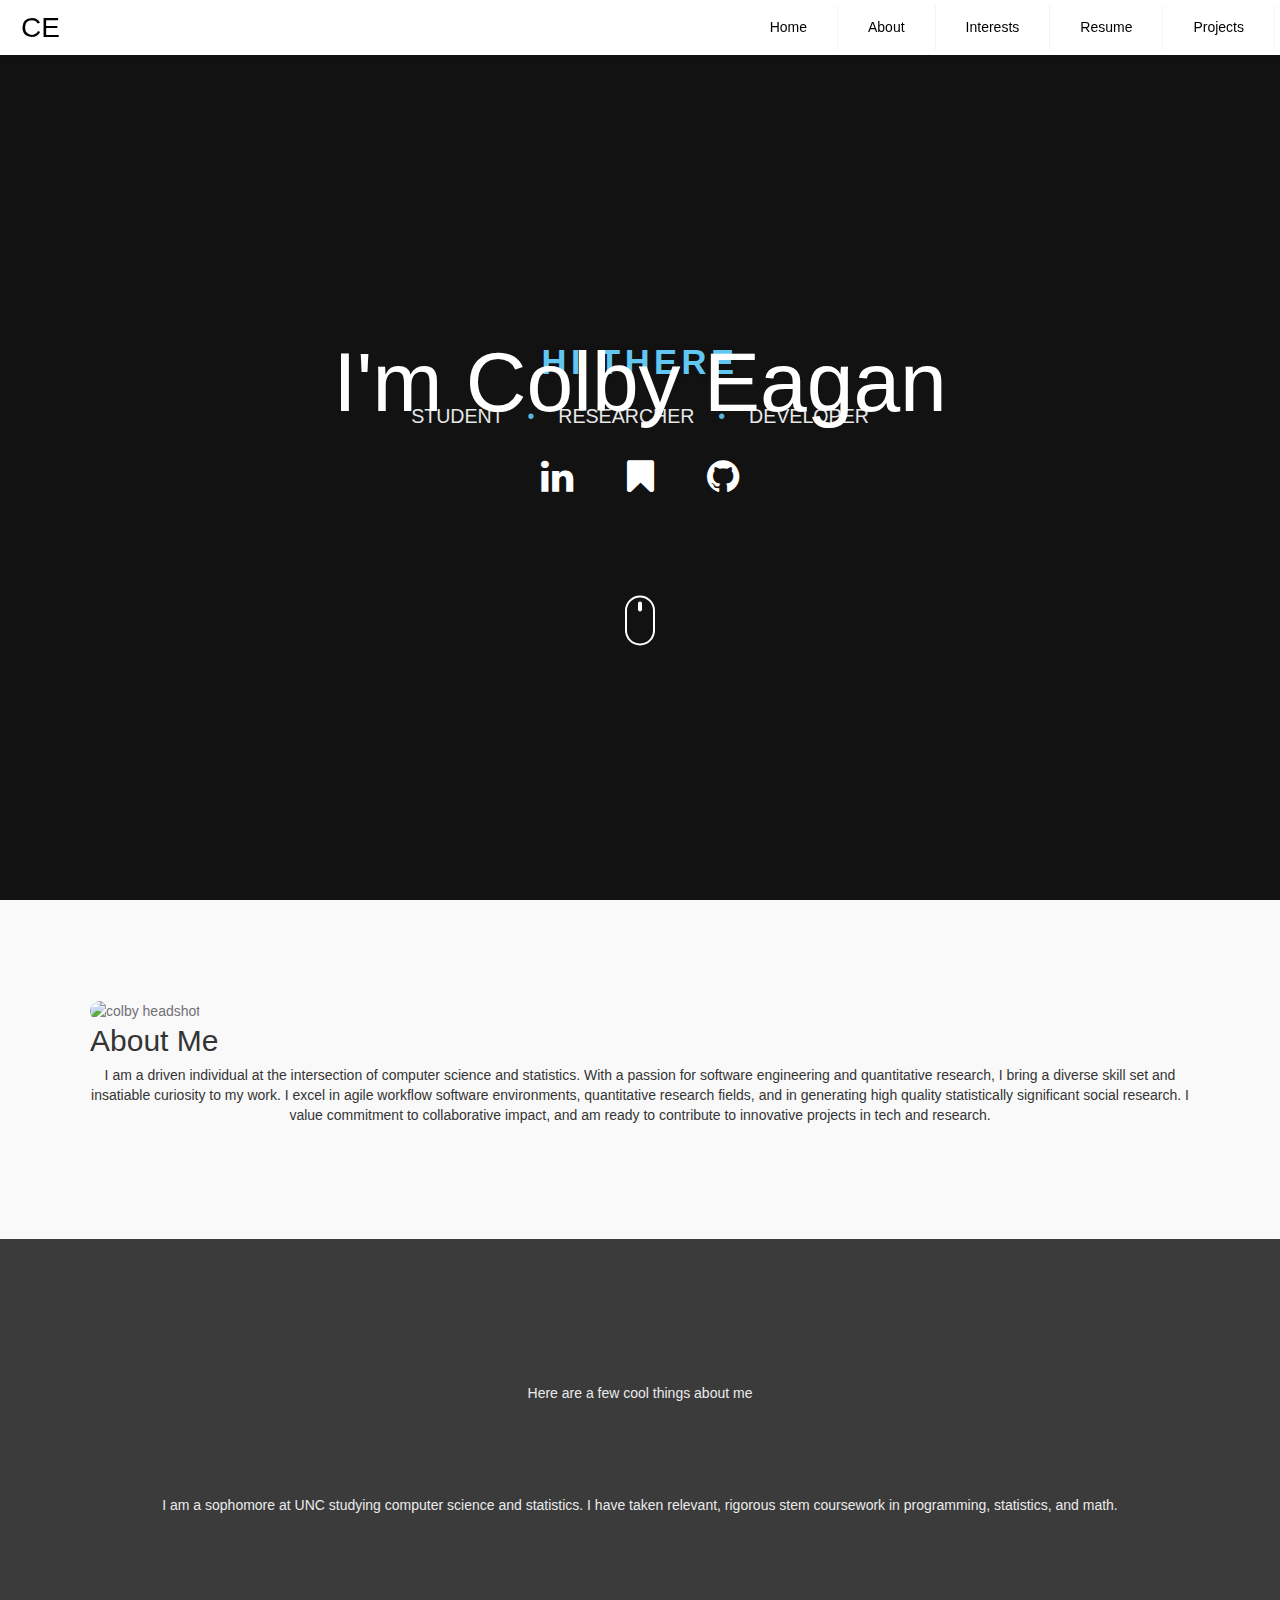
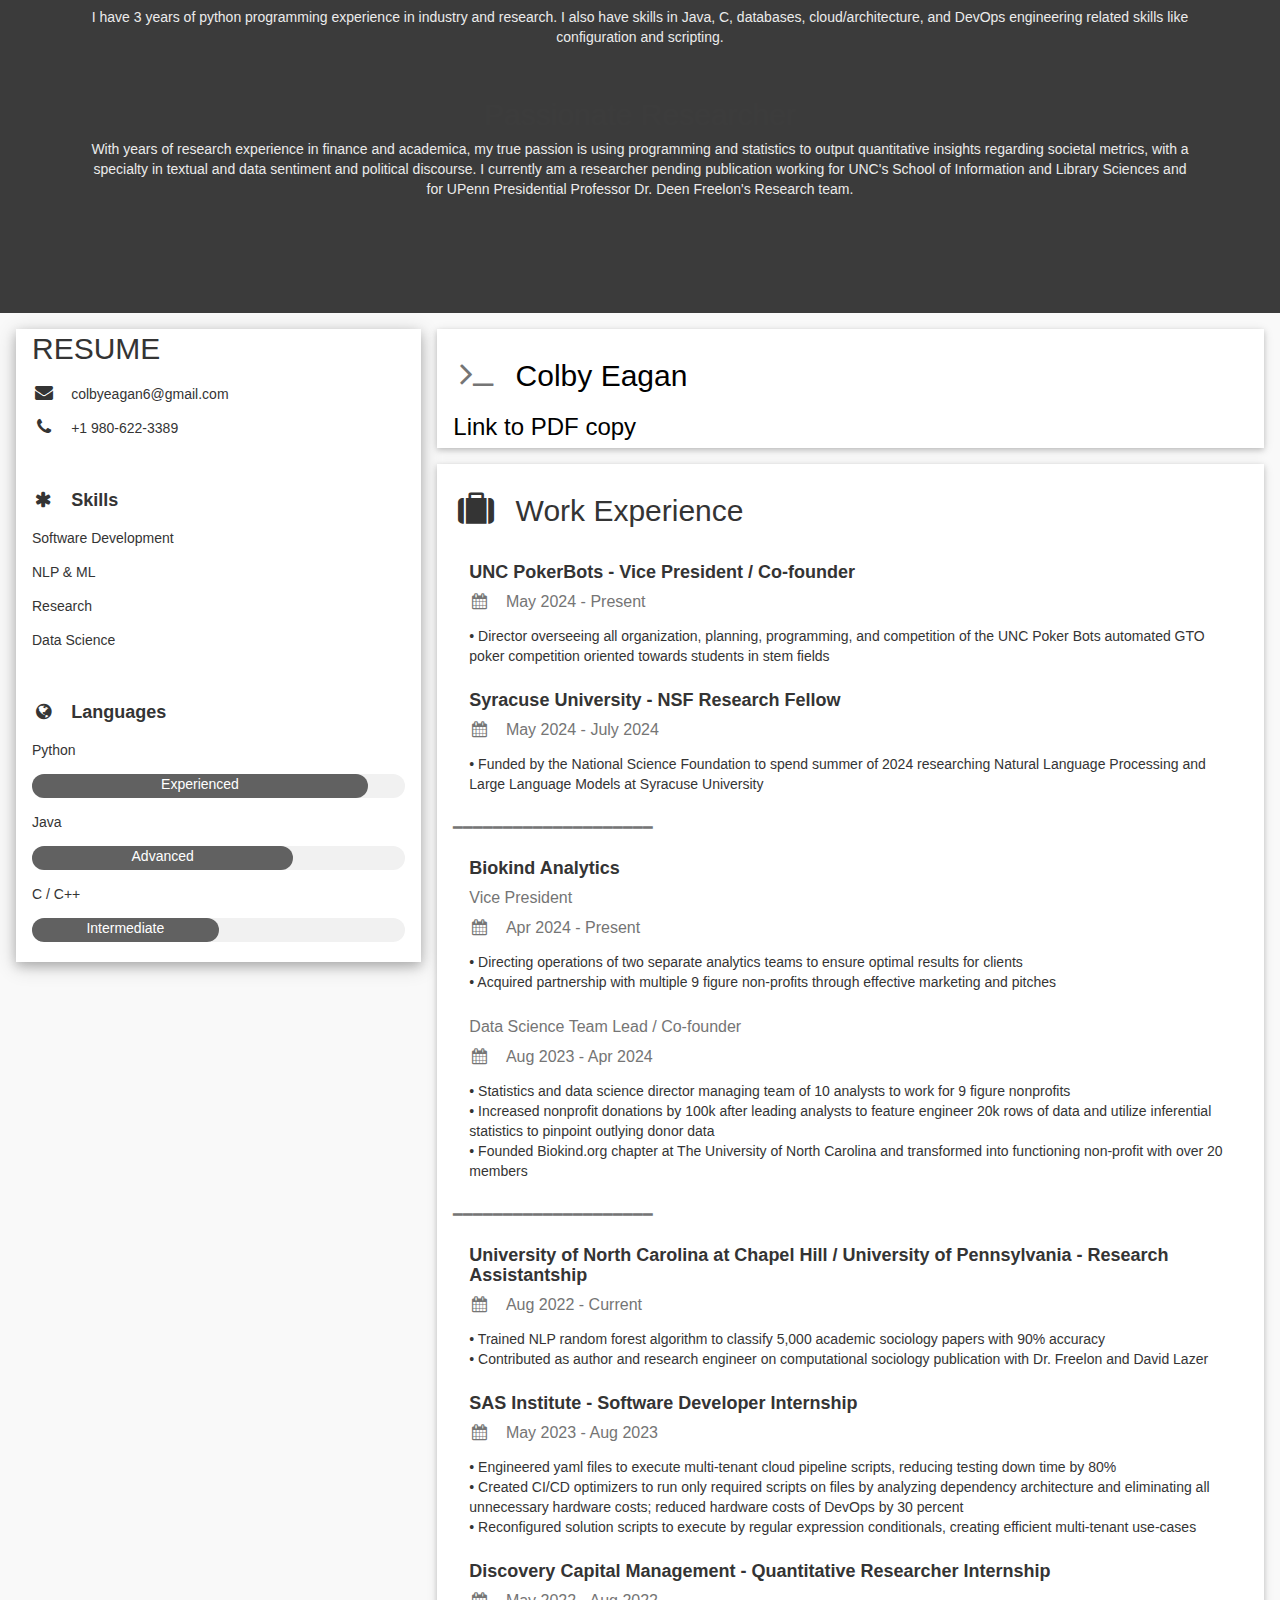
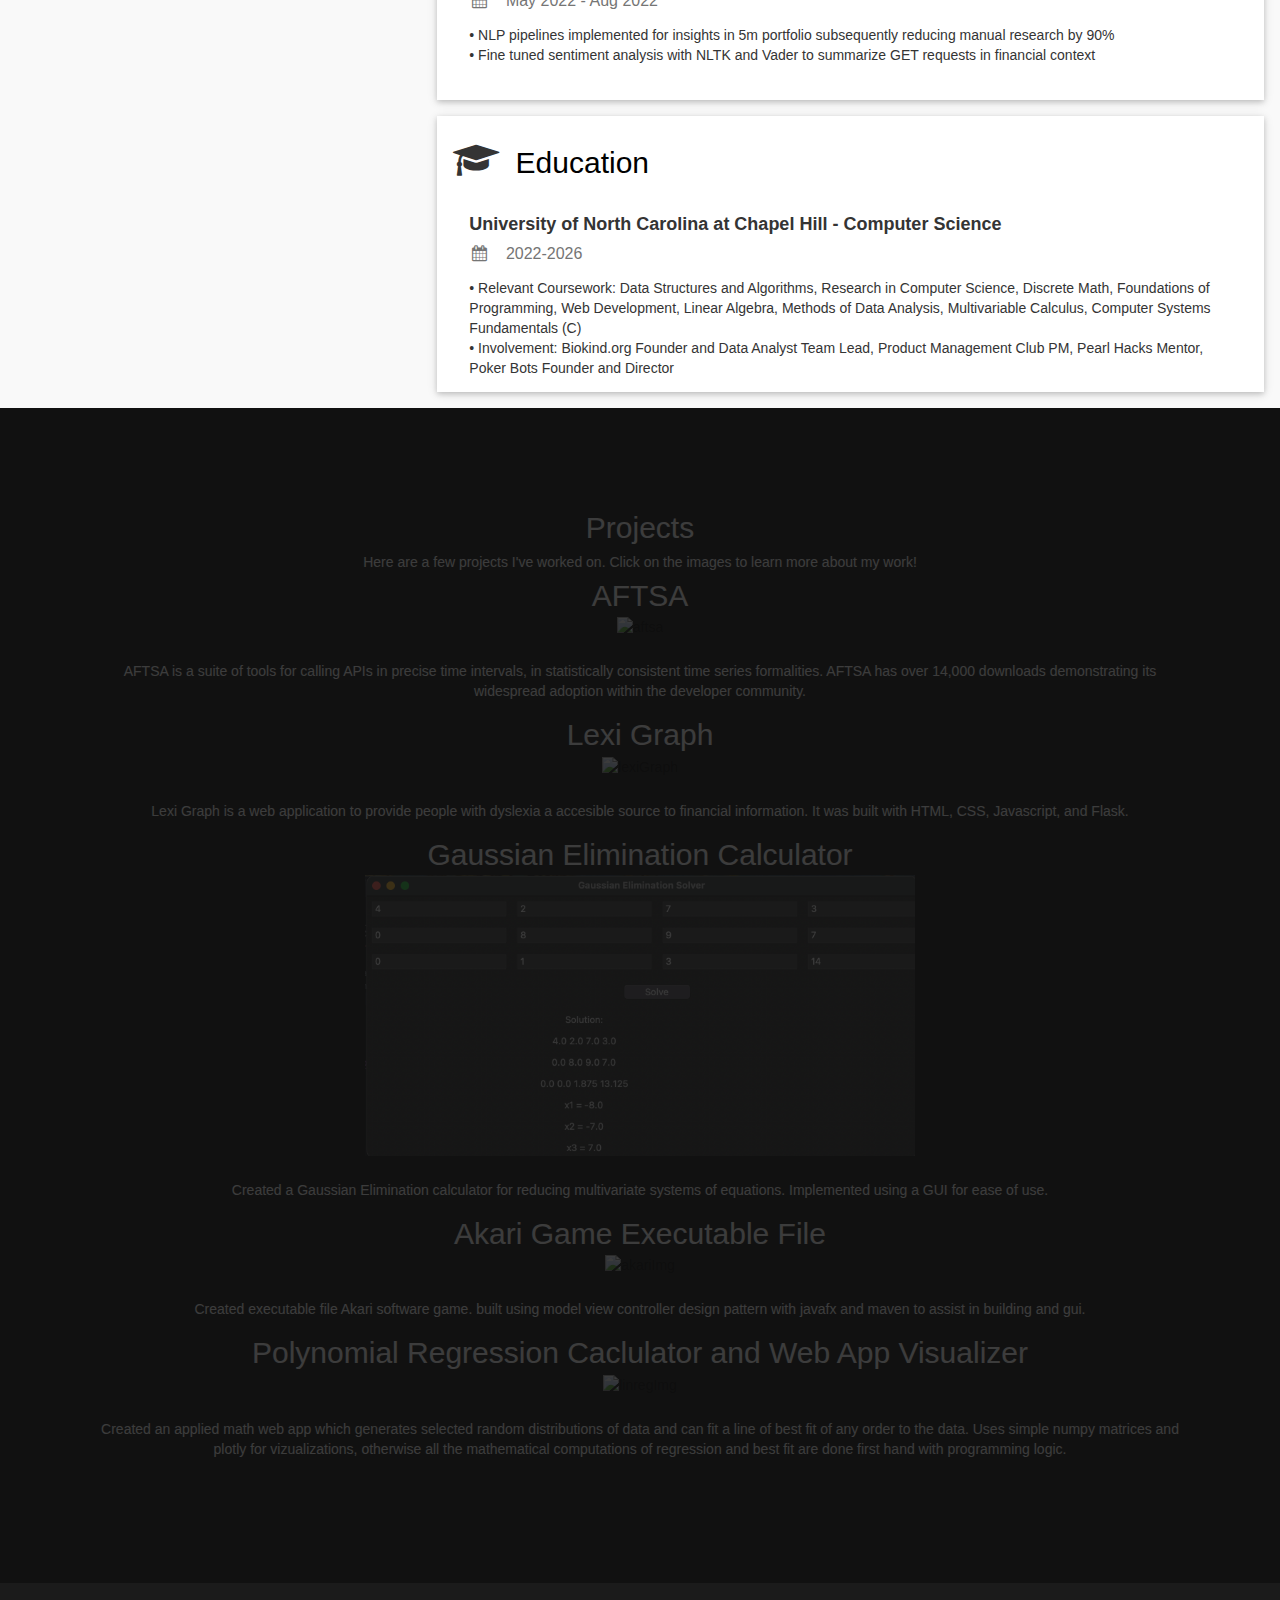
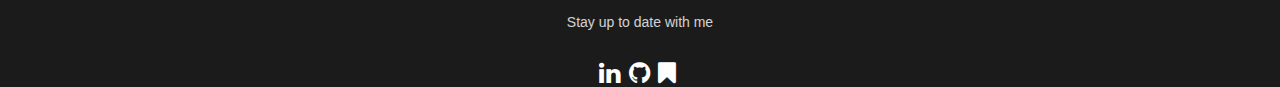
==== index.html @ d05c98e2 "updated biokind" ====
<!DOCTYPE html>

<html lang="en">
<head>
    <meta charset="utf-8">
    <meta content="IE=edge" http-equiv="X-UA-Compatible">
    <meta content="width=device-width, initial-scale=1" name="viewport">
    <!-- The above 3 meta tags *must* come first in the head; any other head content must come *after* these tags -->
    <meta content="" name="description">
    <meta content="" name="author">
    <link rel="shortcut icon" type="image/x-icon" href="docs/favicon.ico">

    <title>Colby Eagan</title><!-- Bootstrap core CSS -->
    <!-- -->
    <link rel="stylesheet" href="https://www.w3schools.com/w3css/4/w3.css">
    <link rel='stylesheet' href='https://fonts.googleapis.com/css?family=Roboto'>
    <link rel="stylesheet" href="https://cdnjs.cloudflare.com/ajax/libs/font-awesome/4.7.0/css/font-awesome.min.css">
    <link crossorigin="anonymous" href="https://maxcdn.bootstrapcdn.com/bootstrap/3.3.6/css/bootstrap.min.css" integrity="sha384-1q8mTJOASx8j1Au+a5WDVnPi2lkFfwwEAa8hDDdjZlpLegxhjVME1fgjWPGmkzs7" rel="stylesheet"><!-- FontAwesome Icon Font -->
    <link href="https://maxcdn.bootstrapcdn.com/font-awesome/4.4.0/css/font-awesome.min.css" rel="stylesheet"><!-- LinearIcons Icon Font -->
    <link href="https://cdn.linearicons.com/free/1.0.0/icon-font.min.css" rel="stylesheet"><!-- Main Stylesheet -->
    <!-- 
    <link href="css/style.css" rel="stylesheet">  
    <link href="css/timeline.css" rel="stylesheet"> 
  -->
    <link rel="stylesheet" href="./css/nav_bar.css">
    <link rel="stylesheet" href="./css/new_c.css">
    <!-- Other repo code-->
    <!---->
</head>

<body>
    <!-- INTRO SECTION -->
      <header class="header">
        <a href="#" class="logo">CE</a>
        <input class="menu-btn" type="checkbox" id="menu-btn" />
        <label class="menu-icon" for="menu-btn"><span class="navicon"></span></label>
        <ul class="menu">
          <li><a href="#home">Home</a></li>
          <li><a href="#about">About</a></li>
          <li><a href="#skills">Interests</a></li>
          <li><a href="#resume">Resume</a></li>
          <li><a href="#projects">Projects</a></li>
        </ul>
      </header>

    <section class="section-image" id="home">
        <div class="img-overlay"></div>
            <div class="intro">
                <div class="row">
                    <div class="col-md-12">
                        <h5>Hi there</h5>

                        <h1>I'm Colby Eagan</h1>


                        <p class="intro-desc"><span class="aboutColoring">Student</span>
                        <span class="colour-splash">•</span>
                        <span class="aboutColoring">Researcher</span> <span class=
                        "colour-splash">•</span> <span class="aboutColoring">Developer</span>
                       </p>
                    </div>
                    <!-- /col-md-12 -->
                </div>


                <div class="row">
                    <div class="col-md-8 col-md-offset-2">
                        <div class="social">
                             <a href="https://www.linkedin.com/in/colbyeagan/"
                            target="_blank"><i class=
                            "fa fa-linkedin fa-3x"></i></a> 
                            <a href="https://substack.com/@colbyeagan" target=
                            "_blank"><i class="fa fa-solid fa-bookmark fa-3x"></i></a>
                            <a href=
                            "https://github.com/colbyeagan" target=
                            "_blank"><i class="fa fa-github fa-3x"></i></a>
                        </div><!-- /social -->
                    </div><!-- /col-md-8 -->
                </div><!-- /row -->
                


                <div class="bottom">
                    <div class="mouse-icon">
                        <div class="scroll">
                        </div>
                </div>
            </div>
            </div><!-- /intro -->
    </section>
    
    
    <!-- ABOUT SECTION -->
    <section class="section-primary" id="about">
        <div class="container">
            <div class="row">
                <div class="col-md-6 col-md-offset-3 text-center">
                    <img class="profilepic" src=
                    "docs/headshotSquare.png" alt="colby headshot">
                    <h2 class = "bl-adj">About Me</h2>

                    <p class="bl-adj lead">I am a driven individual at the intersection of computer science and
                        statistics. With a passion for software engineering 
                        and quantitative research, I bring a diverse skill set and insatiable curiosity to my work. 
                        I excel in agile workflow software environments, quantitative research fields, and in generating high quality 
                        statistically significant social research. I value commitment to collaborative impact, and 
                        am ready to contribute to innovative projects in tech and research. </p>
                </div><!-- /col-md-6 -->
            </div><!-- / row -->
        </div><!-- /container -->
    </section>
    <!-- SKILLS SECTION -->


    <section class="section-image" id="skills">
        <div class="img-overlay2"></div>


        <div class="container">
            <div class="row">
                <div class="col-md-12 section-heading">
                    <h2>Interests</h2>
                    <p class="lead aboutColoring">Here are a few cool things about me</p>
                    
                </div>
            </div>


            <div class="row">
                <div class="col-md-4 text-center">
                    <span class="lnr lnr-user"></span>

                    <h2>I go to UNC</h2>


                    <p class="aboutColoring">I am a sophomore at UNC studying computer science and statistics. I have taken relevant, rigorous stem coursework
                        in programming, statistics, and math.</p>
                </div>


                <div class="col-md-4 text-center">
                    <span class="lnr lnr-star"></span>

                    <h2>Avid Programmer</h2>


                    <p class="aboutColoring">I have 3 years of python programming experience in industry and research. 
                    I also have skills in Java, C, databases, cloud/architecture, and DevOps engineering related skills like configuration and scripting.</p>
                </div>


                <div class="col-md-4 text-center">
                    <span class="lnr lnr-diamond"></span>

                    <h2>Passionate Researcher</h2>


                    <p class="aboutColoring">With years of research experience in finance and academica, my true passion is using 
                    programming and statistics to output quantitative insights regarding societal metrics, with 
                    a specialty in textual and data sentiment and political discourse. I currently am a researcher pending publication
                    working for UNC's School of Information and Library Sciences and for UPenn Presidential Professor Dr. Deen Freelon's Research team. </p>
                </div>
            </div> <!-- / row -->
        </div><!-- /container -->
    </section>


    <!-- TIMELINE SECTION -->

    <div class="section-resume" id="resume">
  
        <!-- Page Container -->
        <div class="w3-content w3-margin-top w3-margin-bottom" style="max-width:1400px;">
    
    
          <!-- The Grid -->
          <div class="w3-row-padding">
      
            <!-- Left Column -->
            <div class="w3-third">
      
              <div class="w3-white w3-text-grey w3-card-4">
                <!-- @falvojr: This container has been modified to not use a profile picture. -->
                <div class="w3-container">
                  <h2 class="bl-adj">RESUME</h2>
                </div>
                <div class="w3-container">
                  <p><i class="fa fa-envelope fa-fw w3-margin-right w3-large section-resume"></i>colbyeagan6@gmail.com</p>
                  <p><i class="fa fa-phone fa-fw w3-margin-right w3-large section-resume"></i>+1 980-622-3389</p>
                  <br>
                  
      
                  <p class="w3-large section-resume"><b><i class="fa fa-asterisk fa-fw w3-margin-right"></i>Skills</b></p>
                  <p>Software Development</p>
                  <div class="w3-light-grey w3-round-xlarge w3-small">
                  </div>  
                  <p>NLP & ML</p>
                  <div class="w3-light-grey w3-round-xlarge w3-small">
                  </div>
                  <p>Research</p>
                  <div class="w3-light-grey w3-round-xlarge w3-small">
                  </div>
                  <p>Data Science</p>
                  <div class="w3-light-grey w3-round-xlarge w3-small">
                  </div>
                  <br>
      
                  <p class="w3-large bl-adj"><b><i class="fa fa-globe fa-fw w3-margin-right"></i>Languages</b></p>
                  <p>Python</p>
                  <div class="w3-light-grey w3-round-xlarge">
                    <div class="w3-round-xlarge w3-center w3-dark-grey" style="height:24px;width:90%">Experienced</div>
                  </div>
                  <p>Java</p>
                  <div class="w3-light-grey w3-round-xlarge">
                    <div class="w3-round-xlarge w3-center w3-dark-grey" style="height:24px;width:70%">Advanced</div>
                  </div>
                  <p>C / C++</p>
                  <div class="w3-light-grey w3-round-xlarge">
                    <div class="w3-round-xlarge w3-center w3-dark-grey" style="height:24px;width:50%">Intermediate</div>
                  </div>
                  <br>
                </div>
              </div><br>
      
              <!-- End Left Column -->
            </div>
      
            <!-- Right Column -->
            <div class="w3-twothird">
        
              <div class="w3-container w3-card w3-white w3-margin-bottom">
                <h2 class="w3-text-black w3-padding-16"><i class="fa fa-terminal fa-fw w3-margin-right w3-xxlarge w3-text-grey"></i>Colby Eagan</h2>
                <h3><a class="btn btn-primary w3-padding-16" href="./docs/ColbyMainResume.pdf" target=
                  "_blank">Link to PDF copy</a></h3>
              </div>
    
              <div class="w3-container w3-card w3-white w3-margin-bottom">
                <h2 class="bl-adj w3-padding-16"><i class="fa fa-suitcase fa-fw w3-margin-right w3-xxlarge bl-adj"></i>Work Experience</h2>
                
                <div class="w3-container">
                  <h5><b>UNC PokerBots - Vice President / Co-founder</b></h5>
                  <h6 class="w3-text-grey"><i class="fa fa-calendar fa-fw w3-margin-right"></i>May 2024 - Present</h6>
                  <p>• Director overseeing all organization, planning, programming, and competition of the UNC Poker Bots automated GTO poker competition oriented towards students in stem fields</p>
                </div>

                <div class="w3-container">
                  <h5><b>Syracuse University - NSF Research Fellow</b></h5>
                  <h6 class="w3-text-grey"><i class="fa fa-calendar fa-fw w3-margin-right"></i>May 2024 - July 2024</h6>
                  <p>• Funded by the National Science Foundation to spend summer of 2024 researching Natural Language Processing and Large Language Models at Syracuse University</p>
                </div>

                <h6 class="w3-text-grey">━━━━━━━━━━━━━━━━━━━━</h6>
                <div class="w3-container">
                  <h5><b>Biokind Analytics</b></h5>
                  
                  <h6 class="w3-text-grey">Vice President</h6>
                  <h6 class="w3-text-grey"><i class="fa fa-calendar fa-fw w3-margin-right"></i>Apr 2024 - Present</h6>
                  <p>• Directing operations of two separate analytics teams to ensure optimal results for clients
                    <br>• Acquired partnership with multiple 9 figure non-profits through effective marketing and pitches</p>
                </div>

                <div class="w3-container">
                  <h6 class="w3-text-grey">Data Science Team Lead / Co-founder</h6>
                  <h6 class="w3-text-grey"><i class="fa fa-calendar fa-fw w3-margin-right"></i>Aug 2023 - Apr 2024</h6>
                  <p>• Statistics and data science director managing team of 10 analysts to work for 9 figure nonprofits
                    <br>• Increased nonprofit donations by 100k after leading analysts to feature engineer 20k rows of data and utilize inferential statistics to pinpoint outlying donor data
                    <br>• Founded Biokind.org chapter at The University of North Carolina and transformed into functioning non-profit with over 20 members</p>
                </div>
                <h6 class="w3-text-grey">━━━━━━━━━━━━━━━━━━━━</h6>

                <div class="w3-container">
                  <h5><b>University of North Carolina at Chapel Hill / University of Pennsylvania  - Research Assistantship</b></h5>
                  <h6 class="w3-text-grey"><i class="fa fa-calendar fa-fw w3-margin-right"></i>Aug 2022 - Current</h6>
                  <p>• Trained NLP random forest algorithm to classify 5,000 academic sociology papers with 90% accuracy
                    <br>• Contributed as author and research engineer on computational sociology publication with Dr. Freelon and David Lazer</p>
                  
                </div>

                <div class="w3-container">
                  <h5><b>SAS Institute - Software Developer Internship</b></h5>
                  <h6 class="w3-text-grey"><i class="fa fa-calendar fa-fw w3-margin-right"></i>May 2023 - Aug 2023</h6>
                  <p>• Engineered yaml files to execute multi-tenant cloud pipeline scripts, reducing testing down time by 80%
                    <br>• Created CI/CD optimizers to run only required scripts on files by analyzing dependency architecture and eliminating all unnecessary hardware costs; reduced hardware costs of DevOps by 30 percent
                    <br>• Reconfigured solution scripts to execute by regular expression conditionals, creating efficient multi-tenant use-cases</p>
                  
                </div>
                
                <div class="w3-container">
                  <h5><b>Discovery Capital Management - Quantitative Researcher Internship</b></h5>
                  <h6 class="w3-text-grey"><i class="fa fa-calendar fa-fw w3-margin-right"></i>May 2022 - Aug 2022</h6>
                  <p>• NLP pipelines implemented for insights in 5m portfolio subsequently reducing manual research by 90%
                    <br>• Fine tuned sentiment analysis with NLTK and Vader to summarize GET requests in financial context</p><br>
                </div>
              </div>
      
              <div class="w3-container w3-card w3-white">
                <h2 class="w3-text-black w3-padding-16"><i
                    class="fa fa-graduation-cap fa-fw w3-margin-right w3-xxlarge bl-adj"></i>Education</h2>
                <div class="w3-container">
                  <h5><b>University of North Carolina at Chapel Hill - Computer Science</b></h5>
                  <h6 class="w3-text-grey"><i class="fa fa-calendar fa-fw w3-margin-right"></i>2022-2026</h6>
                  <p>• Relevant Coursework: Data Structures and Algorithms, Research in Computer Science, Discrete Math, Foundations of Programming, Web Development, Linear Algebra, Methods of Data Analysis, Multivariable Calculus, Computer Systems Fundamentals (C)
                    <br>• Involvement: Biokind.org Founder and Data Analyst Team Lead, Product Management Club PM, Pearl Hacks Mentor, Poker Bots Founder and Director</p>
                  
                </div>
                
              </div>
      
              <!-- End Right Column -->
            </div>
      
            <!-- End Grid -->
          </div>
      
          <!-- End Page Container -->
        </div>

    <!-- PROJECTS SECTION -->
    
    <!--
    <div class="projects">
    <nav>
      <ul>
        <li><strong>Home</strong></li>
        <li><a href="project.html">Index</a></li>
      </ul>
    
    </nav>
    </div>
  -->
        <section class="section-projects" id="projects">
          <div class="img-overlay2"></div>
          <div class="container">
              <div class="row">
                  <div class="col-md-12 section-heading">
                      <h2>Projects</h2>
                      <p class="lead aboutColoring">Here are a few projects I've worked on. Click on the images to learn more about my work!</p>
                  </div>
              </div>


              <div class="row">
                  
                  <div class="col-md-4 text-center">
                  

                    <h2>AFTSA</h2>

                    <a href="https://pypi.org/project/AFTSA/" target=
                    "_blank"><img src="docs/timeSeries.png" style="width:50%;height:50%;" alt="aftsa"></a>

                    <p class="projectPad aboutColoring">AFTSA is a suite of tools for calling APIs in precise time intervals, in statistically consistent time series formalities. AFTSA has over 14,000 downloads demonstrating its widespread adoption within the developer community.
                    </p>
                  </div>

                  <div class="col-md-4 text-center">

                    <h2>Lexi Graph</h2>

                    <a href="https://devpost.com/software/lexigraph" target=
                    "_blank"><img src="docs/lexiGraph.png" style="width:50%;height:50%;" alt="lexiGraph"></a>

                    <p class="projectPad aboutColoring">Lexi Graph is a web application to provide people with dyslexia a accesible source to financial information. It was built with HTML, CSS, Javascript, and Flask. 
                    </p>
                </div>


              


                  <div class="col-md-4 text-center">

                    <h2>Gaussian Elimination Calculator</h2>

                    <a href="https://github.com/colbyeagan/gaussianEliminationCalculator" target=
                    "_blank"><img src="docs/gaussianElim.png" style="width:50%;height:50%;" alt="gaussianElimination"></a>

                    <p class="projectPad aboutColoring">Created a Gaussian Elimination calculator for reducing multivariate systems of equations. Implemented using a GUI for ease of use.
                    </p>
                  </div>

                </div>


                <div class="row">

                  <div class="col-md-4 text-center">

                    <h2>Akari Game Executable File</h2>

                    <a href="https://github.com/colbyeagan/akariGame" target=
                    "_blank"><img src="docs/akariPhoto.png" style="width:50%;height:50%;" alt="akariImg"></a>

                    <p class="projectPad aboutColoring">Created executable file Akari software game. built using model view controller design pattern with javafx and maven to assist in building and gui.
                    </p>
                  </div>


                  <div class="col-md-4 text-center">

                    <h2>Polynomial Regression Caclulator and Web App Visualizer</h2>

                    <a href="https://github.com/colbyeagan/RegressionEducationTool" target=
                    "_blank"><img src="docs/matrixMath.png" style="width:50%;height:50%;" alt="linregImg"></a>

                    <p class="projectPad aboutColoring">Created an applied math web app which generates selected random distributions of data and can fit a line of best fit of any order to the data. Uses simple numpy matrices and plotly for vizualizations, otherwise all the mathematical computations of regression and best fit are done first hand with programming logic.
                    </p>
                  </div>

                </div>

              <!-- / row -->

          </div><!-- /container -->
      </section>
    <!-- GOOD READS SECTION -->
<!--
POPUP CODE
-->

<!--
POPUP CODE
-->
    
    
    <!-- FOOTER SECTION -->

   
    <footer class="w3-container w3-text-black w3-center">
      <p class="w3-text-white">Stay up to date with me</p>
      <a class ="foot-logos" href="https://www.linkedin.com/in/colbyeagan/" target=
      "_blank"><i class="fa fa-linkedin w3-hover-opacity w3-text-white"></i></a>
      <a class ="foot-logos" href="https://github.com/colbyeagan" target=
      "_blank"><i class="fa fa-github w3-hover-opacity w3-text-white"></i></a>
      <a class ="foot-logos" href="https://substack.com/@colbyeagan" target=
      "_blank"><i class="fa fa-solid fa-bookmark w3-hover-opacity w3-text-white"></i></a>
    </footer>
  
  </div>

    <!-- Bootstrap core JavaScript
    ================================================== -->
    <!-- Placed at the end of the document so the pages load faster -->
    <script src=
    "https://ajax.googleapis.com/ajax/libs/jquery/1.11.3/jquery.min.js">
    </script> 
    <script>
    window.jQuery || document.write('<script src="../../assets/js/vendor/jquery.min.js"><\/script>')
    </script> 
    <script src="js/bootstrap.min.js">
    </script> 
    <script src="js/scripts.js">
    </script>
</body>
</html>
---- css/style.css ----
/**
 * =================================================================== 
 *
 *  ResumeTemplate v1.0 ClearCareer
 *  url: clearcareer.ca
 *  Design by: Iskender Piyale-Sheard
 *  website: izzydoesizzy.com
 *  Created 06-27-2016
 *  Last Updated: 03-19-2017
 *  ------------------------------------------------------------------
 *  Table of Contents:

 *  01. Global Styles
 *  02. Intro
 *  03. Social Icons
 *  04. Icon Fonts
 *  05. Section Styles
 *  06. Timeline Styles
 *  05. Footer
 EXTRAS

 * =================================================================== 
 */

/* 01. Basic Styles
 * =================================================================== */

 html {
    overflow-x: hidden;
 }
 body {
    font-family: 'Source Sans Pro', sans-serif;
 }

 h1 {
    font-weight: bold;
 }

 h2 {
 }

 h5 {
    font-weight: 600;
 }

 .bl-adj{
    color: black;
 }

 a {
    cursor: pointer;
    color: #62C6F2;
    text-decoration: none;
 }

 a:hover {
    text-decoration:none;
    color: #62C6F2;
    opacity: 0.9;
 }

 hr {
    border-top: 5px solid #62C6F2;
    width: 80px;
    padding-bottom: 20px;
 }


 .colour-splash {
    color: #62C6F2;
 }

 .section-primary span {
    color: #62C6F2;
    font-weight: bolder;
    opacity: 1;
 }








/* 02. Intro
 * =================================================================== */

 .section-image {
    /* Wilson Library */
 	background: #151515 url(https://d13b2ieg84qqce.cloudfront.net/af8e5289916e3e4d650a316ccb2c3980c2f4e37c.jpg) no-repeat center center;
    -webkit-background-size: cover;
    -moz-background-size: cover;
    background-size: cover;
    width: 100%;
    height: 100vh;
    position: relative;
    text-align: center;
    color: #fff;
    display:table;
 }

 .img-overlay {
    position: absolute;
    top: 0;
    left: 0;
    width: 100%;
    height: 100%;
    background: #111111;
    opacity: .7;
 }

 .img-overlay2 {
    position: absolute;
    top: 0;
    left: 0;
    width: 100%;
    height: 100%;
    background: #111111;
    opacity: .82;
 }

 .intro {
    vertical-align: middle;
    text-align: center;
    display:table-cell;
    -webkit-transform: translateY(-2.1rem);
    -ms-transform: translateY(-2.1rem);
    transform: translateY(-2.1rem);
}

.intro .row {
    margin-right: 0;
    margin-left:0;
}

.intro h1 {
    font-size: 84px;
}

.intro h5 {
    color: #62C6F2;
    font-size: 2.3rem;
    margin-bottom: 0;
    text-transform: uppercase;
    letter-spacing: .3rem;
    text-shadow: 0 0 6px rgba(0, 0, 0, 0.2);
    text-align: center;
}

.section-image span {
    text-transform: uppercase;
    font-size: 1.4em;
    padding: 0 10px;
    font-weight: 100;
}

.section-image h1 {
    margin-top: 0;
}

.section-image p {
    font-weight: lighter;
    opacity: 0.9;
}



/* 03. Social Icons
 * =================================================================== */

.social {
  margin: 0 10px;
  padding-top: 1.3em;
  text-align: center;
  color: #fff;
  font-size: 0.9em;
}

.social a {
  color: white;
  text-decoration:none;
  padding: 2em;
}

.social a:hover{
  opacity: 0.6;
}

.social-footer {
    position: block;
    padding: 15px;
}

.social-footer a {
    color: white;
    text-decoration: none;
    padding: 0.6em;
    font-size: 1.7em;
}


/* 04. Icon Font
 * =================================================================== */

 .lnr {
    font-size: 4em !important;
    color:#fff;
 }

/* 05. Section Styles
 * =================================================================== */

section {
    padding-top: 100px;
    padding-bottom: 100px;
}

.profilepic {
    height: 150px;
    width: auto;
    border-radius: 300px;
}

.section-primary p {
    text-align: center;
}

.section-primary {
    border: #62C6F2;
}

.section-colour {
    background-color: #62C6F2;
    color: #fff;
}

.section-colour p {
    text-align: justify;
}

.section-heading .lead, .section-heading h2 {
    text-align: center;
}

.section-colour {
    border: #fff;
}

.section-colour hr {
    border-top: 5px solid #fff;
 }



/* 01. Timeline Styles
 * =================================================================== */

.timeline-icon .fa {
    color: white;
    margin: 14px;
    font-size: 1.7em;
}

#skills {
    /* Golden Ratio */
    background: url(https://w.wallhaven.cc/full/57/wallhaven-57pkd1.jpg) no-repeat center center;
    height: auto;
    
}

.section-resume {
    color: #111111 !important;
}


/* 05. Footer
 * =================================================================== */

footer {
    display: block;
    position: static;
    bottom: 0;
    background-color: black;
    color: #fff;
    padding: 50px 0;
}

footer p {
    padding: 15px;
    opacity: 0.8;
}


/* EXTRAS
 * =================================================================== */



        /* Mouse Icon
         * =================================================================== */
        .mouse-icon {
            border: 2px solid #fff;
            border-radius: 16px;
            display: block;
            height: 50px;
            margin: 100px auto;
            position: absolute;
            left: 0;
            right: 0;
            width: 30px;
            z-index: 10;
        }
        .mouse-icon .scroll {
            animation-delay: 0s;
            animation-duration: 1s;
            animation-iteration-count: infinite;
            animation-name: scrolling;
            animation-play-state: running;
            animation-timing-function: linear;
        }
        .mouse-icon .scroll {
            background: #fff none repeat scroll 0 0;
            border-radius: 10px;
            height: 10px;
            margin-left: auto;
            margin-right: auto;
            position: relative;
            top: 4px;
            width: 4px;
        }
        @keyframes scrolling {
        0% {
            opacity: 0;
            top: 5px;
        }
        30% {
            opacity: 1;
            top: 10px;
        }
        100% {
            opacity: 0;
            top: 25px;
        }
        }

        .pad-xl {
            padding: 200px 0px;
        }

        .pad-lg {
            padding: 160px 0px;
        }

        .pad-sm {
            padding: 80px 0px;
        }

        .pad-xs {
            padding: 30px 0px;
        }

        /* /Mouse Icon
         * =================================================================== */

 
/* Media Queries
 * =================================================================== */

@media (max-width: 480px) {
    .social a {
        padding: 0.4em;
        font-size: 0.9em;
    }

    .social-footer {
        text-align: center;
        position:block;
        text-align: center;
    }

    .social-footer a {
        padding: 0.3em;
        font-size: 1.6em;

    }

    .intro-desc {
        font-size: 0.7em;
    }

    .section-image span {
        font-size: 1em;
        padding: 0 1px;

}

    .intro h1 {
        font-size: 50px;
        padding-top: 15px;
    }

    footer {
        text-align: center;
        padding-bottom: 100px;
    }

    #skills {
        /* Use 5120 x 1440 images */
        background: #151515 url(https://w.wallhaven.cc/full/57/wallhaven-57pkd1.jpg) no-repeat center center;
        background-position: top center;
    }
}

@media (max-width: 991px) {
    .social-footer {
        text-align: center;
    }

    footer p {
    text-align: center;
    }

}
---- css/timeline.css ----
/**
 * =================================================================== 
 *
 *  ResumeTemplate v1.0 Main ClearCareer
 *  url: clearcareer.ca
 *  06-27-2016
 *  ------------------------------------------------------------------
 * 
 * Timeline Tempalte by Bruno Rodriguez
 * 
 * https://github.com/itbruno
 * http://itbruno.com.br
 * http://www.twitter.com/_brunoweb
 * 
 * =================================================================== 
 */

header:after, #timeline .timeline-item:after, header:before, #timeline .timeline-item:before {
  content: '';
  display: block;
  width: 100%;
  clear: both;
}

*, *:before, *:after {
  box-sizing: border-box;
  -webkit-box-sizing: border-box;
  -moz-box-sizing: border-box;
}

body, html {
  height: 100%;
}

body {
  background: #f9f9f9;
  background-size: cover;
  margin: 0;
  padding: 0;
  font-family: 'Source Sans Pro', sans-serif;
  line-height: 20px;
  font-size: 14px;
  color: #726f77;
}

img {
  max-width: 100%;
}

a {
  text-decoration: none;
}

.container {
  max-width: 1100px;
  margin: 0 auto;
}

h1, h2, h3, h4 {
  font-family: "Dosis", arial, tahoma, verdana;
  font-weight: 500;
}

.project-name {
  text-align: center;
  padding: 10px 0;
}

header {
  background: #1abc9c;
  padding: 10px;
  -webkit-box-shadow: 0 3px 3px rgba(0, 0, 0, 0.05);
  -moz-box-shadow: 0 3px 3px rgba(0, 0, 0, 0.05);
  -ms-box-shadow: 0 3px 3px rgba(0, 0, 0, 0.05);
  box-shadow: 0 3px 3px rgba(0, 0, 0, 0.05);
}
header .logo {
  color: #1abc9c;
  float: left;
  font-family: "Dosis", arial, tahoma, verdana;
  font-size: 22px;
  font-weight: 500;
}
header .logo > span {
  color: #f7aaaa;
  font-weight: 300;
}
header .social {
  float: right;
}
header .social .btn {
  font-family: "Dosis";
  font-size: 14px;
  margin: 10px 5px;
}


.timelinedot {
  margin: 13px;  
  color:white;
}


#timeline {
  width: 100%;
  margin: 30px auto;
  position: relative;
  padding: 0 10px;
  -webkit-transition: all 0.4s ease;
  -moz-transition: all 0.4s ease;
  -ms-transition: all 0.4s ease;
  transition: all 0.4s ease;
}
#timeline:before {
  content: "";
  width: 3px;
  height: 100%;
  background: #1abc9c;
  left: 50%;
  top: 0;
  position: absolute;
}
#timeline:after {
  content: "";
  clear: both;
  display: table;
  width: 100%;
}
#timeline .timeline-item {
  margin-bottom: 50px;
  position: relative;
}
#timeline .timeline-item .timeline-icon {
  background: #1abc9c;
  width: 50px;
  height: 50px;
  position: absolute;
  top: 0;
  left: 50%;
  overflow: hidden;
  margin-left: -23px;
  -webkit-border-radius: 50%;
  -moz-border-radius: 50%;
  -ms-border-radius: 50%;
  border-radius: 50%;
}
#timeline .timeline-item .timeline-icon svg {
  position: relative;
  top: 14px;
  left: 14px;
}
#timeline .timeline-item .timeline-content {
  width: 45%;
  background: #fff;
  padding: 20px;
  -webkit-box-shadow: 0 3px 0 rgba(0, 0, 0, 0.1);
  -moz-box-shadow: 0 3px 0 rgba(0, 0, 0, 0.1);
  -ms-box-shadow: 0 3px 0 rgba(0, 0, 0, 0.1);
  box-shadow: 0 3px 0 rgba(0, 0, 0, 0.1);
  -webkit-border-radius: 5px;
  -moz-border-radius: 5px;
  -ms-border-radius: 5px;
  border-radius: 5px;
  -webkit-transition: all 0.3s ease;
  -moz-transition: all 0.3s ease;
  -ms-transition: all 0.3s ease;
  transition: all 0.3s ease;
}
#timeline .timeline-item .timeline-content h2 {
  padding: 15px;
  background: #62C6F2;
  color: #fff;
  margin: -20px -20px 0 -20px;
  font-weight: 300;
  -webkit-border-radius: 3px 3px 0 0;
  -moz-border-radius: 3px 3px 0 0;
  -ms-border-radius: 3px 3px 0 0;
  border-radius: 3px 3px 0 0;
}

#timeline .timeline-item .timeline-content p {
  padding-top: 15px;
}

#timeline .timeline-item .timeline-content:before {
  content: '';
  position: absolute;
  left: 45%;
  top: 20px;
  width: 0;
  height: 0;
  border-top: 7px solid transparent;
  border-bottom: 7px solid transparent;
  border-left: 7px solid #1abc9c;
}
#timeline .timeline-item .timeline-content.right {
  float: right;
}
#timeline .timeline-item .timeline-content.right:before {
  content: '';
  right: 45%;
  left: inherit;
  border-left: 0;
  border-right: 7px solid #1abc9c;
}


@media screen and (max-width: 768px) {
  #timeline {
    margin: 30px;
    padding: 0px;
    width: 90%;
  }
  #timeline:before {
    left: 0;
  }
  #timeline .timeline-item .timeline-content {
    width: 90%;
    float: right;
  }
  #timeline .timeline-item .timeline-content:before, #timeline .timeline-item .timeline-content.right:before {
    left: 10%;
    margin-left: -6px;
    border-left: 0;
    border-right: 7px solid #1abc9c;
  }
  #timeline .timeline-item .timeline-icon {
    left: 0;
  }
}
---- css/nav_bar.css ----
@import url("https://fonts.googleapis.com/css2?family=Poppins:wght@200;300;400;500;600;700;800&display=swap");

body {
  margin: 0;
  font-family: 'Source Sans Pro', sans-serif;
  background-color: #f4f4f4;
}

a {
  color: #000;
}


/* header */

.header {
  background-color: #fff;
  line-height: 5px;
  box-shadow: 1px 1px 4px 0 rgba(0,0,0,.1);
  position: fixed;
  width: 100%;
  z-index: 3;
}

.header ul {
  margin: 4px;
  padding: 0;
  list-style: none;
  overflow: hidden;
  background-color: #fff;
}

.header li a {
  display: block;
  border-right: 1px solid #f4f4f4;
  text-decoration: none;
}


/*
.header li a:hover,
.header .menu-btn:hover {
  background-color: #b0cae26b;
}
*/



.header .logo {
  color: black !important;
  display: block;
  float: left;
  font-size: 2em;
  padding: 24px 20px;
  text-decoration: none;
}

/* menu */

.header .menu {
  clear: both;
  max-height: 0;
  transition: max-height .2s ease-out;
}

/* menu icon */

.header .menu-icon {
  cursor: pointer;
  display: inline-block;
  float: right;
  padding: 26px 10px 20px 15px;
  position: relative;
  user-select: none;
}

.header .menu-icon .navicon {
  background: #333;
  display: block;
  height: 2px;
  position: relative;
  transition: background .2s ease-out;
  width: 18px;
}

.header .menu-icon .navicon:before,
.header .menu-icon .navicon:after {
  background: #333;
  content: '';
  display: block;
  height: 100%;
  position: absolute;
  transition: all .2s ease-out;
  width: 100%;
}

.header .menu-icon .navicon:before {
  top: 5px;
}

.header .menu-icon .navicon:after {
  top: -5px;
}

/* menu btn */

.header .menu-btn {
  display: none;
}

.header .menu-btn:checked ~ .menu {
  max-height: 1000px;
}

.header .menu-btn:checked ~ .menu-icon .navicon {
  background: transparent;
}

.header .menu-btn:checked ~ .menu-icon .navicon:before {
  transform: rotate(-45deg);
}

.header .menu-btn:checked ~ .menu-icon .navicon:after {
  transform: rotate(45deg);
}

.header .menu-btn:checked ~ .menu-icon:not(.steps) .navicon:before,
.header .menu-btn:checked ~ .menu-icon:not(.steps) .navicon:after {
  top: 0;
}

/* 48em = 768px */

@media (min-width: 48em) {
  .header li {
    float: left;
  }
  .header li a {
    padding: 20px 30px;
  }
  .header .menu {
    clear: none;
    float: right;
    max-height: none;
  }
  .header .menu-icon {
    display: none;
  }
}


/* section */

.section {
  overflow: hidden;
  margin: auto;
  max-width: 1400px;
}

.section a {
  position: relative;
  float: left;
  width: 100%;
}

.section a img {
  width: 100%;
  display: block;
}

.section a span {
  color: #fff;
  position: absolute;
  left: 5%;
  bottom: 5%;
  font-size: 2em;
  text-shadow: 1px 1px 0 #000;
}

.section-split a span {
  display: none;
}

.section-split a:hover span {
  display: block;
}


/* 48em = 768px */
@media (max-width: 48em) {
  .header li {
    line-height: 50px;
  }


}

@media (min-width: 48em) {
  .section-split a {
    width: 50%;
  }
}
---- css/new_c.css ----
@keyframes scrolling {
    0% {
        opacity: 0;
        top: 5px
    }

    30% {
        opacity: 1;
        top: 10px
    }

    to {
        opacity: 0;
        top: 25px
    }
}

html {
    overflow-x: hidden;
}

h5 {
    font-weight: 600
}

b {
    color: #343434;
}

.bl-adj {
    color: #343434
}

a,a:hover {
    text-decoration: none
}

a {
    cursor: pointer
}

a:hover {
    opacity: .9
}

hr {
    border-top: 5px solid #62c6f2;
    width: 80px;
    padding-bottom: 20px
}

.colour-splash,.intro h5,a:hover {
    color: #62c6f2;
}

.section-primary span {
    color: #62c6f2;
    font-weight: bolder;
    opacity: 1
}

.section-image {
    background: #151515 url(https://d13b2ieg84qqce.cloudfront.net/af8e5289916e3e4d650a316ccb2c3980c2f4e37c.jpg)no-repeat center center;
    -webkit-background-size: cover;
    -moz-background-size: cover;
    background-size: cover;
    width: 100%;
    height: 100vh;
    position: relative;
    text-align: center;
    color: #fff;
    display: table
}

.img-overlay {
    left: 0;
    width: 100%;
    background: #111;
    opacity: .7
}

#timeline:before,.img-overlay,.img-overlay2 {
    height: 100%;
    top: 0;
    position: absolute
}

.img-overlay2 {
    left: 0;
    width: 100%;
    background: #111;
    opacity: .82
}

.intro,.social {
    text-align: center
}

.intro {
    vertical-align: middle;
    display: table-cell;
    -webkit-transform: translateY(-2.1rem);
    -ms-transform: translateY(-2.1rem);
    transform: translateY(-2.1rem)
}

.intro .row {
    margin-right: 0;
    margin-left: 0
}

.intro h1 {
    font-size: 84px
}

.intro h5 {
    font-size: 2.3rem;
    margin-bottom: 0;
    text-transform: uppercase;
    letter-spacing: .3rem;
    text-shadow: 0 0 6px rgba(0,0,0,.2)
}

.section-image span {
    text-transform: uppercase;
    font-size: 1.4em;
    padding: 0 10px;
    font-weight: 100
}

.section-image h1 {
    margin-top: 0
}

p {
    color: #343434;
}

.section-image p {
    font-weight: lighter;
    opacity: .9
}

.social {
    margin: 0 10px;
    padding-top: 1.3em;
    color: #fff;
    font-size: .9em
}

.social a,.social-footer a {
    color: #fff;
    text-decoration: none;
    padding: 2em
}

.social a:hover {
    opacity: .6
}

.social-footer {
    position: block;
    padding: 15px
}

.social-footer a {
    padding: .6em;
    font-size: 1.7em
}

.lnr {
    font-size: 4em!important;
    color: #fff
}

section {
    padding-top: 100px;
    padding-bottom: 100px
}

.profilepic {
    height: 250px;
    width: auto;
    border-radius: 300px
}

.aboutColoring {
    color: white;
}

.intro h5,.section-heading .lead,.section-heading h2,.section-primary p {
    text-align: center
}

.section-primary {
    border: #62c6f2
}

.section-colour {
    background-color: #62c6f2;
    color: #fff;
    border: #fff
}

.section-colour p {
    text-align: justify
}

.section-colour hr {
    border-top: 5px solid #fff
}

.timeline-icon .fa {
    color: #fff;
    margin: 14px;
    font-size: 1.7em
}

#skills {
    background: url(https://w.wallhaven.cc/full/57/wallhaven-57pkd1.jpg)no-repeat center center;
    height: auto
}

.section-resume {
    color: #343434!important;
    scroll-padding-top: 100px;
  }

footer {
    display: block;
    position: static;
    bottom: 0;
    background-color: #1b1b1b;
    color: #fff;
    padding: 50px;
}

footer p {
    padding: 15px;
    opacity: .8
}

.mouse-icon {
    border: 2px solid #fff;
    border-radius: 16px;
    display: block;
    height: 50px;
    margin: 100px auto;
    position: absolute;
    left: 0;
    right: 0;
    width: 30px;
    z-index: 10
}

.mouse-icon .scroll {
    animation-delay: 0s;
    animation-duration: 1s;
    animation-iteration-count: infinite;
    animation-name: scrolling;
    animation-play-state: running;
    animation-timing-function: linear;
    background: #fff 0 0;
    border-radius: 10px;
    height: 10px;
    margin-left: auto;
    margin-right: auto;
    position: relative;
    top: 4px;
    width: 4px
}

.pad-xl {
    padding: 200px 0
}

.pad-lg {
    padding: 160px 0
}

.pad-sm {
    padding: 80px 0
}

.pad-xs {
    padding: 30px 0
}

@media (max-width:480px) {
    .social a {
        padding: .4em;
        font-size: .9em
    }

    .social-footer {
        position: block;
        text-align: center
    }

    .social-footer a {
        padding: .3em;
        font-size: 1.6em
    }

    .intro-desc {
        font-size: .7em
    }

    .section-image span {
        font-size: 1em;
        padding: 0 1px
    }

    .intro h1 {
        font-size: 50px;
        padding-top: 15px
    }

    footer {
        text-align: center;
        padding-bottom: 100px
    }

    #skills {
        background: #151515 url(https://w.wallhaven.cc/full/57/wallhaven-57pkd1.jpg)no-repeat center center;
        background-position: top center
    }
}

@media (max-width:991px) {
    .social-footer,footer p {
        text-align: center
    }
}

#timeline .timeline-item:after,#timeline .timeline-item:before,header:after,header:before {
    content: "";
    display: block;
    width: 100%;
    clear: both
}

*,:after,:before {
    box-sizing: border-box;
    -webkit-box-sizing: border-box;
    -moz-box-sizing: border-box
}

body,html {
    height: 100%
}

body {
    background: #f9f9f9;
    background-size: cover;
    margin: 0;
    padding: 0;
    font-family: "Source Sans Pro",sans-serif;
    line-height: 20px;
    font-size: 14px;
    color: #726f77
}

img {
    max-width: 100%
}

.container {
    max-width: 1100px;
    margin: 0 auto
}

h1,h2,h3,h4,header {
    font-family: "Dosis",arial,tahoma,verdana;
    font-weight: 400
}

.logo {
    font-family: "Source Sans Pro",sans-serif;
    font-weight: lighter
}

.project-name {
    text-align: center;
    padding: 10px 0
}

header {
    background: #62c6f2;
    padding: 1px;
    -webkit-box-shadow: 0 3px 3px rgba(0,0,0,.05);
    -moz-box-shadow: 0 3px 3px rgba(0,0,0,.05);
    -ms-box-shadow: 0 3px 3px rgba(0,0,0,.05);
    box-shadow: 0 3px 3px rgba(0,0,0,.05)
}

header .logo {
    color: #62c6f2;
    float: left;
    font-size: 22px
}

header .logo>span {
    color: #f7aaaa;
    font-weight: 300
}

#timeline .timeline-item .timeline-content.right,header .social {
    float: right
}

header .social .btn {
    font-family: "Dosis";
    font-size: 14px;
    margin: 10px 5px
}

.timelinedot {
    margin: 13px;
    color: #fff
}

#timeline {
    width: 100%;
    margin: 30px auto;
    position: relative;
    padding: 0 10px;
    -webkit-transition: all .4s ease;
    -moz-transition: all .4s ease;
    -ms-transition: all .4s ease;
    transition: all .4s ease
}

#timeline:before {
    content: "";
    width: 3px;
    background: #62c6f2;
    left: 50%
}

#timeline:after {
    content: "";
    clear: both;
    display: table;
    width: 100%
}

#timeline .timeline-item {
    margin-bottom: 50px;
    position: relative
}

#timeline .timeline-item .timeline-icon {
    background: #62c6f2;
    width: 50px;
    height: 50px;
    position: absolute;
    top: 0;
    left: 50%;
    overflow: hidden;
    margin-left: -23px;
    -webkit-border-radius: 50%;
    -moz-border-radius: 50%;
    -ms-border-radius: 50%;
    border-radius: 50%
}

#timeline .timeline-item .timeline-icon svg {
    position: relative;
    top: 14px;
    left: 14px
}

#timeline .timeline-item .timeline-content {
    width: 45%;
    background: #fff;
    padding: 20px;
    -webkit-box-shadow: 0 3px 0 rgba(0,0,0,.1);
    -moz-box-shadow: 0 3px 0 rgba(0,0,0,.1);
    -ms-box-shadow: 0 3px 0 rgba(0,0,0,.1);
    box-shadow: 0 3px 0 rgba(0,0,0,.1);
    -webkit-border-radius: 5px;
    -moz-border-radius: 5px;
    -ms-border-radius: 5px;
    border-radius: 5px;
    -webkit-transition: all .3s ease;
    -moz-transition: all .3s ease;
    -ms-transition: all .3s ease;
    transition: all .3s ease
}

#timeline .timeline-item .timeline-content h2 {
    padding: 15px;
    background: #62c6f2;
    color: #fff;
    margin: -20px -20px 0;
    font-weight: 300;
    -webkit-border-radius: 3px 3px 0 0;
    -moz-border-radius: 3px 3px 0 0;
    -ms-border-radius: 3px 3px 0 0;
    border-radius: 3px 3px 0 0
}

#timeline .timeline-item .timeline-content p {
    padding-top: 15px
}

#timeline .timeline-item .timeline-content:before {
    content: "";
    position: absolute;
    left: 45%;
    top: 20px;
    width: 0;
    height: 0;
    border-top: 7px solid transparent;
    border-bottom: 7px solid transparent;
    border-left: 7px solid #62c6f2
}

#timeline .timeline-item .timeline-content.right:before {
    content: "";
    right: 45%;
    left: inherit;
    border-left: 0;
    border-right: 7px solid #62c6f2
}

@media screen and (max-width:768px) {
    #timeline {
        margin: 30px;
        padding: 0;
        width: 90%
    }

    #timeline .timeline-item .timeline-content {
        width: 90%;
        float: right
    }

    #timeline .timeline-item .timeline-content.right:before,#timeline .timeline-item .timeline-content:before {
        left: 10%;
        margin-left: -6px;
        border-left: 0;
        border-right: 7px solid #62c6f2
    }

    #timeline .timeline-item .timeline-icon,#timeline:before {
        left: 0
    }
}

iframe {
    display: flex;
    flex-direction: column;
}

.projects {
    background-color: #000;
}

.section-projects {
    background: #151515 url(https://e1.pxfuel.com/desktop-wallpaper/759/404/desktop-wallpaper-21-9-ultrawide-computer-hardware-and-network.jpg)no-repeat center center;
    -webkit-background-size: cover;
    -moz-background-size: cover;
    background-size: cover;
    width: 100%;
    height: 100vh;
    position: relative;
    text-align: center;
    color: #fff;
    display: table
}

.projectPad {
    padding: 10px;
}

.foot-logos {
    font-size: 25px;
    margin-right: 5px;
}
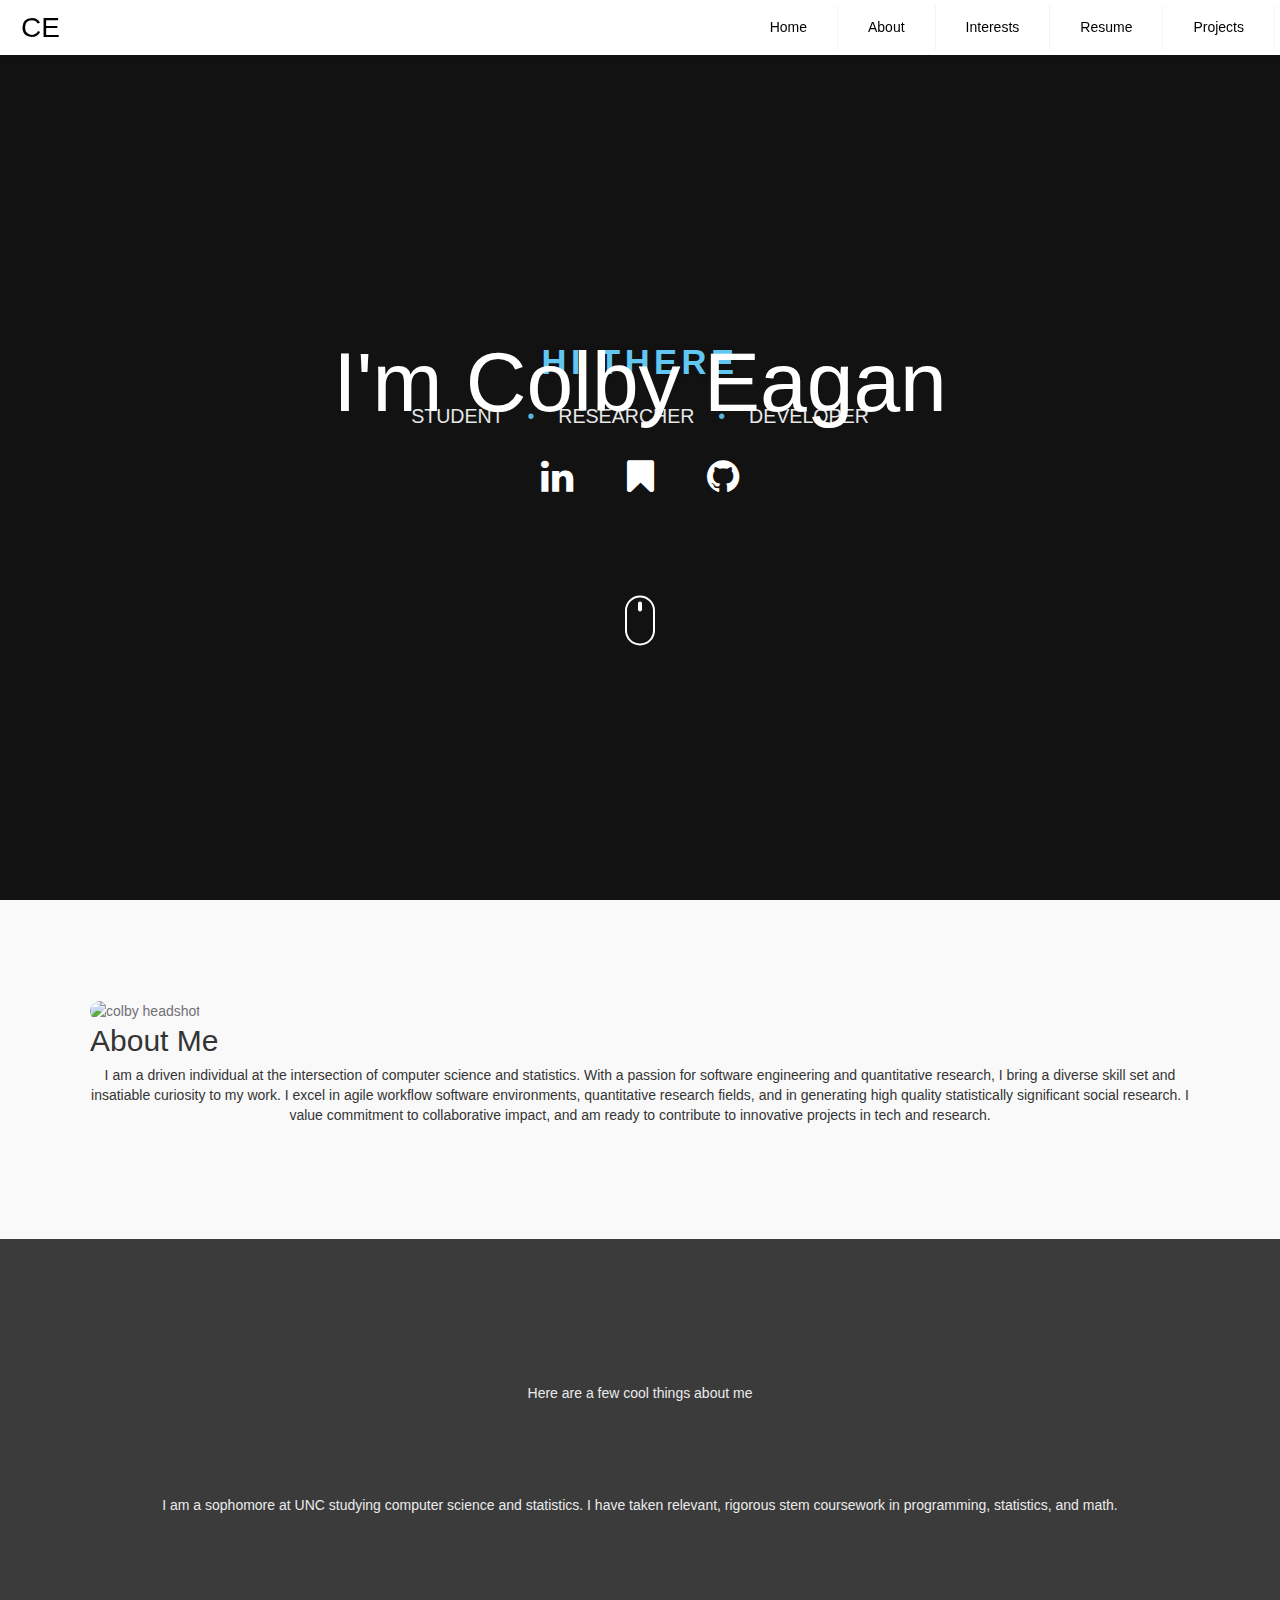
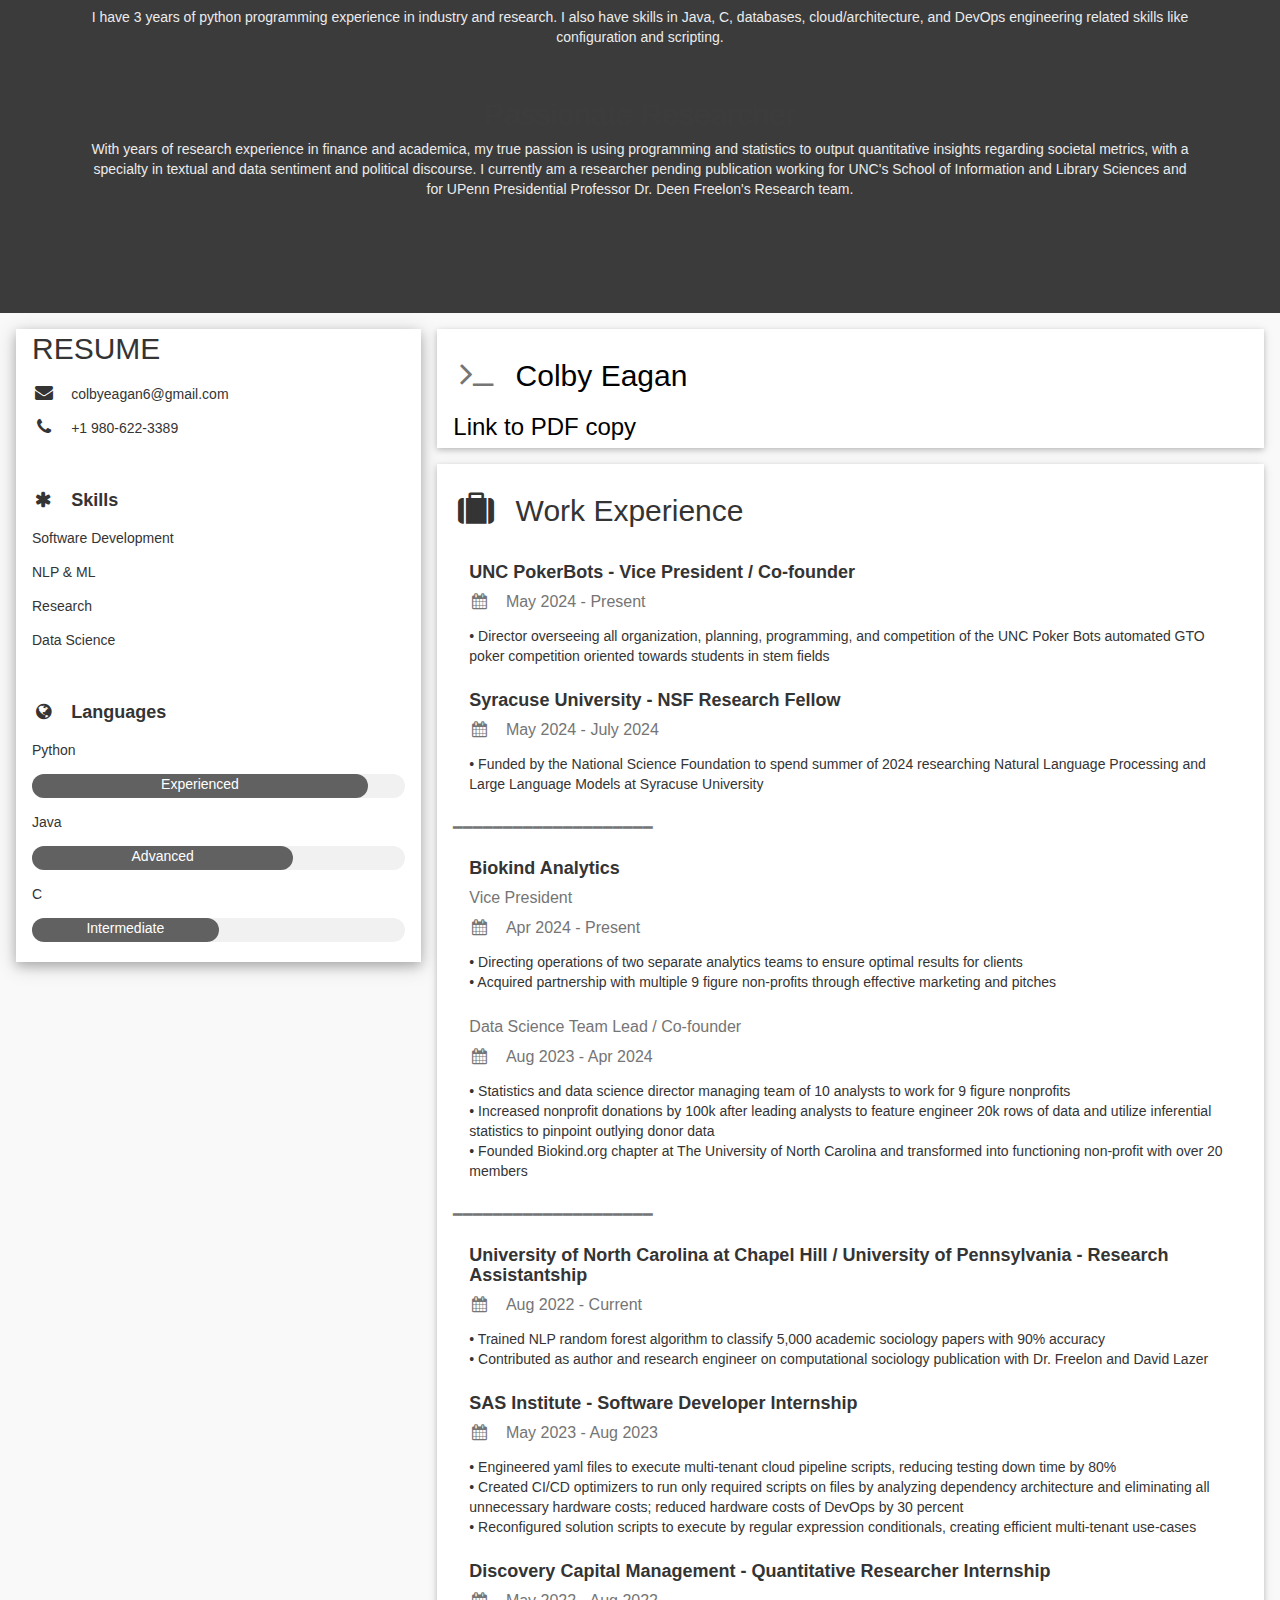
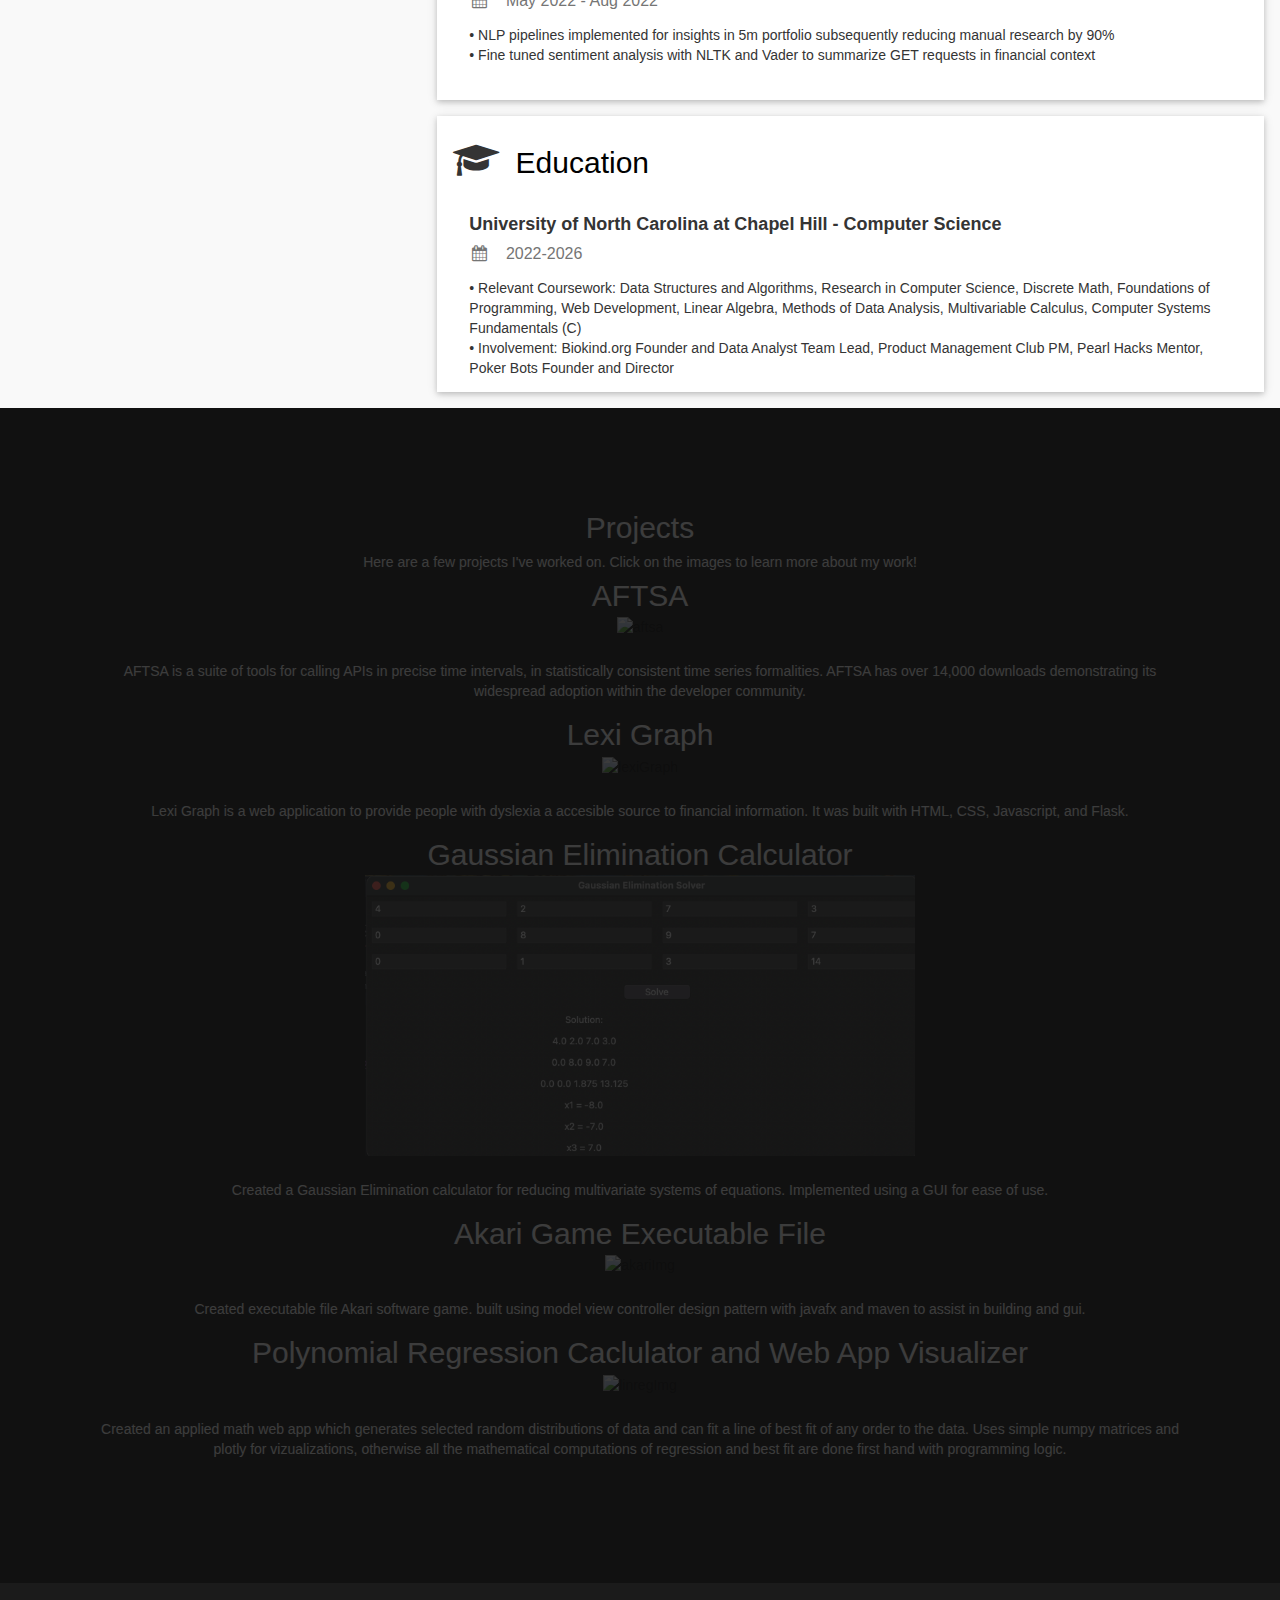
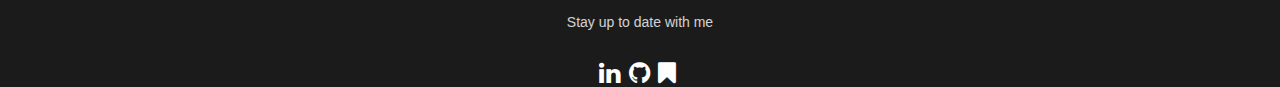
==== commit 710e6d6e: "updated skills" ====
--- a/index.html
+++ b/index.html
@@ -214,7 +214,7 @@
                   <div class="w3-light-grey w3-round-xlarge">
                     <div class="w3-round-xlarge w3-center w3-dark-grey" style="height:24px;width:70%">Advanced</div>
                   </div>
-                  <p>C / C++</p>
+                  <p>C</p>
                   <div class="w3-light-grey w3-round-xlarge">
                     <div class="w3-round-xlarge w3-center w3-dark-grey" style="height:24px;width:50%">Intermediate</div>
                   </div>
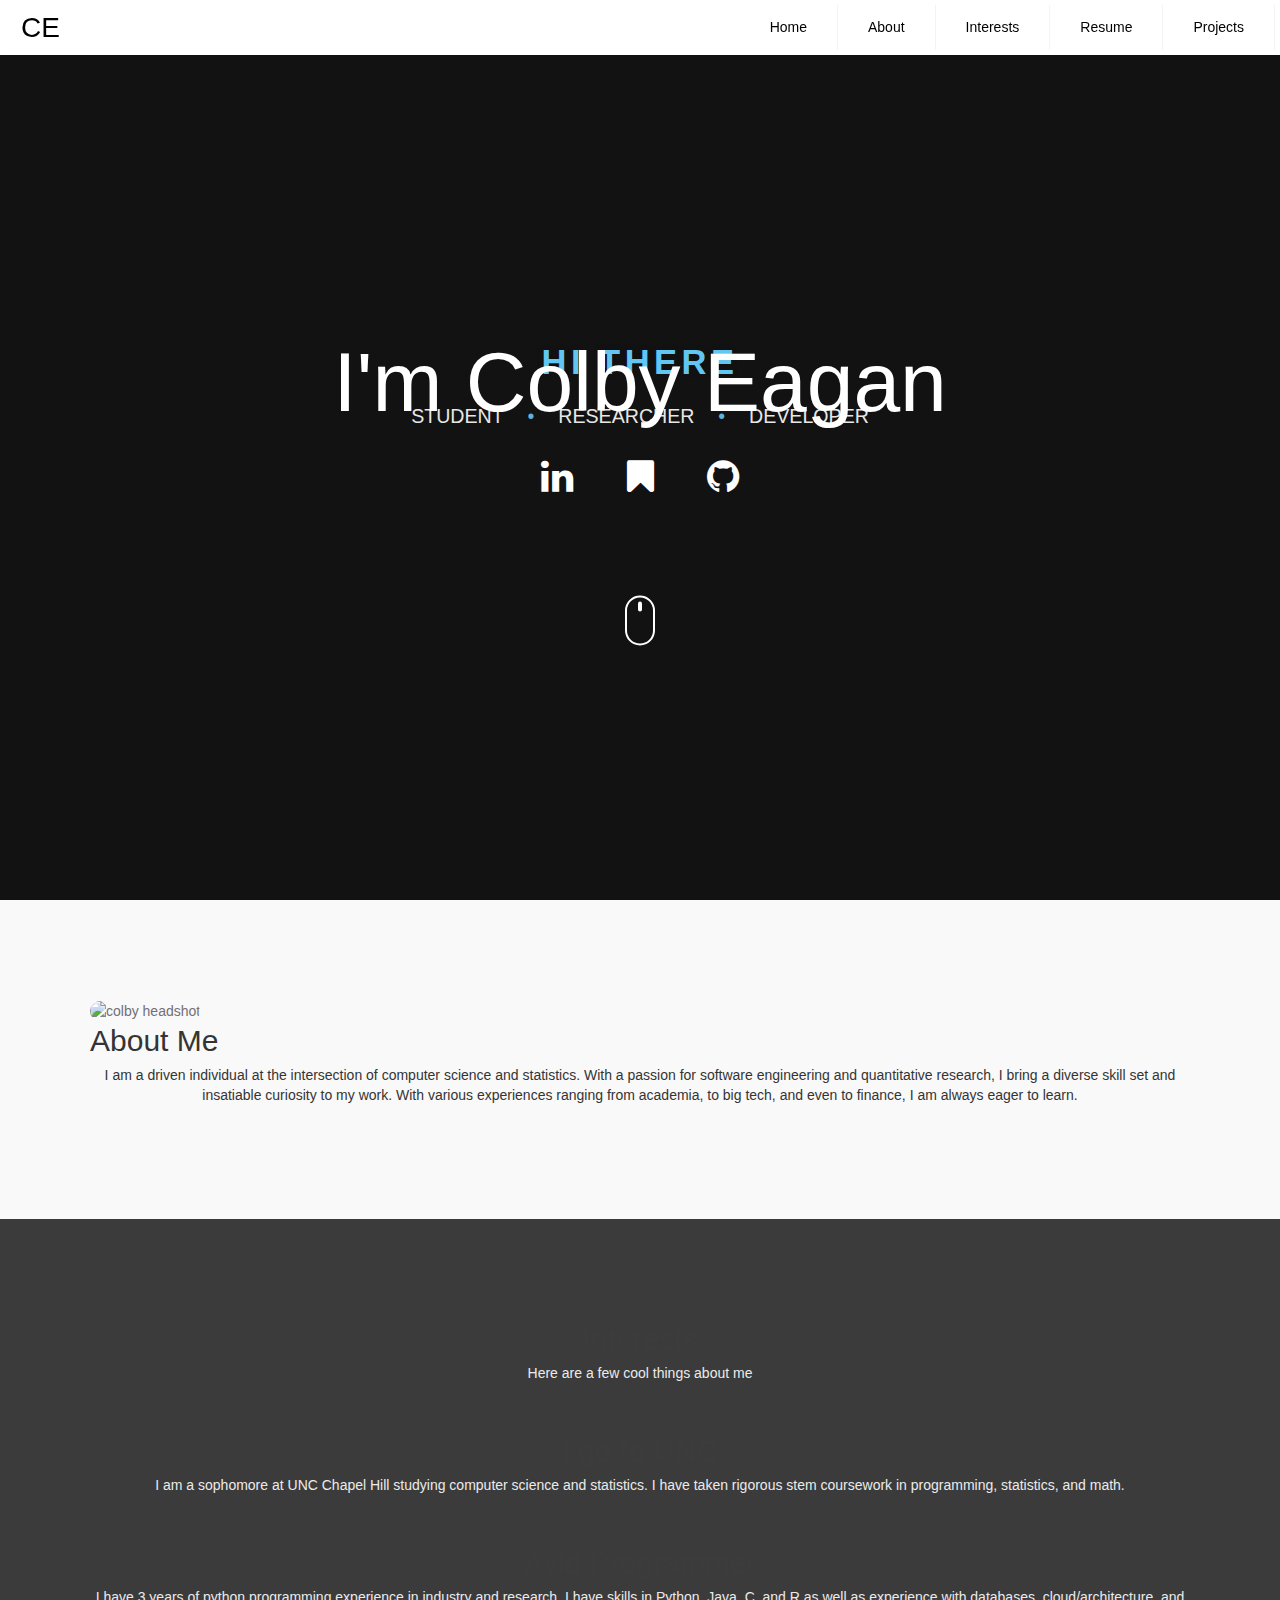
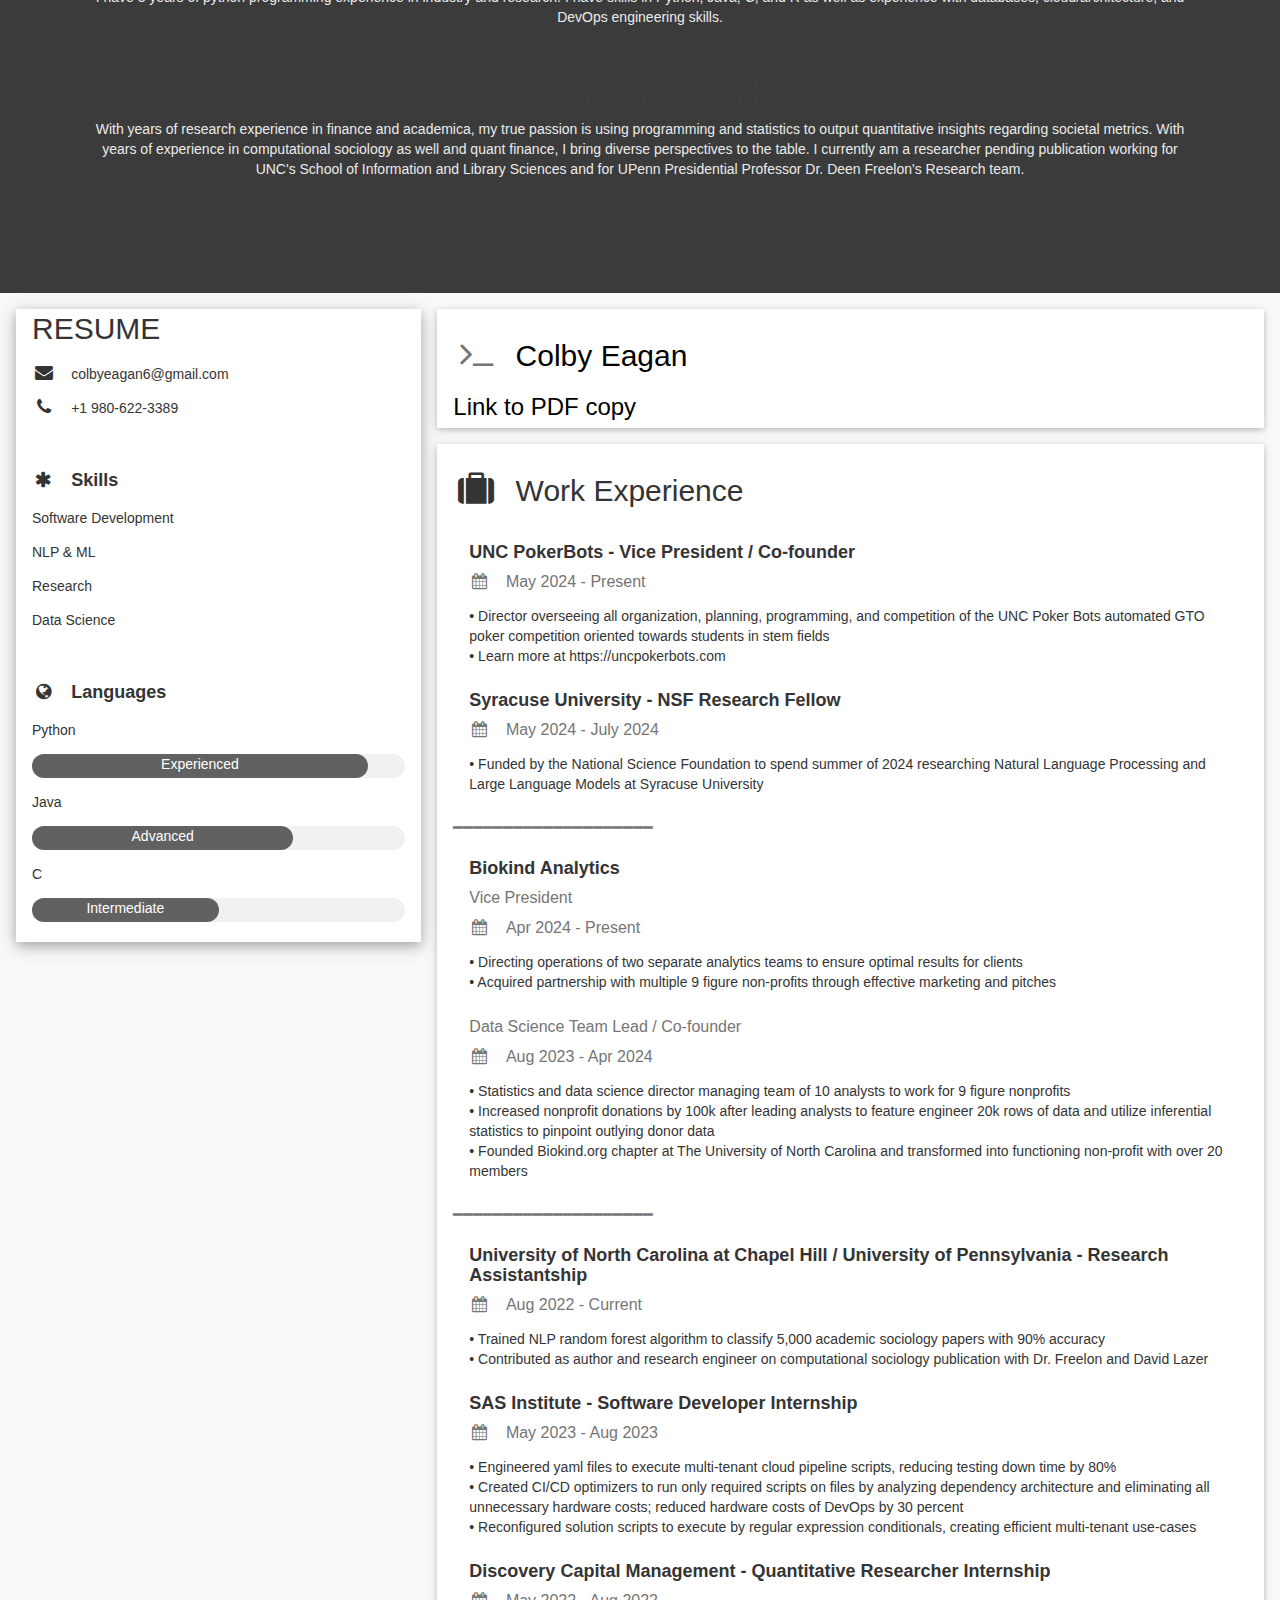
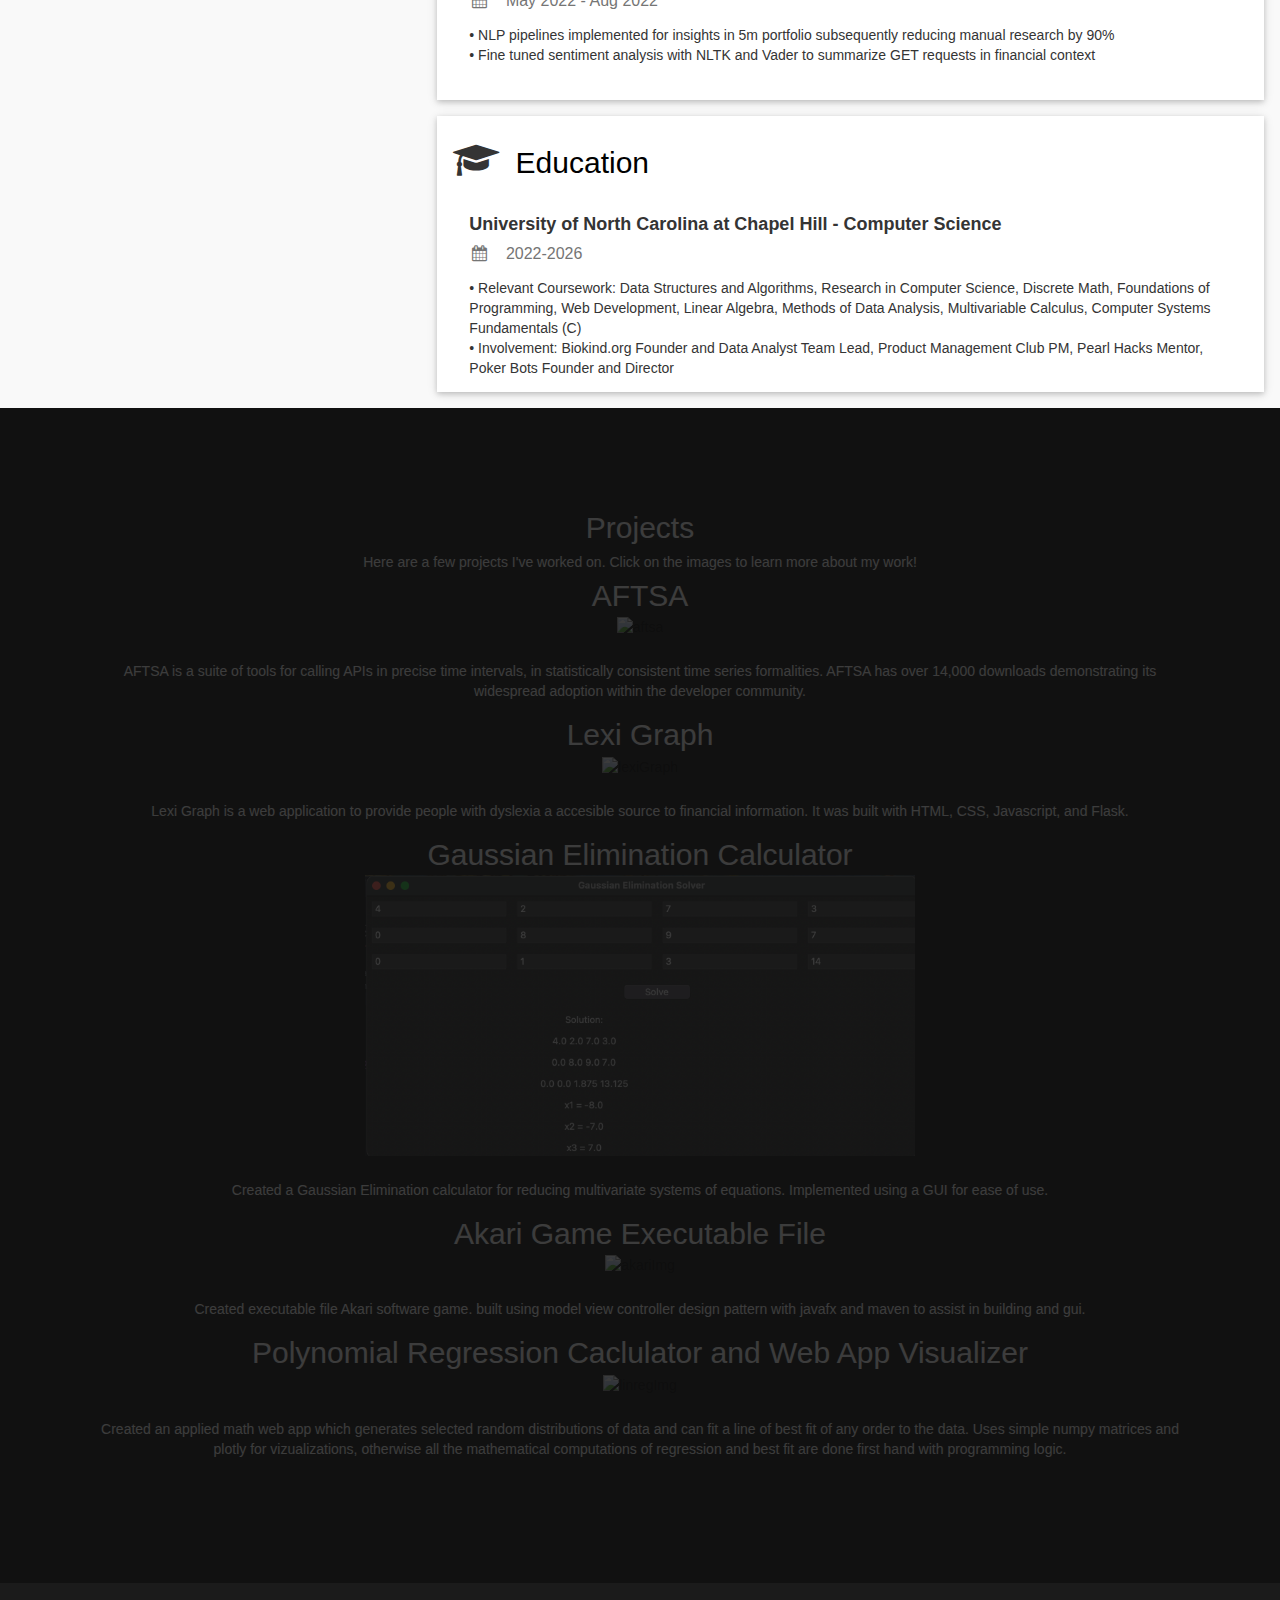
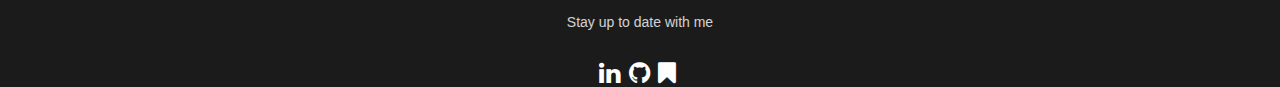
==== commit 4c16e8f0: "line break" ====
--- a/index.html
+++ b/index.html
@@ -102,9 +102,8 @@
                     <p class="bl-adj lead">I am a driven individual at the intersection of computer science and
                         statistics. With a passion for software engineering 
                         and quantitative research, I bring a diverse skill set and insatiable curiosity to my work. 
-                        I excel in agile workflow software environments, quantitative research fields, and in generating high quality 
-                        statistically significant social research. I value commitment to collaborative impact, and 
-                        am ready to contribute to innovative projects in tech and research. </p>
+                        With various experiences ranging from academia, to big tech, and even to finance, I am always eager to learn.
+                        </p>
                 </div><!-- /col-md-6 -->
             </div><!-- / row -->
         </div><!-- /container -->
@@ -133,7 +132,7 @@
                     <h2>I go to UNC</h2>
 
 
-                    <p class="aboutColoring">I am a sophomore at UNC studying computer science and statistics. I have taken relevant, rigorous stem coursework
+                    <p class="aboutColoring">I am a sophomore at UNC Chapel Hill studying computer science and statistics. I have taken rigorous stem coursework
                         in programming, statistics, and math.</p>
                 </div>
 
@@ -145,7 +144,7 @@
 
 
                     <p class="aboutColoring">I have 3 years of python programming experience in industry and research. 
-                    I also have skills in Java, C, databases, cloud/architecture, and DevOps engineering related skills like configuration and scripting.</p>
+                    I have skills in Python, Java, C, and R as well as experience with databases, cloud/architecture, and DevOps engineering skills.</p>
                 </div>
 
 
@@ -156,8 +155,8 @@
 
 
                     <p class="aboutColoring">With years of research experience in finance and academica, my true passion is using 
-                    programming and statistics to output quantitative insights regarding societal metrics, with 
-                    a specialty in textual and data sentiment and political discourse. I currently am a researcher pending publication
+                    programming and statistics to output quantitative insights regarding societal metrics. With 
+                    years of experience in computational sociology as well and quant finance, I bring diverse perspectives to the table. I currently am a researcher pending publication
                     working for UNC's School of Information and Library Sciences and for UPenn Presidential Professor Dr. Deen Freelon's Research team. </p>
                 </div>
             </div> <!-- / row -->
@@ -240,7 +239,9 @@
                 <div class="w3-container">
                   <h5><b>UNC PokerBots - Vice President / Co-founder</b></h5>
                   <h6 class="w3-text-grey"><i class="fa fa-calendar fa-fw w3-margin-right"></i>May 2024 - Present</h6>
-                  <p>• Director overseeing all organization, planning, programming, and competition of the UNC Poker Bots automated GTO poker competition oriented towards students in stem fields</p>
+                  <p>• Director overseeing all organization, planning, programming, and competition of the UNC Poker Bots automated GTO poker competition oriented towards students in stem fields
+                    <br>• Learn more at https://uncpokerbots.com
+                  </p>
                 </div>
 
                 <div class="w3-container">
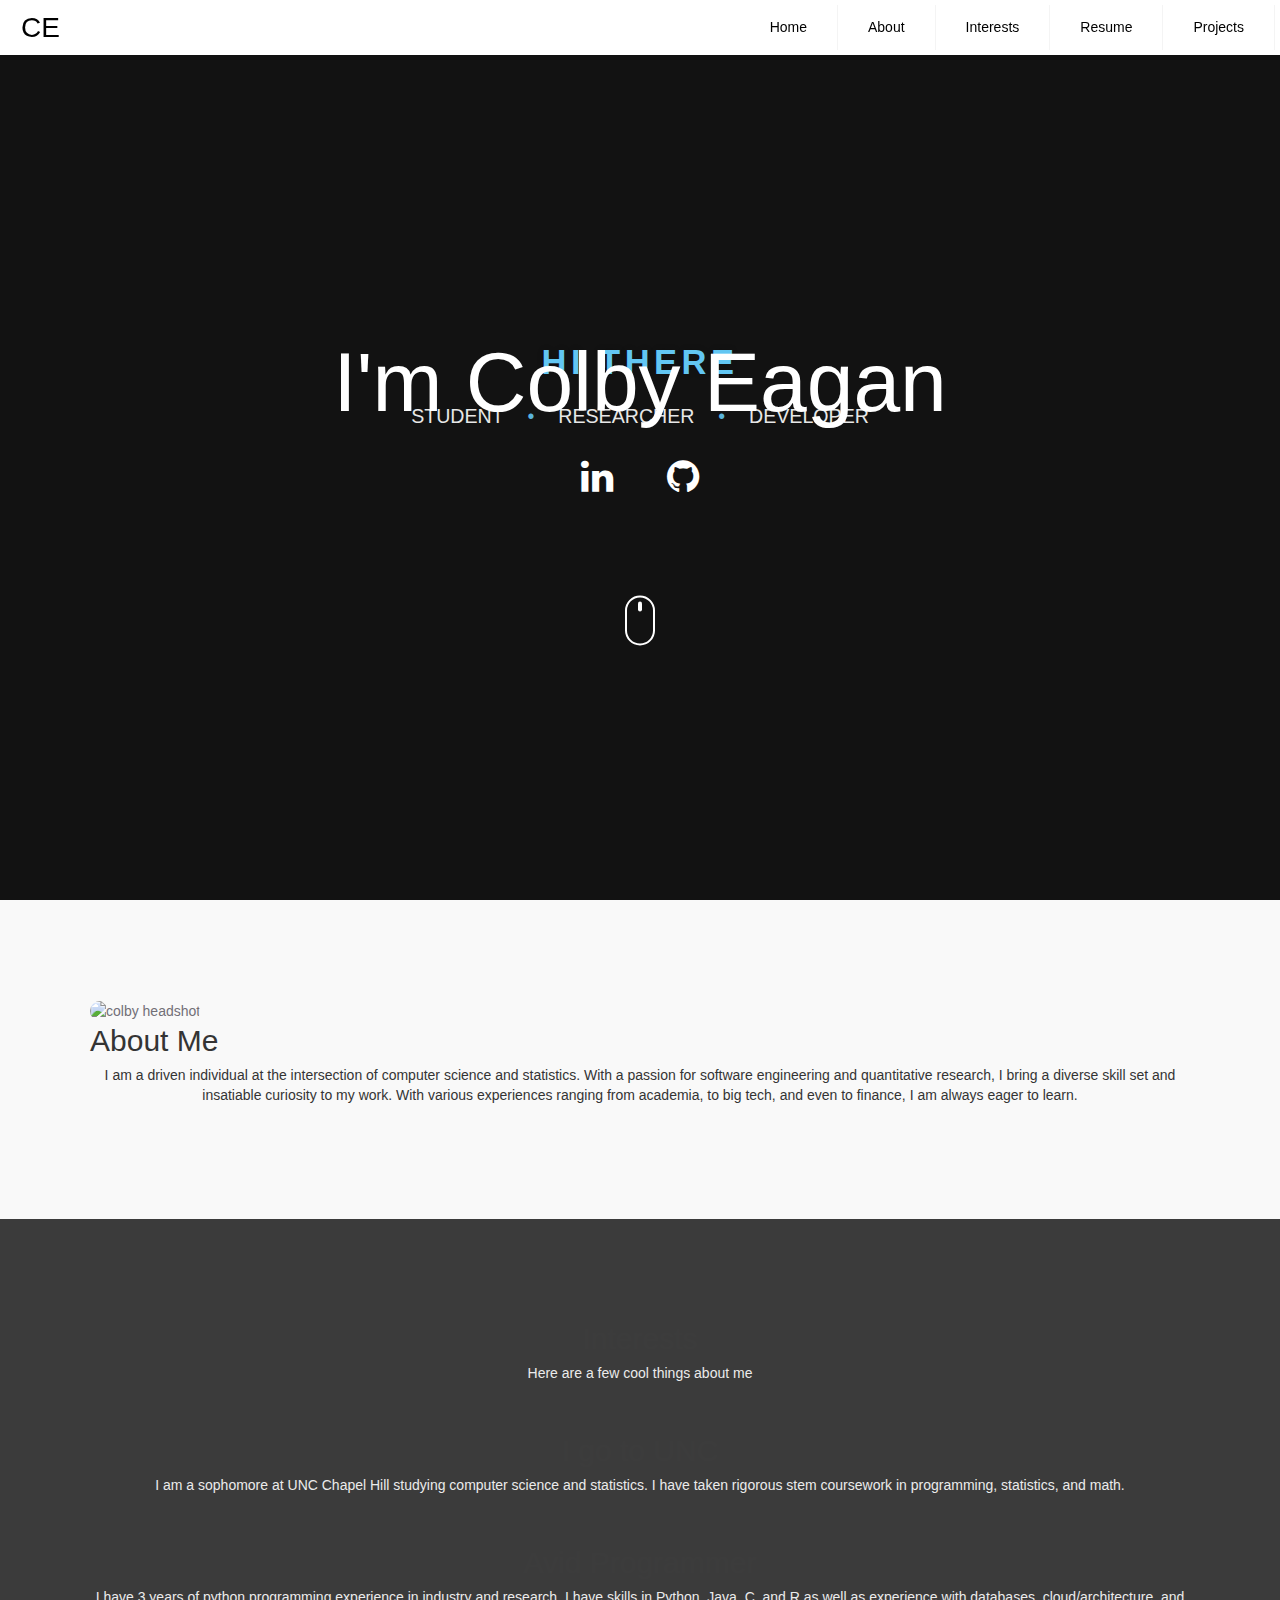
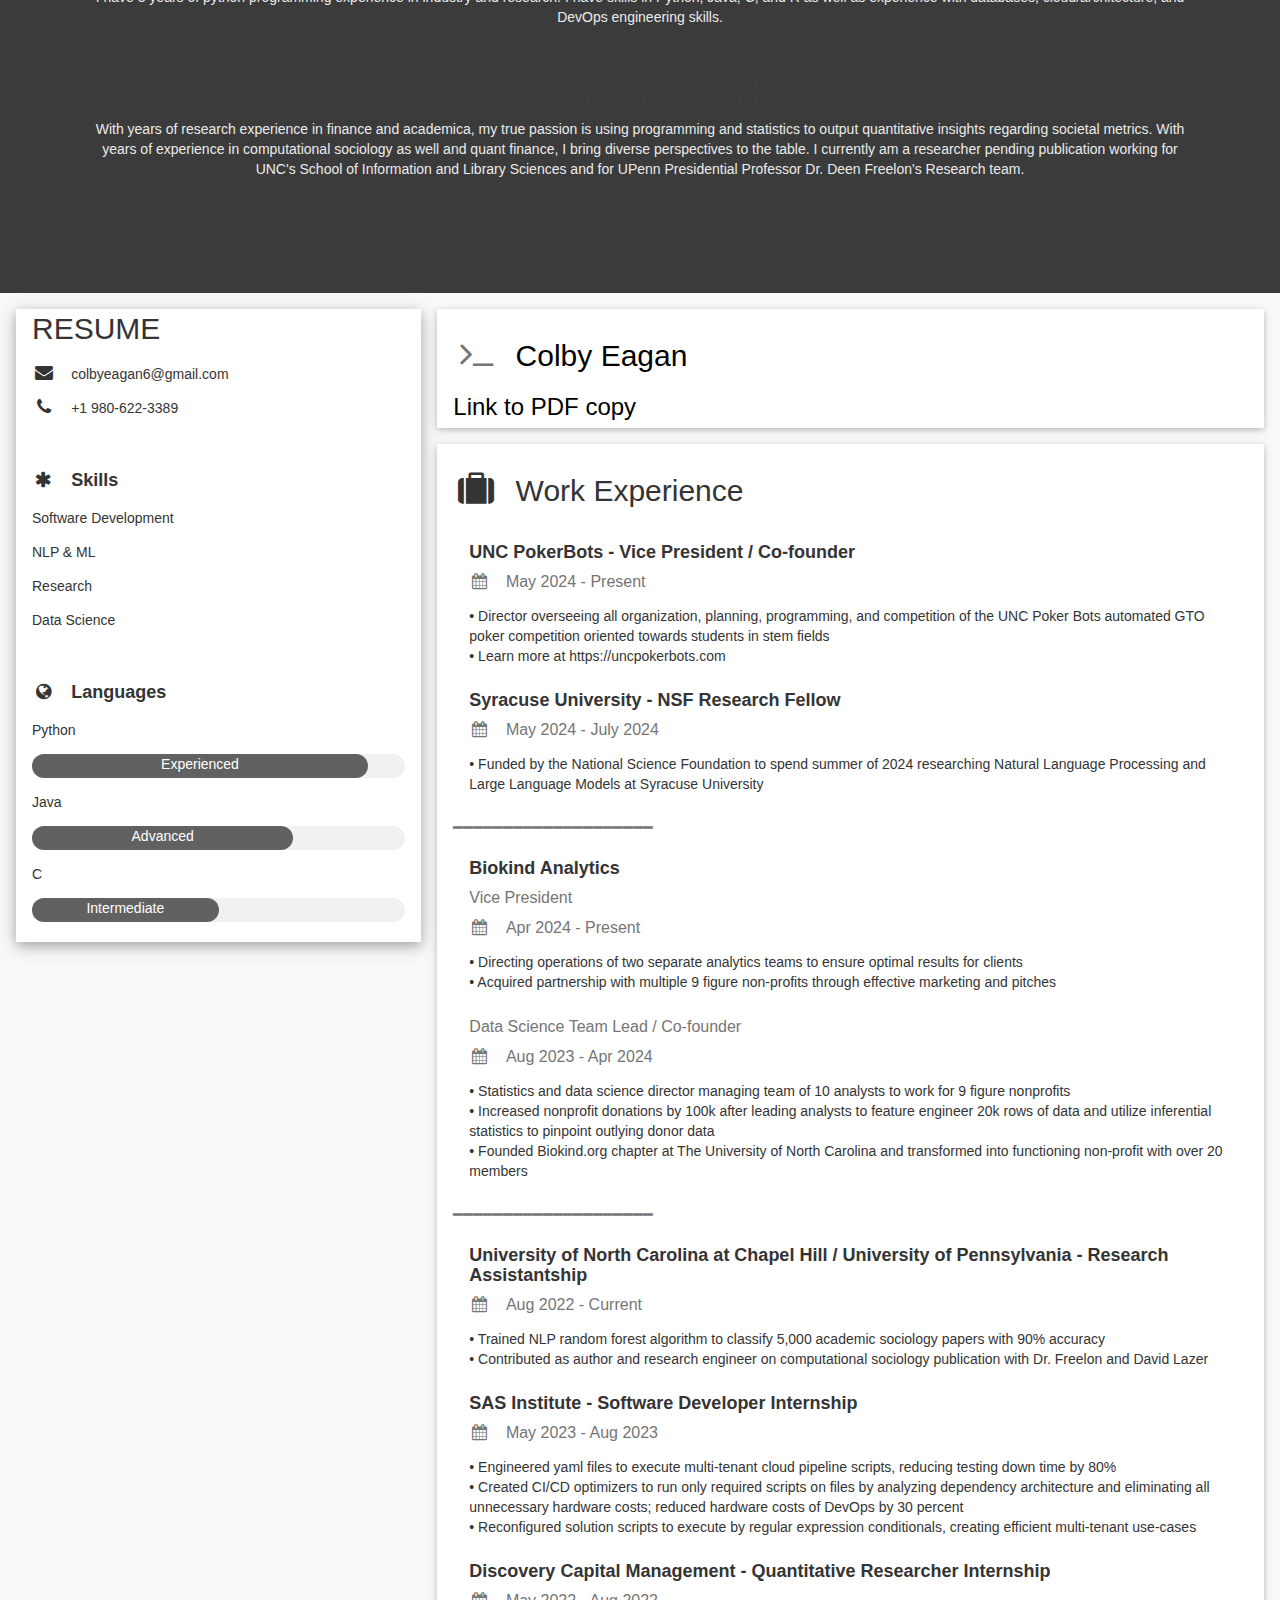
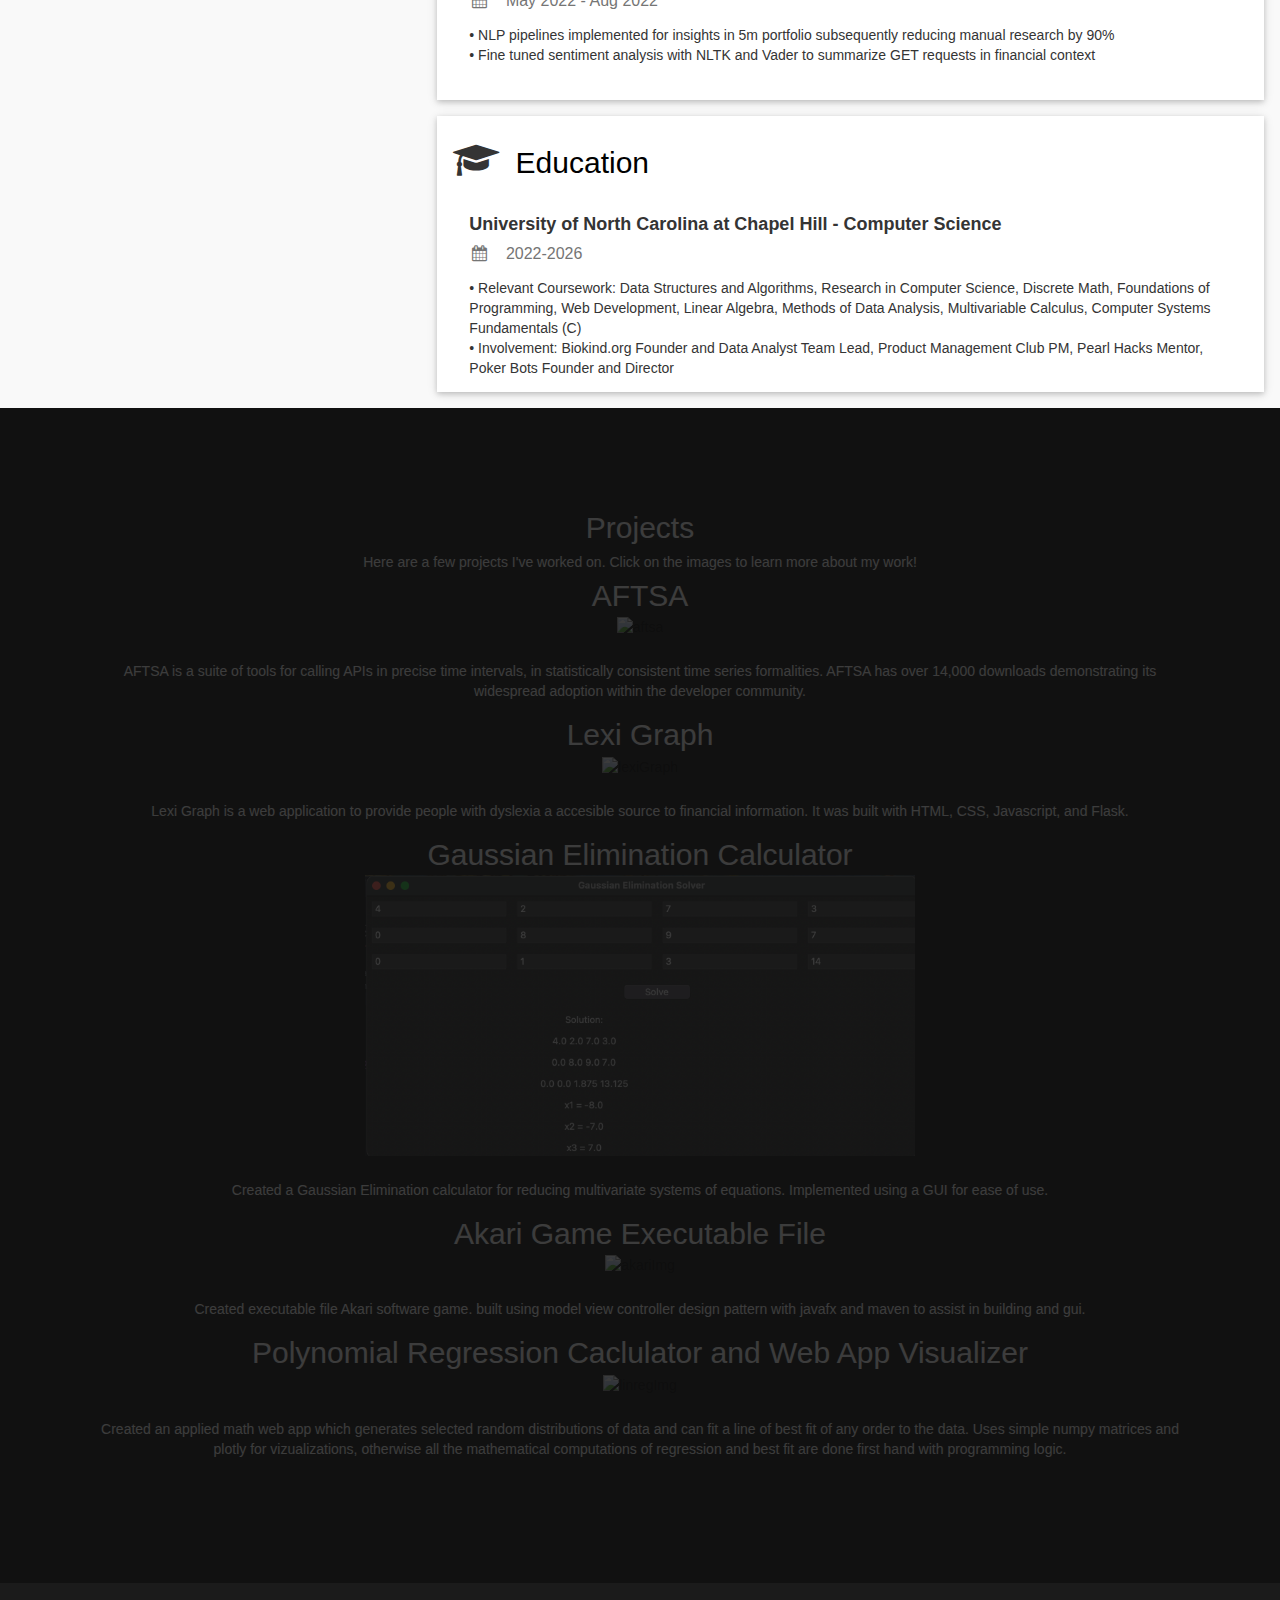
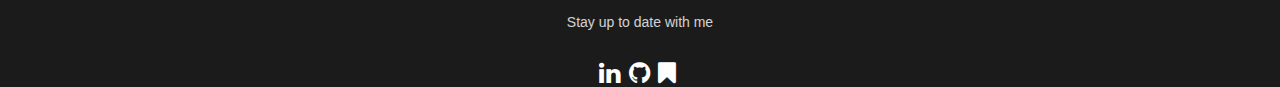
==== commit 445aba1e: "rm substack" ====
--- a/index.html
+++ b/index.html
@@ -69,8 +69,10 @@
                              <a href="https://www.linkedin.com/in/colbyeagan/"
                             target="_blank"><i class=
                             "fa fa-linkedin fa-3x"></i></a> 
+                          <!--
                             <a href="https://substack.com/@colbyeagan" target=
                             "_blank"><i class="fa fa-solid fa-bookmark fa-3x"></i></a>
+                          -->
                             <a href=
                             "https://github.com/colbyeagan" target=
                             "_blank"><i class="fa fa-github fa-3x"></i></a>
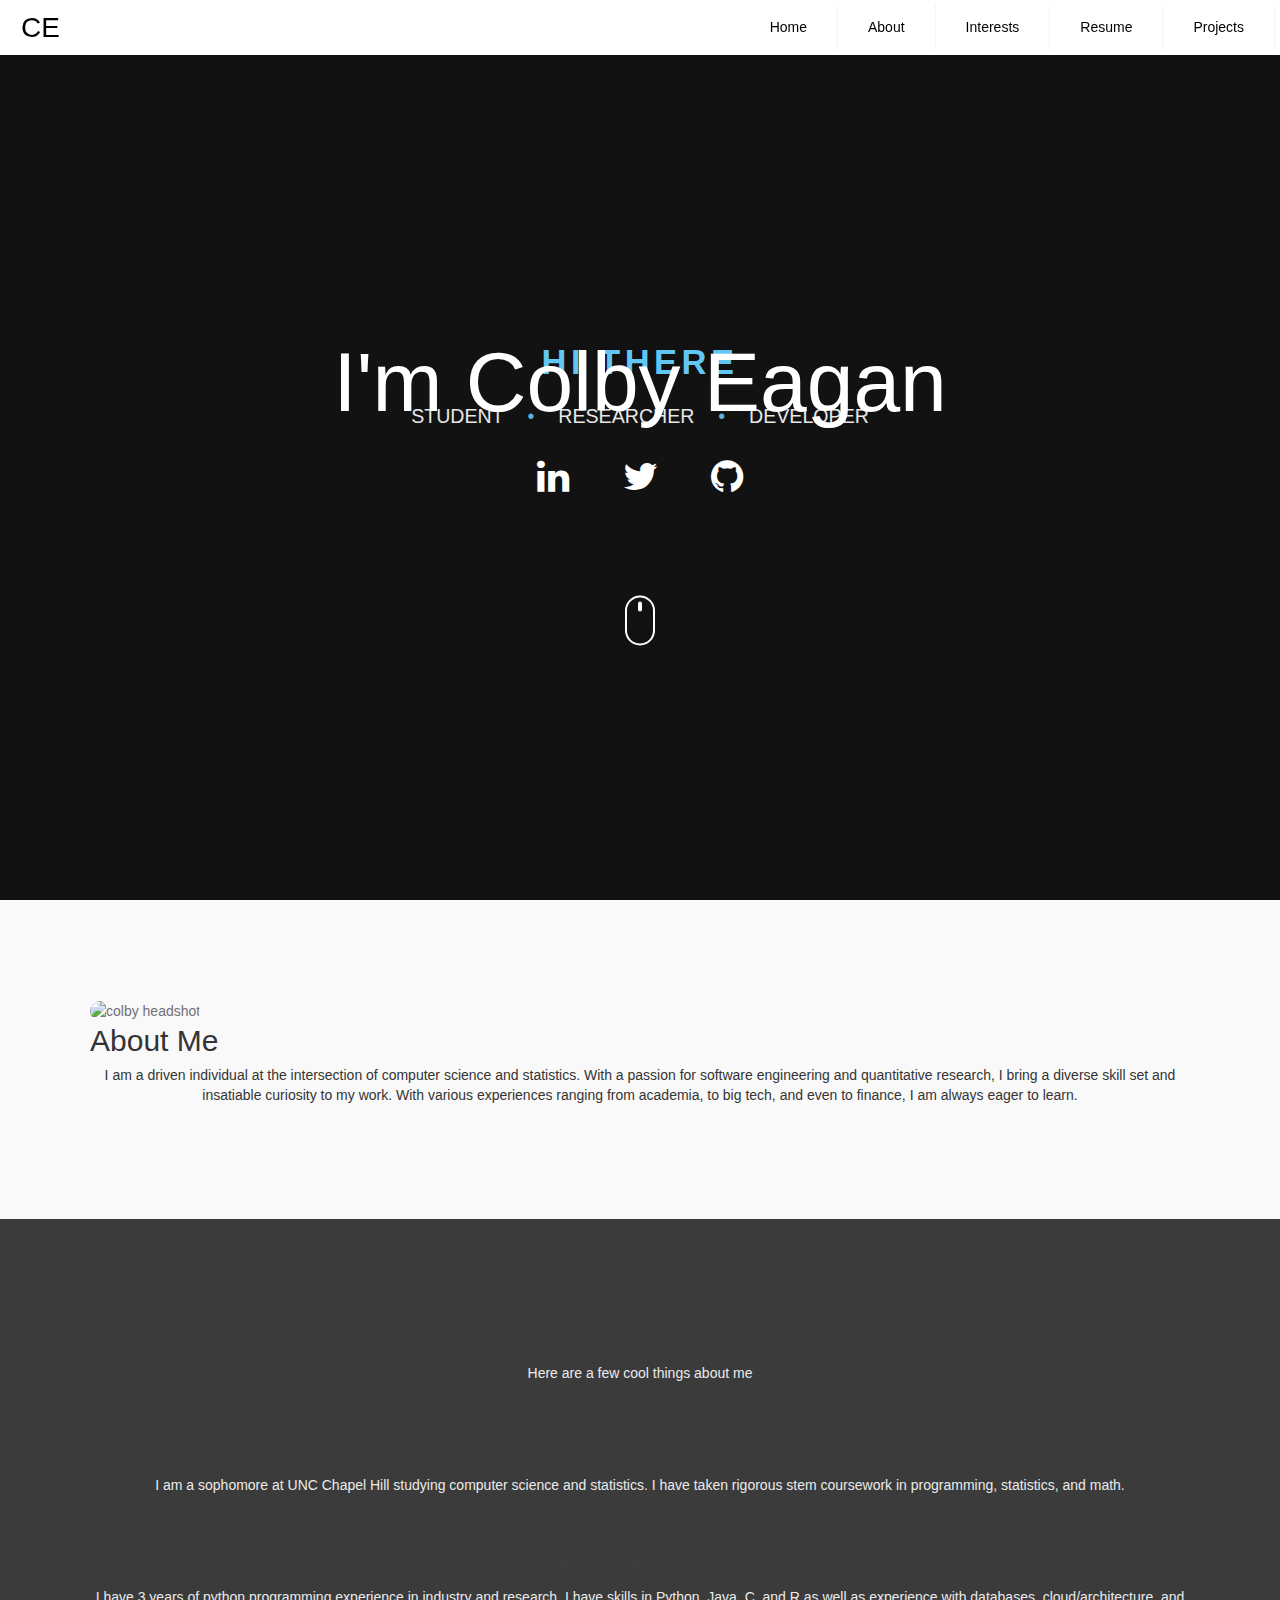
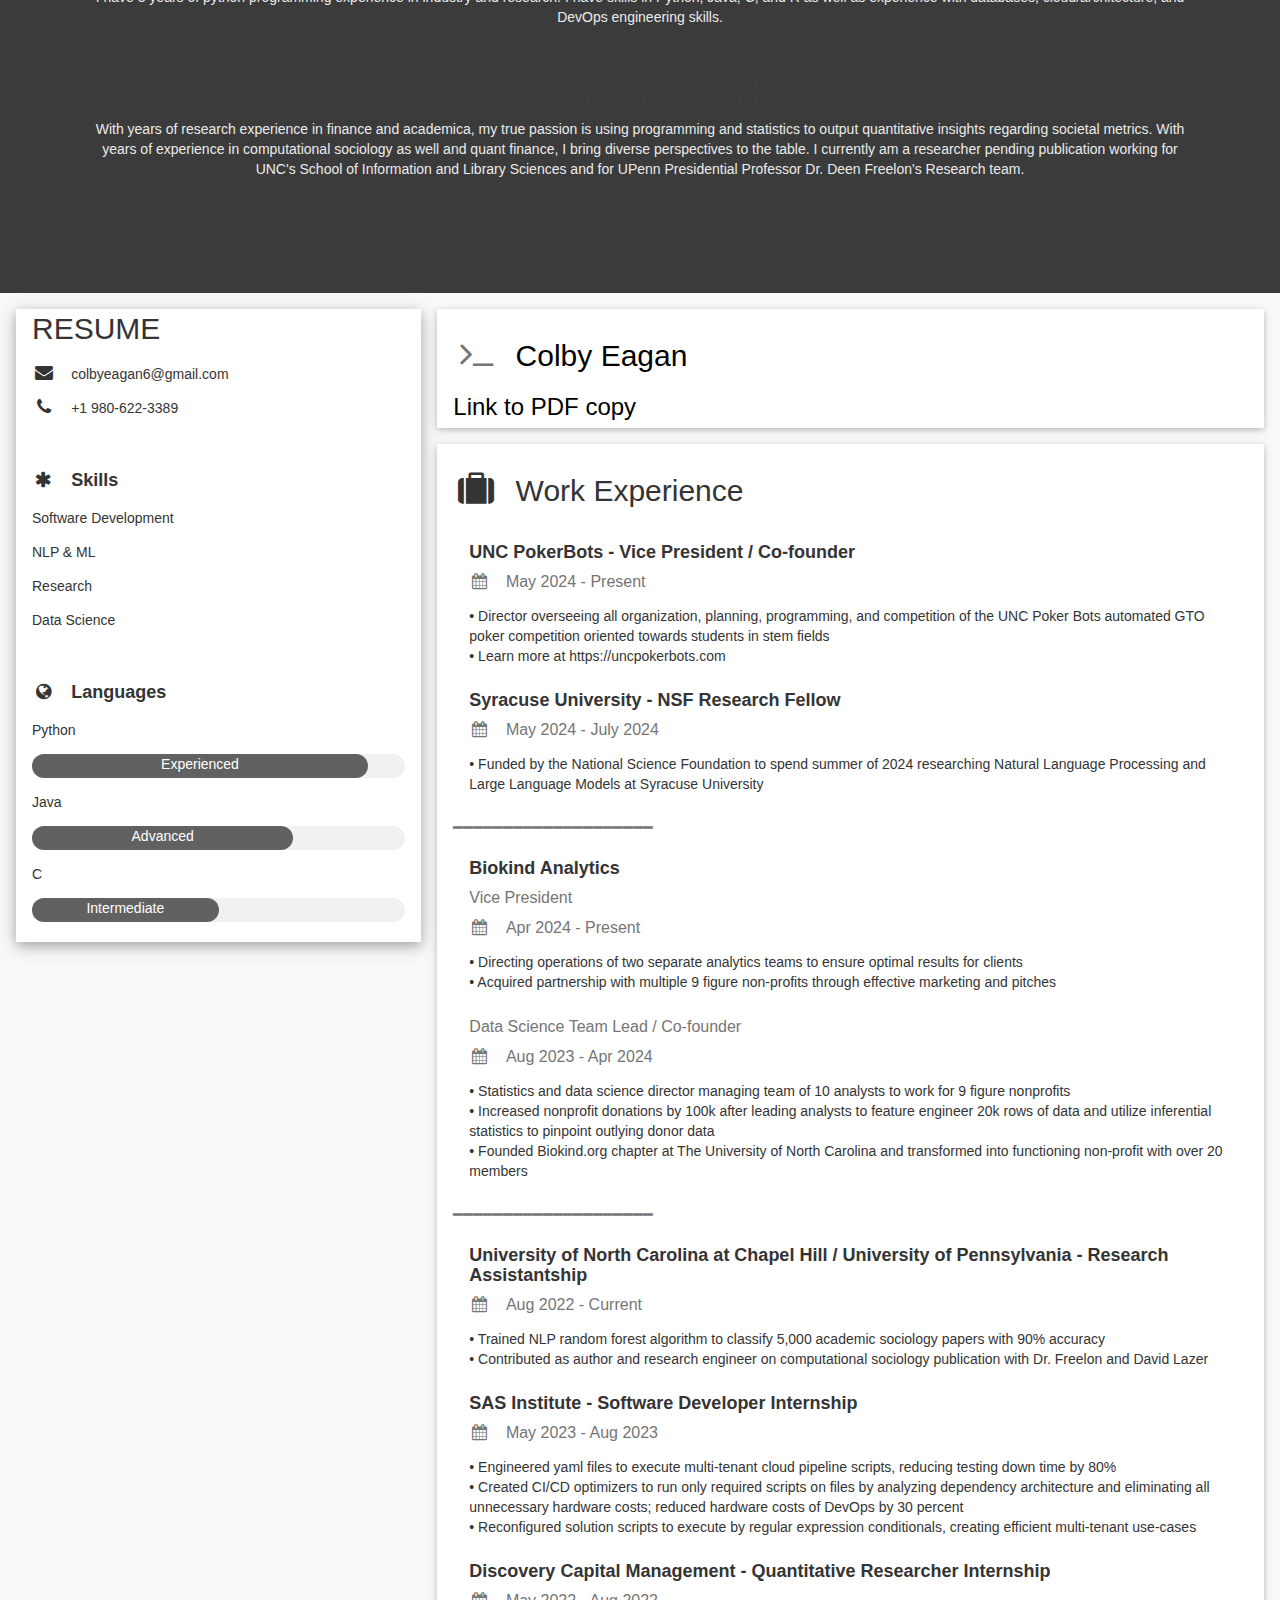
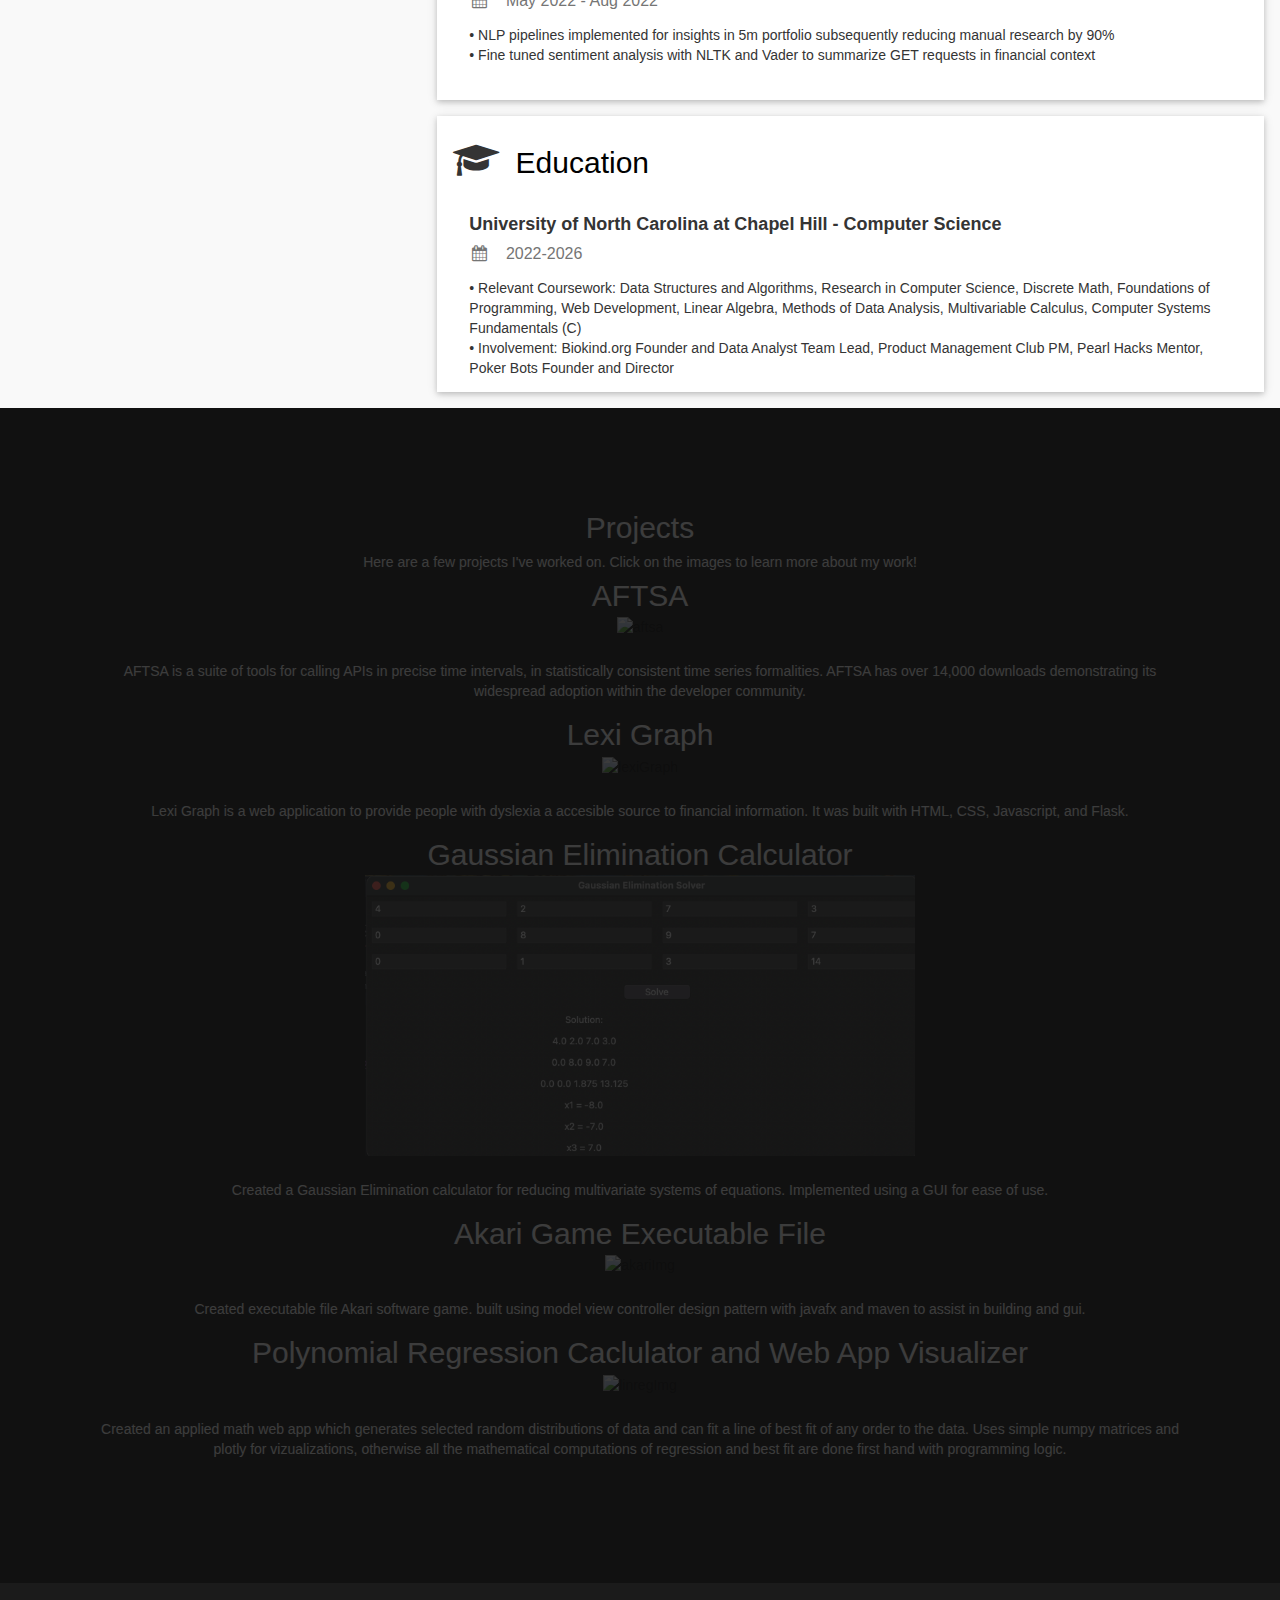
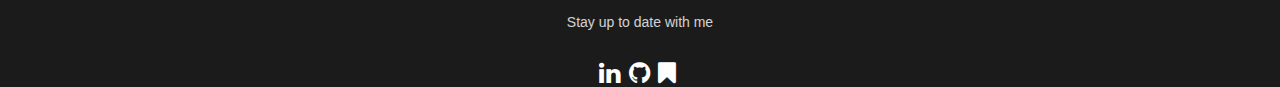
==== commit b700b583: "updated res" ====
--- a/index.html
+++ b/index.html
@@ -69,10 +69,10 @@
                              <a href="https://www.linkedin.com/in/colbyeagan/"
                             target="_blank"><i class=
                             "fa fa-linkedin fa-3x"></i></a> 
-                          <!--
-                            <a href="https://substack.com/@colbyeagan" target=
-                            "_blank"><i class="fa fa-solid fa-bookmark fa-3x"></i></a>
-                          -->
+                          
+                            <a href="https://twitter.com/ColbyEagan1" target=
+                            "_blank"><i class="fa fa-solid fa-twitter fa-3x"></i></a>
+                          
                             <a href=
                             "https://github.com/colbyeagan" target=
                             "_blank"><i class="fa fa-github fa-3x"></i></a>
@@ -231,7 +231,7 @@
         
               <div class="w3-container w3-card w3-white w3-margin-bottom">
                 <h2 class="w3-text-black w3-padding-16"><i class="fa fa-terminal fa-fw w3-margin-right w3-xxlarge w3-text-grey"></i>Colby Eagan</h2>
-                <h3><a class="btn btn-primary w3-padding-16" href="./docs/ColbyMainResume.pdf" target=
+                <h3><a class="btn btn-primary w3-padding-16" href="./docs/ColbyMainResume2024.pdf" target=
                   "_blank">Link to PDF copy</a></h3>
               </div>
     
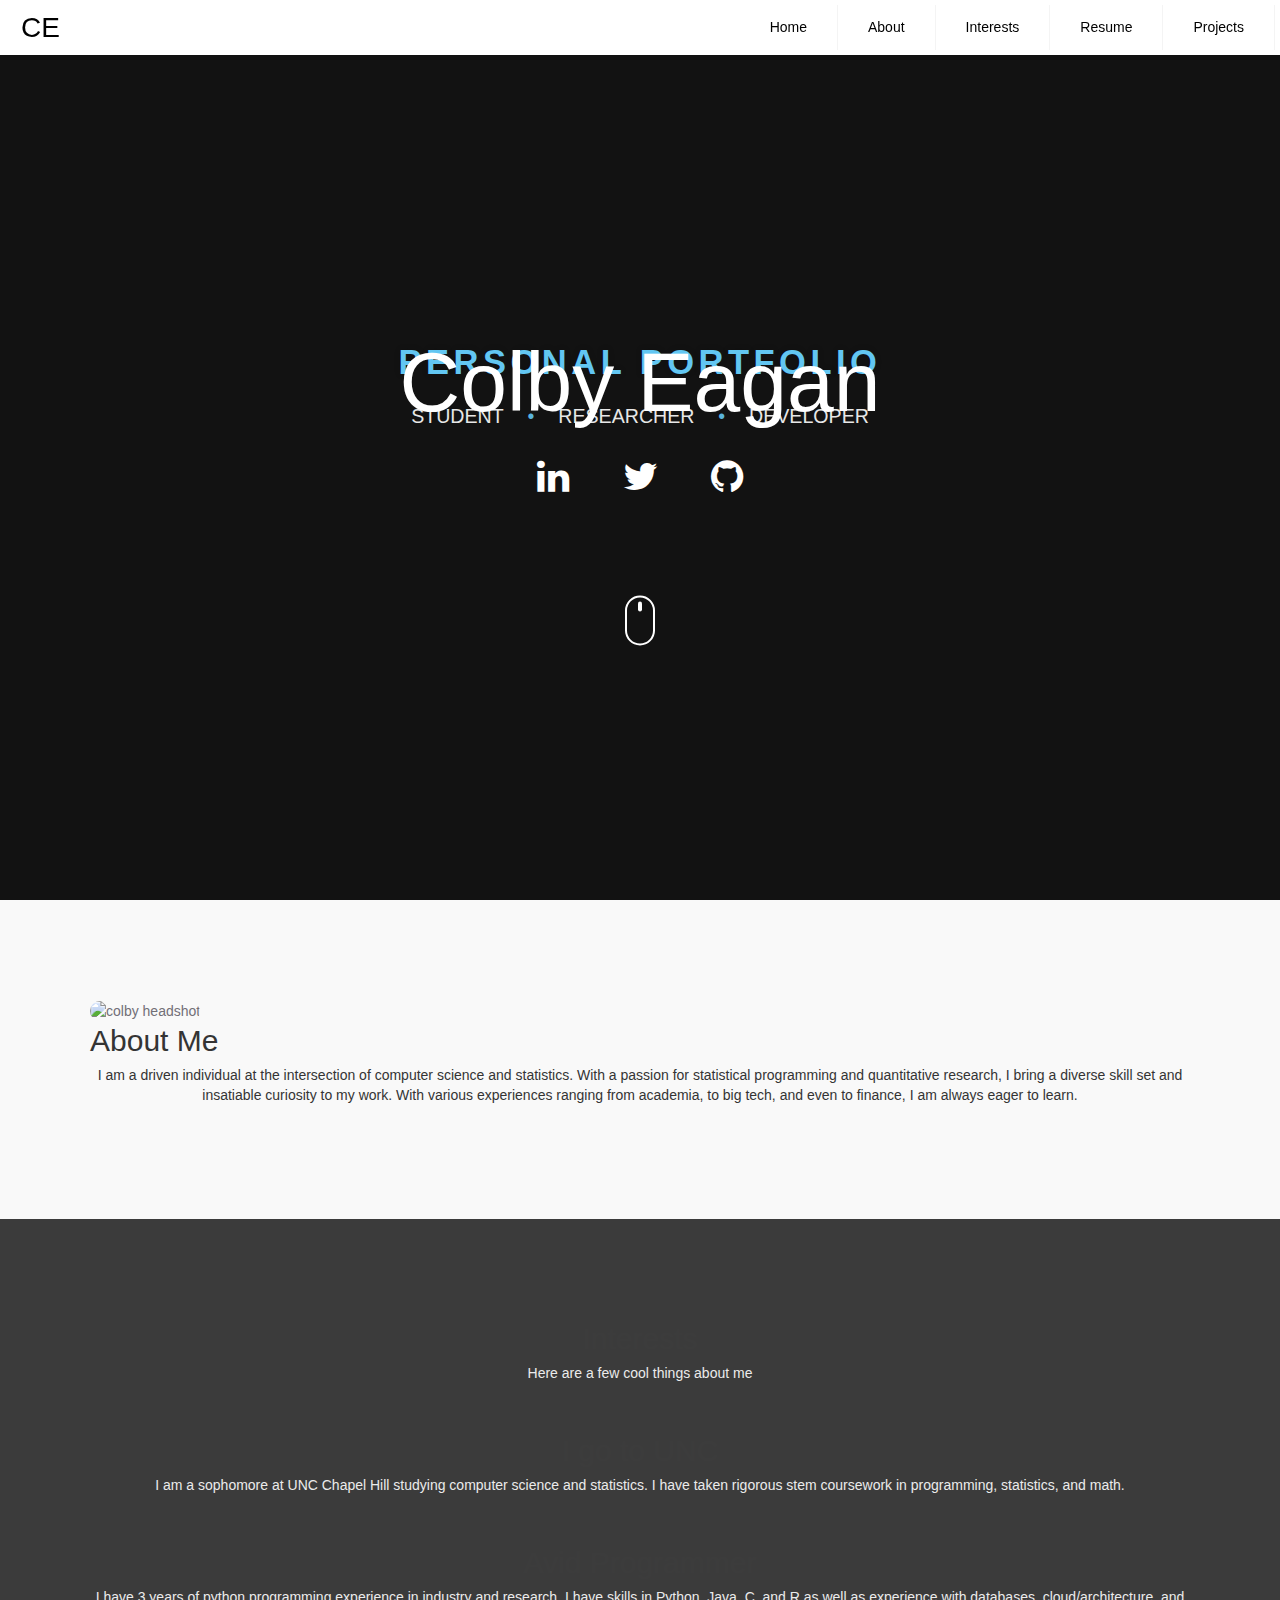
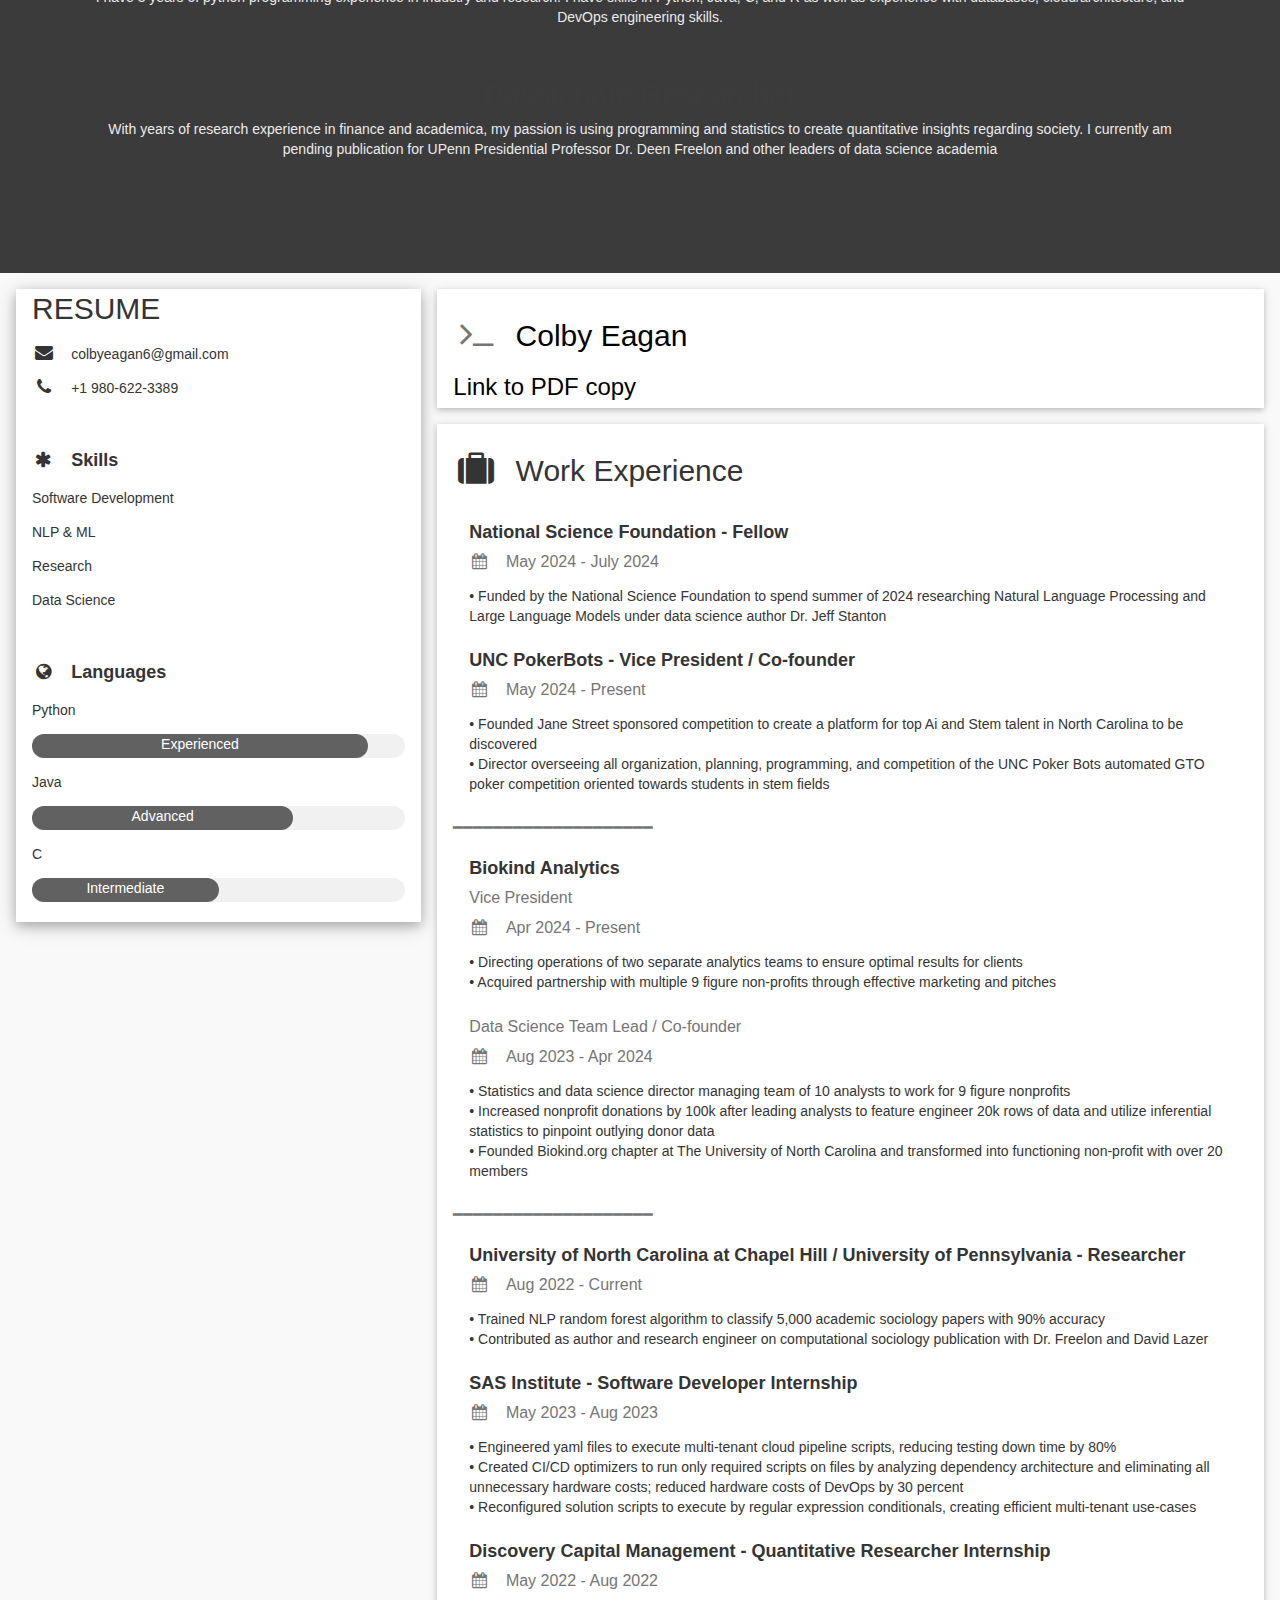
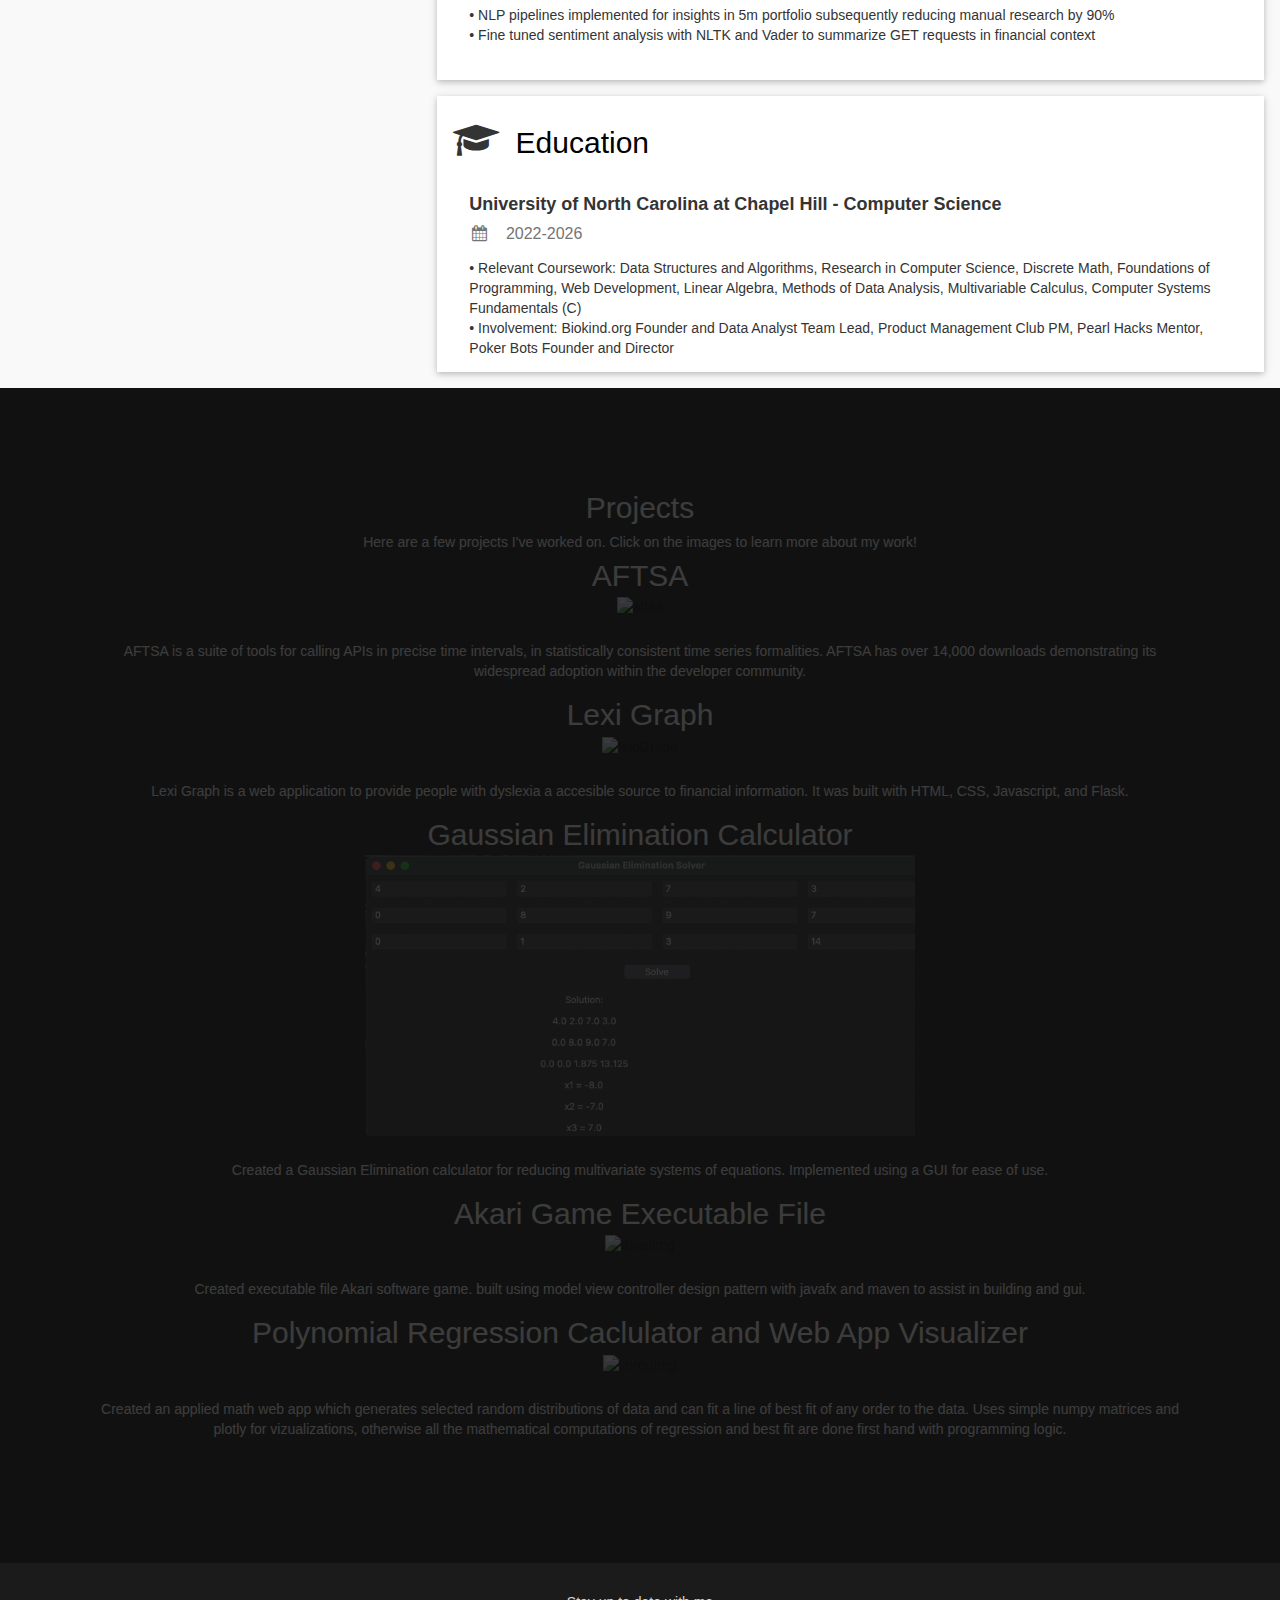
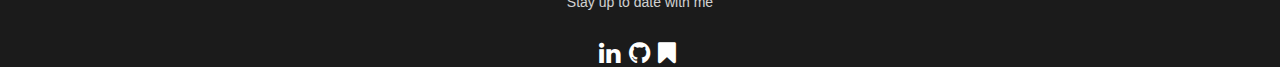
==== commit 4bfcf7bc: "fixed images" ====
--- a/index.html
+++ b/index.html
@@ -48,9 +48,9 @@
             <div class="intro">
                 <div class="row">
                     <div class="col-md-12">
-                        <h5>Hi there</h5>
-
-                        <h1>I'm Colby Eagan</h1>
+                        <h5>Personal Portfolio</h5>
+
+                        <h1>Colby Eagan</h1>
 
 
                         <p class="intro-desc"><span class="aboutColoring">Student</span>
@@ -102,7 +102,7 @@
                     <h2 class = "bl-adj">About Me</h2>
 
                     <p class="bl-adj lead">I am a driven individual at the intersection of computer science and
-                        statistics. With a passion for software engineering 
+                        statistics. With a passion for statistical programming 
                         and quantitative research, I bring a diverse skill set and insatiable curiosity to my work. 
                         With various experiences ranging from academia, to big tech, and even to finance, I am always eager to learn.
                         </p>
@@ -156,10 +156,9 @@
                     <h2>Passionate Researcher</h2>
 
 
-                    <p class="aboutColoring">With years of research experience in finance and academica, my true passion is using 
-                    programming and statistics to output quantitative insights regarding societal metrics. With 
-                    years of experience in computational sociology as well and quant finance, I bring diverse perspectives to the table. I currently am a researcher pending publication
-                    working for UNC's School of Information and Library Sciences and for UPenn Presidential Professor Dr. Deen Freelon's Research team. </p>
+                    <p class="aboutColoring">With years of research experience in finance and academica, my passion is using 
+                    programming and statistics to create quantitative insights regarding society. I currently am pending publication
+                    for UPenn Presidential Professor Dr. Deen Freelon and other leaders of data science academia</p>
                 </div>
             </div> <!-- / row -->
         </div><!-- /container -->
@@ -239,18 +238,20 @@
                 <h2 class="bl-adj w3-padding-16"><i class="fa fa-suitcase fa-fw w3-margin-right w3-xxlarge bl-adj"></i>Work Experience</h2>
                 
                 <div class="w3-container">
+                  <h5><b>National Science Foundation - Fellow</b></h5>
+                  <h6 class="w3-text-grey"><i class="fa fa-calendar fa-fw w3-margin-right"></i>May 2024 - July 2024</h6>
+                  <p>• Funded by the National Science Foundation to spend summer of 2024 researching Natural Language Processing and Large Language Models under data science author Dr. Jeff Stanton</p>
+                </div>
+
+                <div class="w3-container">
                   <h5><b>UNC PokerBots - Vice President / Co-founder</b></h5>
                   <h6 class="w3-text-grey"><i class="fa fa-calendar fa-fw w3-margin-right"></i>May 2024 - Present</h6>
-                  <p>• Director overseeing all organization, planning, programming, and competition of the UNC Poker Bots automated GTO poker competition oriented towards students in stem fields
-                    <br>• Learn more at https://uncpokerbots.com
+                  <p>• Founded Jane Street sponsored competition to create a platform for top Ai and Stem talent in North Carolina to be discovered
+                    <br>• Director overseeing all organization, planning, programming, and competition of the UNC Poker Bots automated GTO poker competition oriented towards students in stem fields
                   </p>
                 </div>
 
-                <div class="w3-container">
-                  <h5><b>Syracuse University - NSF Research Fellow</b></h5>
-                  <h6 class="w3-text-grey"><i class="fa fa-calendar fa-fw w3-margin-right"></i>May 2024 - July 2024</h6>
-                  <p>• Funded by the National Science Foundation to spend summer of 2024 researching Natural Language Processing and Large Language Models at Syracuse University</p>
-                </div>
+              
 
                 <h6 class="w3-text-grey">━━━━━━━━━━━━━━━━━━━━</h6>
                 <div class="w3-container">
@@ -272,7 +273,7 @@
                 <h6 class="w3-text-grey">━━━━━━━━━━━━━━━━━━━━</h6>
 
                 <div class="w3-container">
-                  <h5><b>University of North Carolina at Chapel Hill / University of Pennsylvania  - Research Assistantship</b></h5>
+                  <h5><b>University of North Carolina at Chapel Hill / University of Pennsylvania  - Researcher</b></h5>
                   <h6 class="w3-text-grey"><i class="fa fa-calendar fa-fw w3-margin-right"></i>Aug 2022 - Current</h6>
                   <p>• Trained NLP random forest algorithm to classify 5,000 academic sociology papers with 90% accuracy
                     <br>• Contributed as author and research engineer on computational sociology publication with Dr. Freelon and David Lazer</p>
--- a/css/new_c.css
+++ b/css/new_c.css
@@ -60,7 +60,7 @@
 }
 
 .section-image {
-    background: #151515 url(https://d13b2ieg84qqce.cloudfront.net/af8e5289916e3e4d650a316ccb2c3980c2f4e37c.jpg)no-repeat center center;
+    background: #151515 url(https://d13b2ieg84qqce.cloudfront.net/af8e5289916e3e4d650a316ccb2c3980c2f4e37c.jpg) no-repeat center center;
     -webkit-background-size: cover;
     -moz-background-size: cover;
     background-size: cover;
@@ -217,7 +217,7 @@
 }
 
 #skills {
-    background: url(https://w.wallhaven.cc/full/57/wallhaven-57pkd1.jpg)no-repeat center center;
+    background: url(https://w.wallhaven.cc/full/57/wallhaven-57pkd1.jpg) no-repeat center center;
     height: auto
 }
 
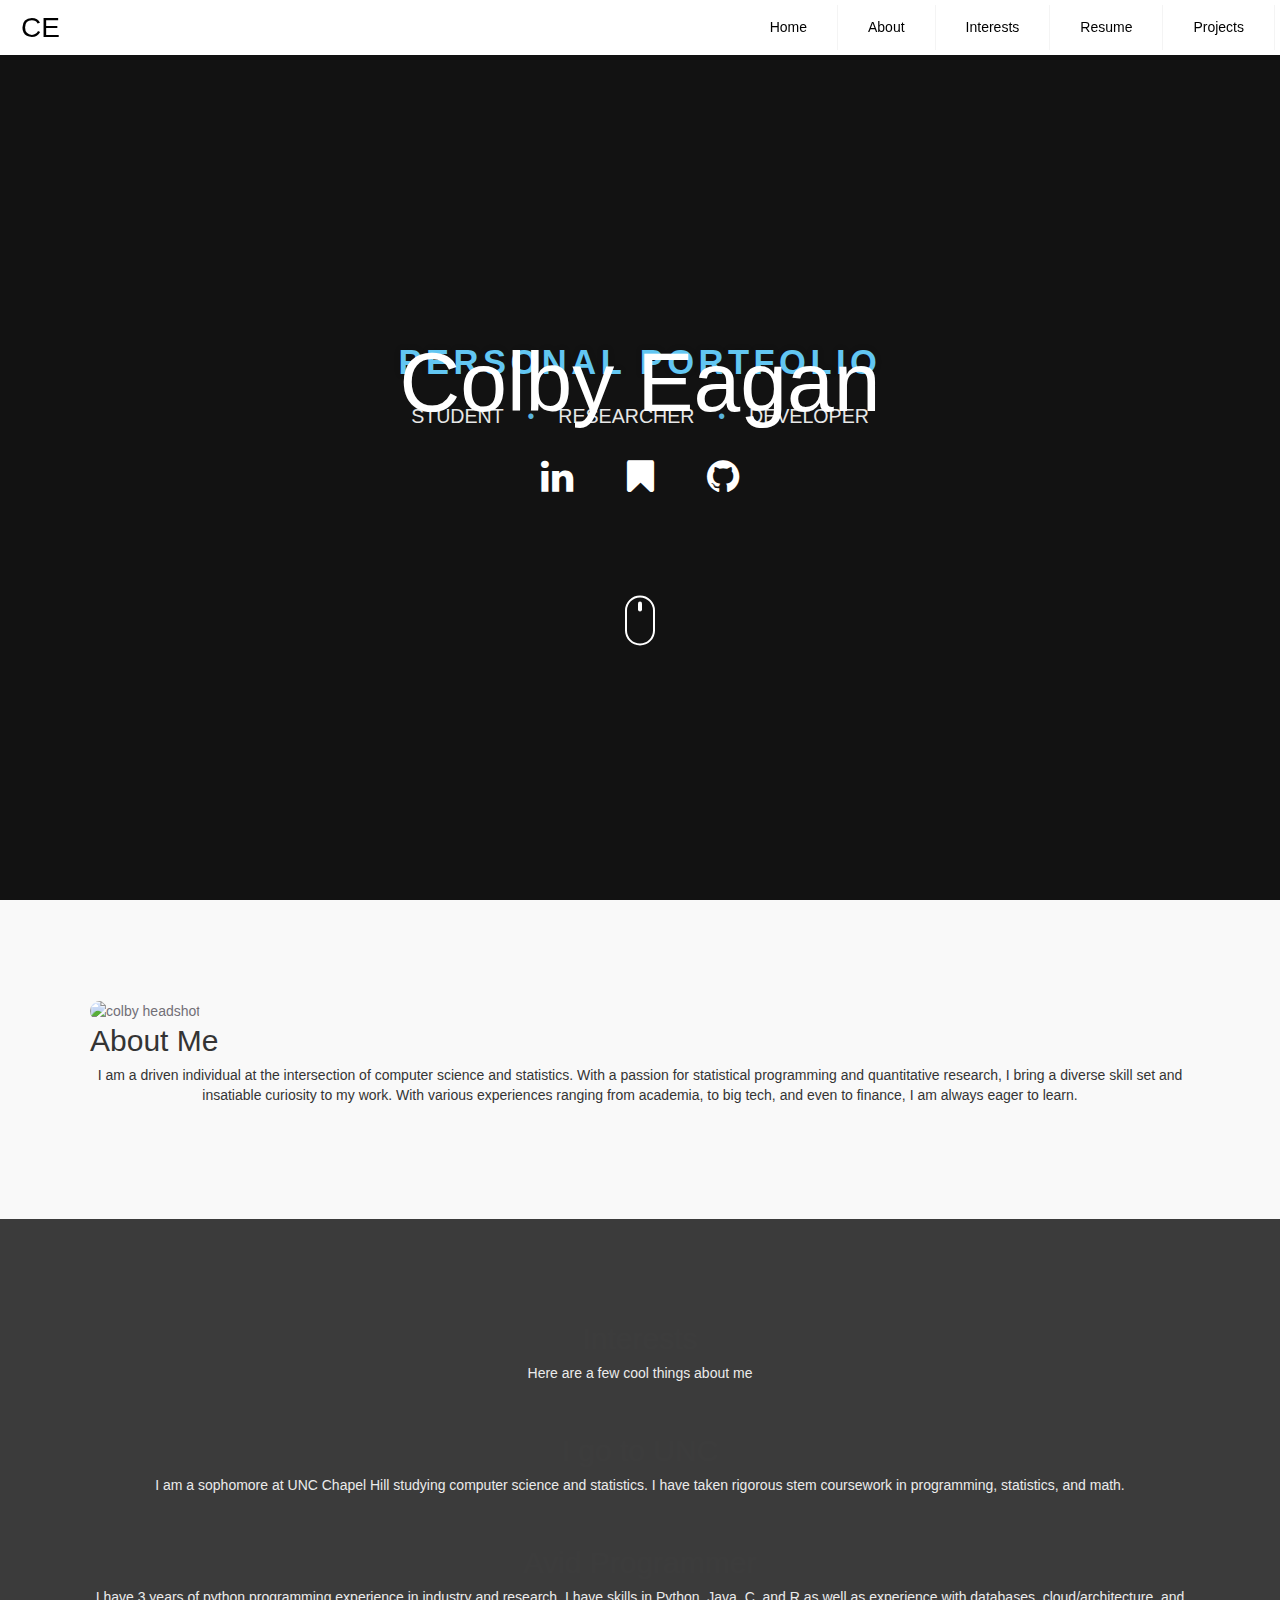
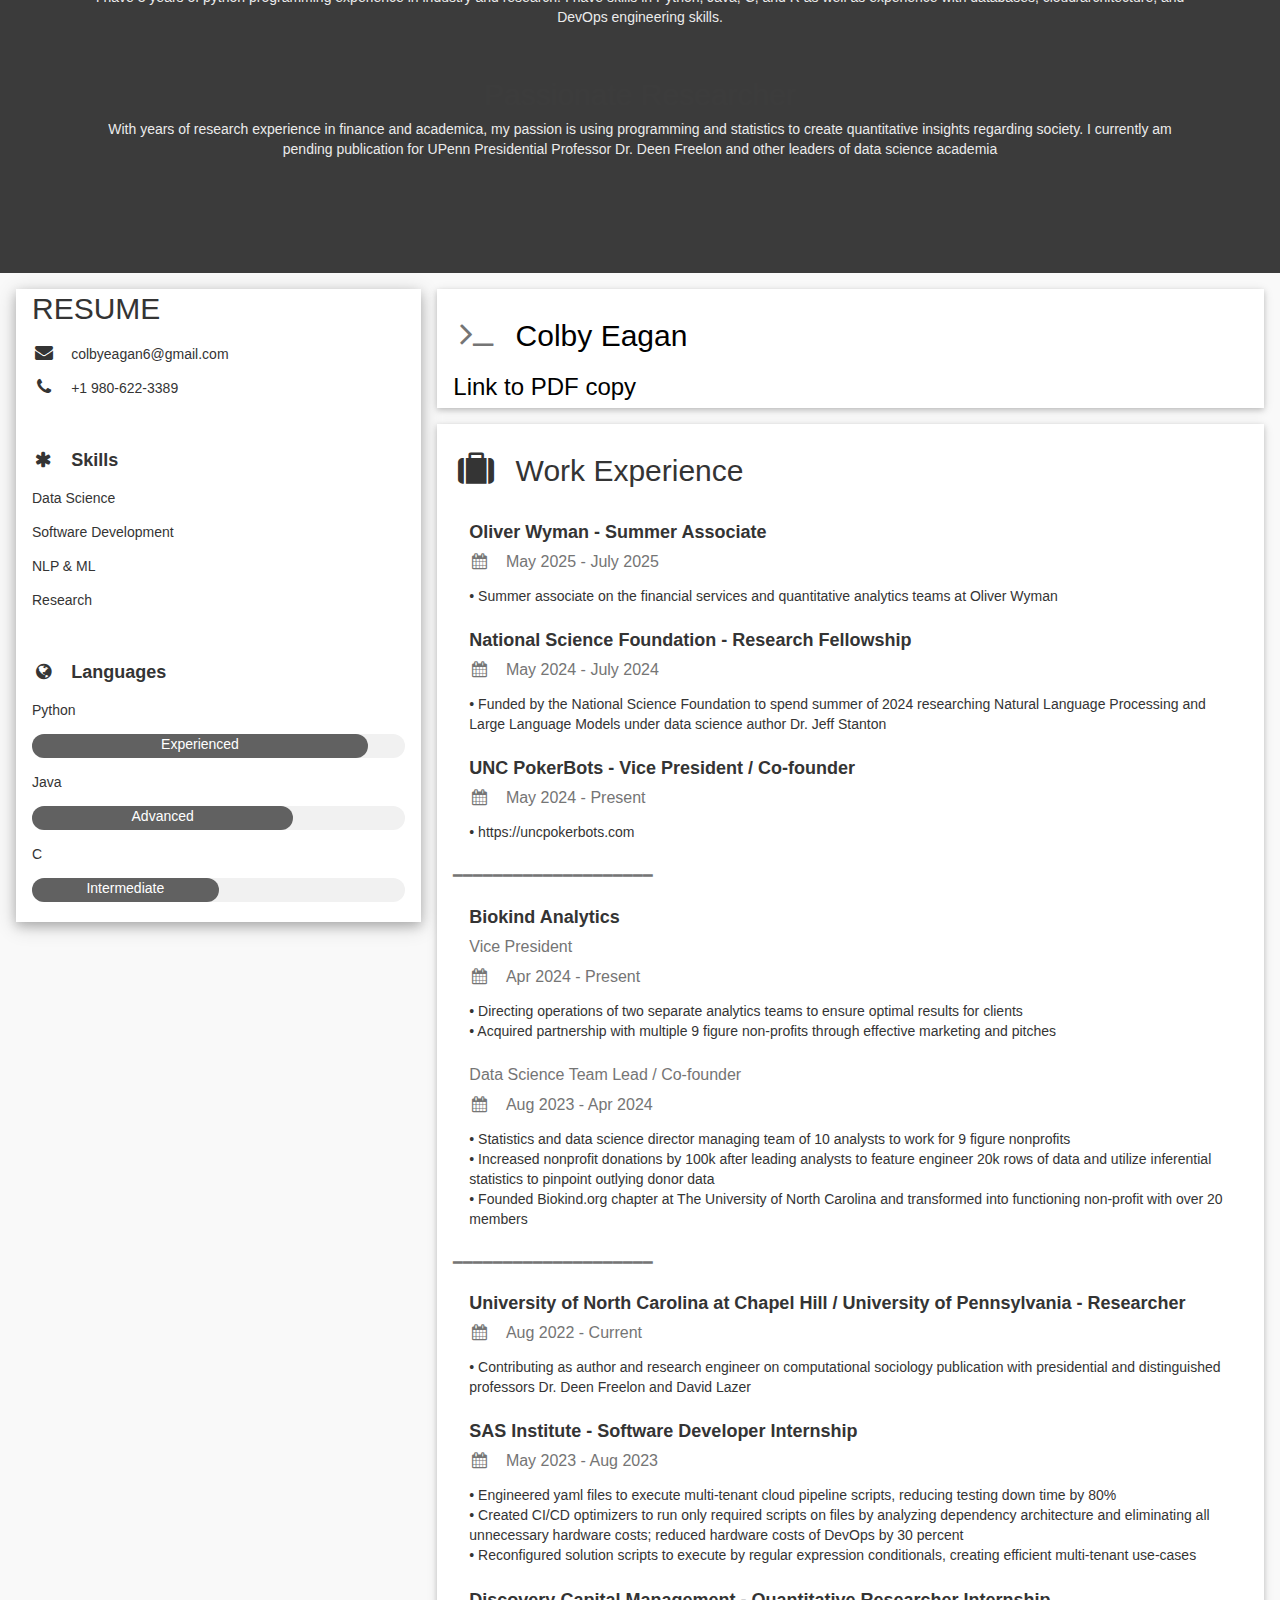
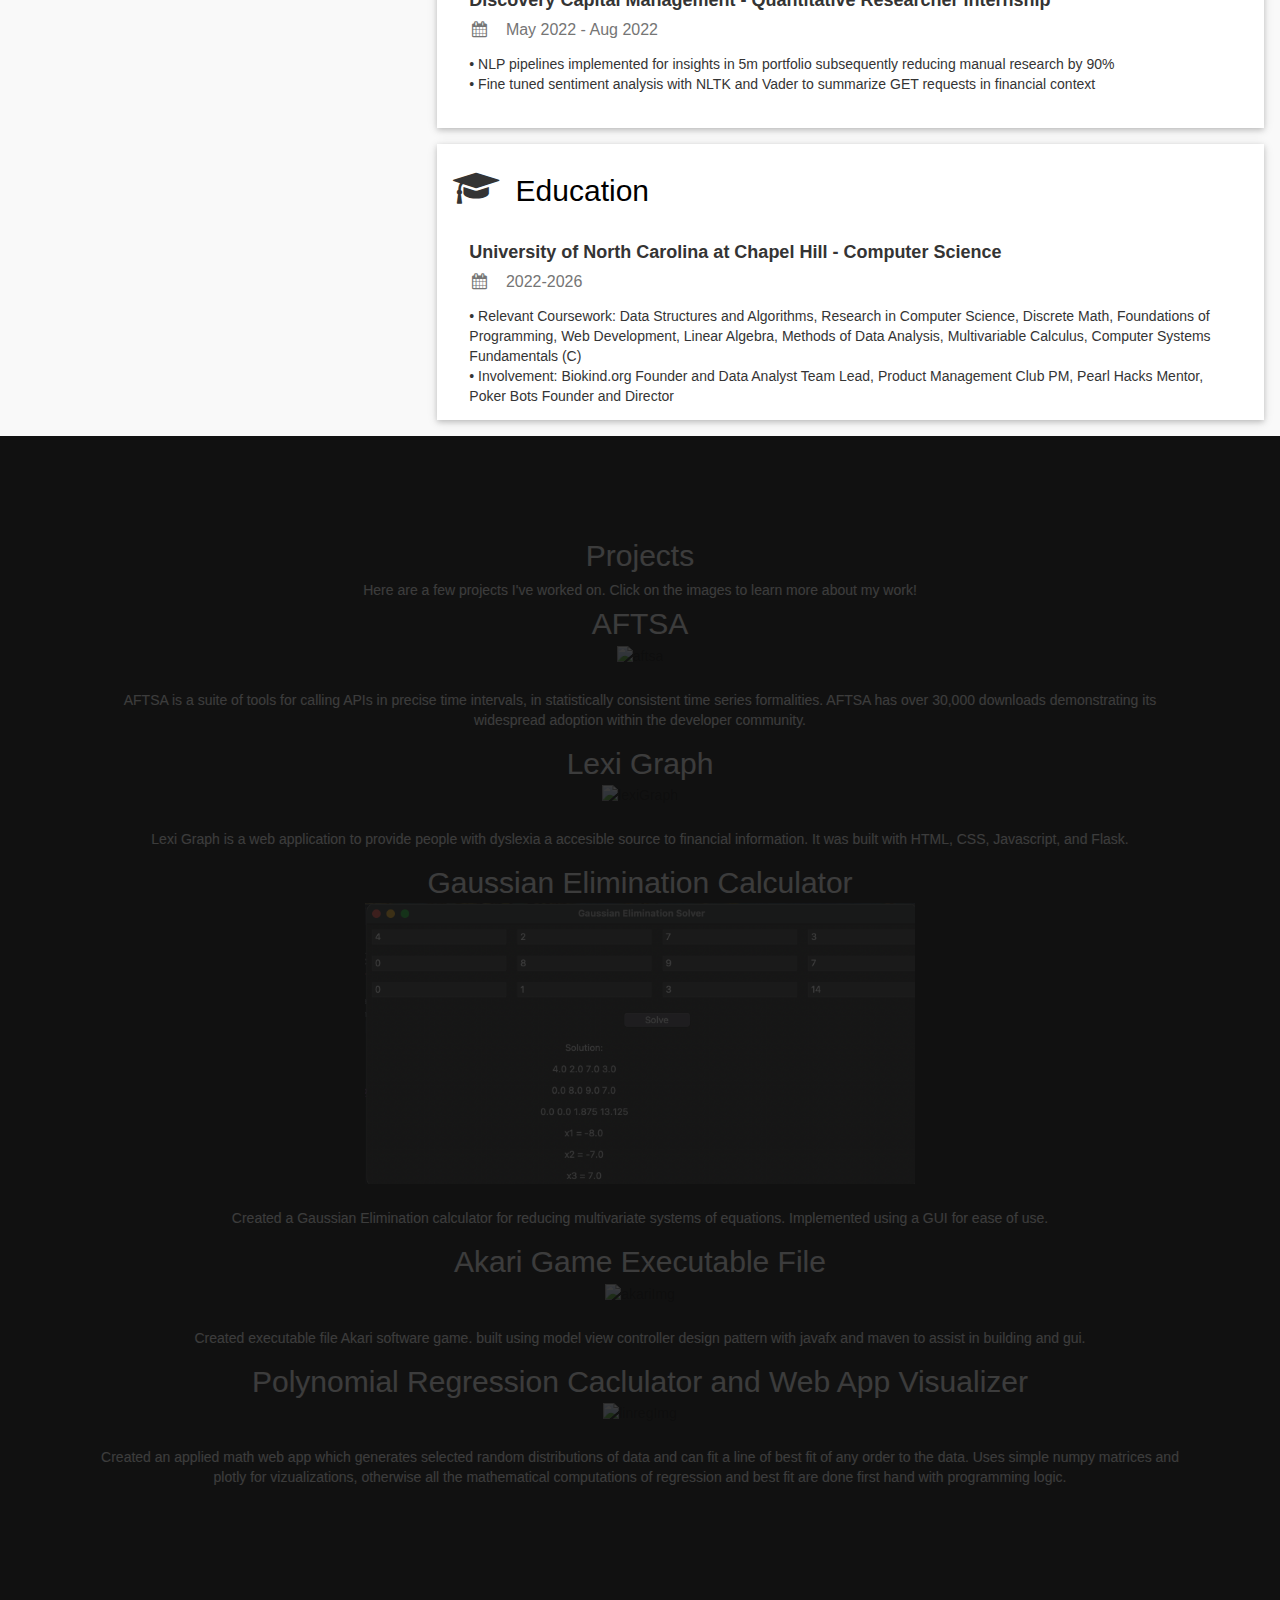
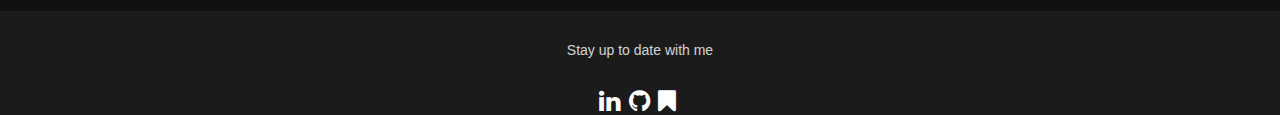
==== commit 15d56741: "updated res" ====
--- a/index.html
+++ b/index.html
@@ -70,8 +70,8 @@
                             target="_blank"><i class=
                             "fa fa-linkedin fa-3x"></i></a> 
                           
-                            <a href="https://twitter.com/ColbyEagan1" target=
-                            "_blank"><i class="fa fa-solid fa-twitter fa-3x"></i></a>
+                            <a href="https://colbyeagan.substack.com/" target=
+                            "_blank"><i class="fa fa-solid fa-bookmark fa-3x"></i></a>
                           
                             <a href=
                             "https://github.com/colbyeagan" target=
@@ -191,6 +191,9 @@
                   
       
                   <p class="w3-large section-resume"><b><i class="fa fa-asterisk fa-fw w3-margin-right"></i>Skills</b></p>
+                  <p>Data Science</p>
+                  <div class="w3-light-grey w3-round-xlarge w3-small">
+                  </div>
                   <p>Software Development</p>
                   <div class="w3-light-grey w3-round-xlarge w3-small">
                   </div>  
@@ -198,9 +201,6 @@
                   <div class="w3-light-grey w3-round-xlarge w3-small">
                   </div>
                   <p>Research</p>
-                  <div class="w3-light-grey w3-round-xlarge w3-small">
-                  </div>
-                  <p>Data Science</p>
                   <div class="w3-light-grey w3-round-xlarge w3-small">
                   </div>
                   <br>
@@ -236,9 +236,15 @@
     
               <div class="w3-container w3-card w3-white w3-margin-bottom">
                 <h2 class="bl-adj w3-padding-16"><i class="fa fa-suitcase fa-fw w3-margin-right w3-xxlarge bl-adj"></i>Work Experience</h2>
+
+                <div class="w3-container">
+                  <h5><b>Oliver Wyman - Summer Associate</b></h5>
+                  <h6 class="w3-text-grey"><i class="fa fa-calendar fa-fw w3-margin-right"></i>May 2025 - July 2025</h6>
+                  <p>• Summer associate on the financial services and quantitative analytics teams at Oliver Wyman</p>
+                </div>
                 
                 <div class="w3-container">
-                  <h5><b>National Science Foundation - Fellow</b></h5>
+                  <h5><b>National Science Foundation - Research Fellowship</b></h5>
                   <h6 class="w3-text-grey"><i class="fa fa-calendar fa-fw w3-margin-right"></i>May 2024 - July 2024</h6>
                   <p>• Funded by the National Science Foundation to spend summer of 2024 researching Natural Language Processing and Large Language Models under data science author Dr. Jeff Stanton</p>
                 </div>
@@ -246,8 +252,7 @@
                 <div class="w3-container">
                   <h5><b>UNC PokerBots - Vice President / Co-founder</b></h5>
                   <h6 class="w3-text-grey"><i class="fa fa-calendar fa-fw w3-margin-right"></i>May 2024 - Present</h6>
-                  <p>• Founded Jane Street sponsored competition to create a platform for top Ai and Stem talent in North Carolina to be discovered
-                    <br>• Director overseeing all organization, planning, programming, and competition of the UNC Poker Bots automated GTO poker competition oriented towards students in stem fields
+                  <p>• https://uncpokerbots.com
                   </p>
                 </div>
 
@@ -275,8 +280,7 @@
                 <div class="w3-container">
                   <h5><b>University of North Carolina at Chapel Hill / University of Pennsylvania  - Researcher</b></h5>
                   <h6 class="w3-text-grey"><i class="fa fa-calendar fa-fw w3-margin-right"></i>Aug 2022 - Current</h6>
-                  <p>• Trained NLP random forest algorithm to classify 5,000 academic sociology papers with 90% accuracy
-                    <br>• Contributed as author and research engineer on computational sociology publication with Dr. Freelon and David Lazer</p>
+                  <p>• Contributing as author and research engineer on computational sociology publication with presidential and distinguished professors Dr. Deen Freelon and David Lazer</p>
                   
                 </div>
 
@@ -353,7 +357,7 @@
                     <a href="https://pypi.org/project/AFTSA/" target=
                     "_blank"><img src="docs/timeSeries.png" style="width:50%;height:50%;" alt="aftsa"></a>
 
-                    <p class="projectPad aboutColoring">AFTSA is a suite of tools for calling APIs in precise time intervals, in statistically consistent time series formalities. AFTSA has over 14,000 downloads demonstrating its widespread adoption within the developer community.
+                    <p class="projectPad aboutColoring">AFTSA is a suite of tools for calling APIs in precise time intervals, in statistically consistent time series formalities. AFTSA has over 30,000 downloads demonstrating its widespread adoption within the developer community.
                     </p>
                   </div>
 
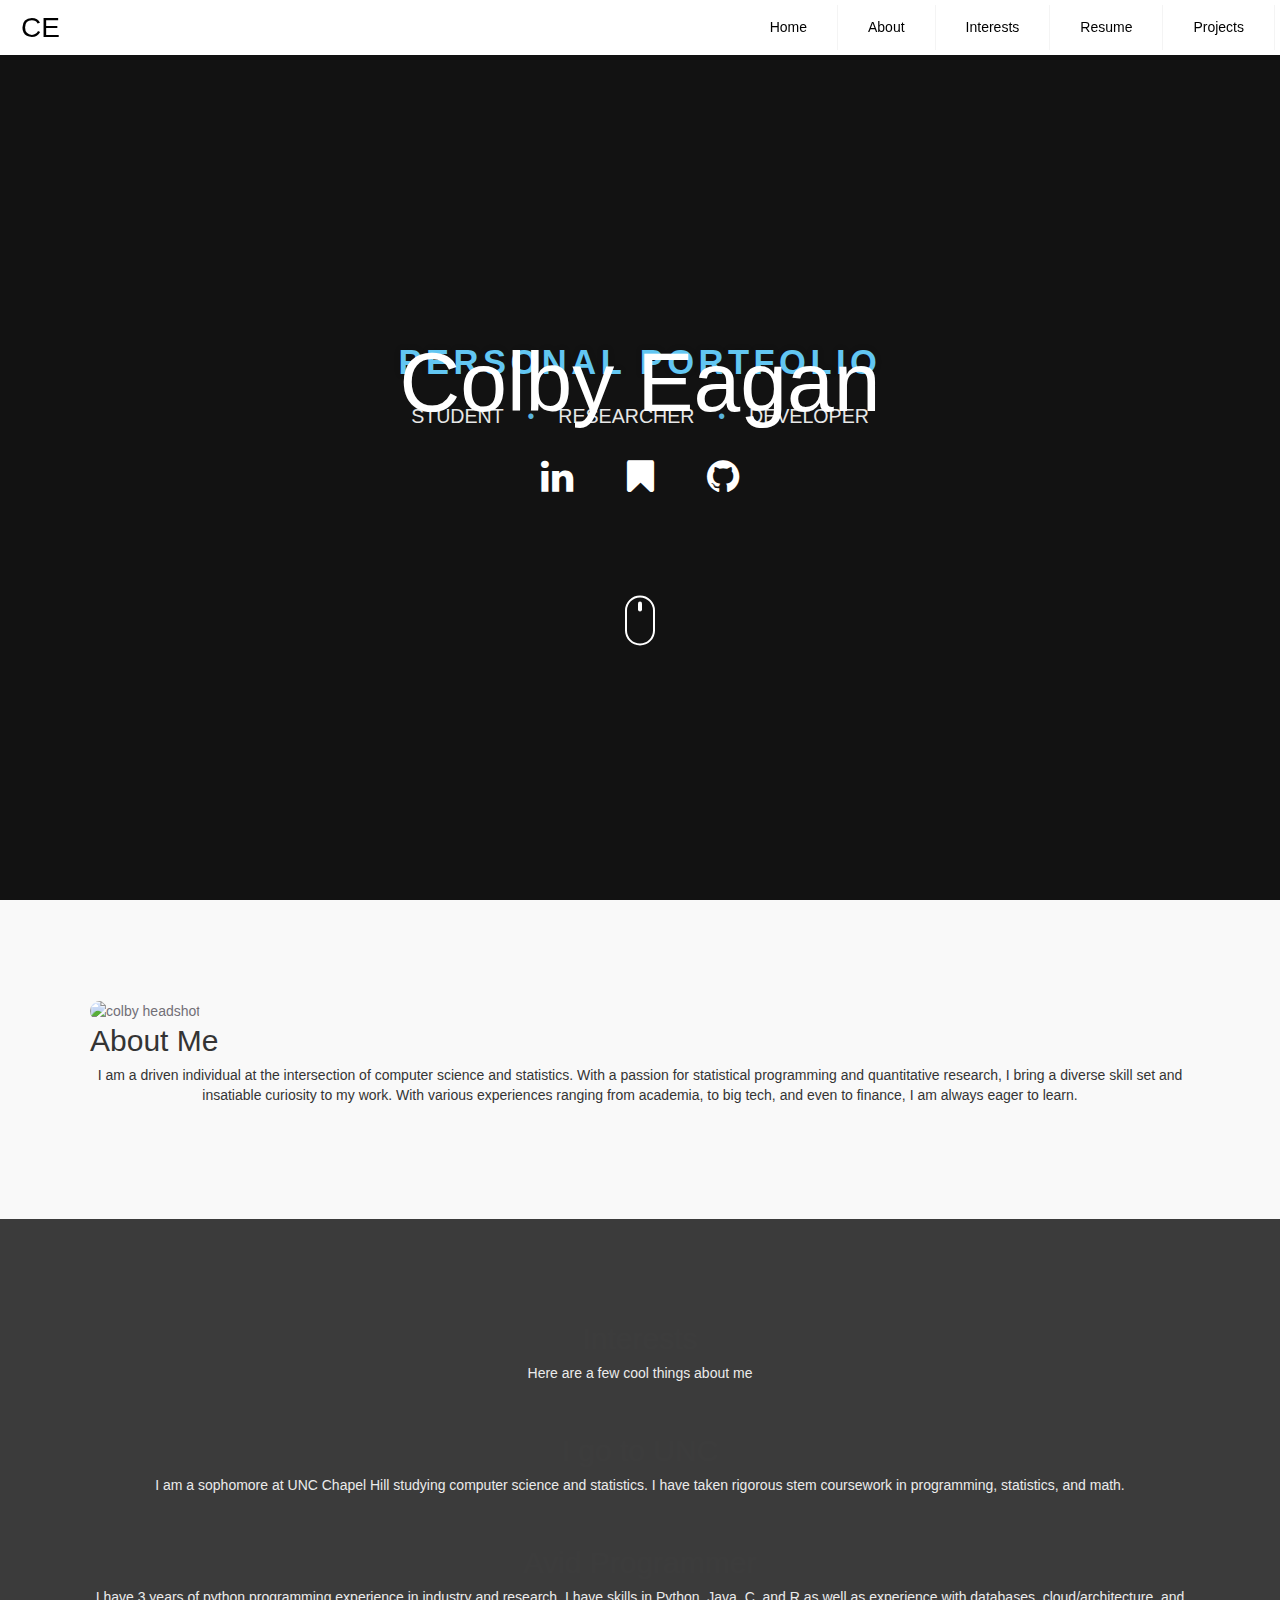
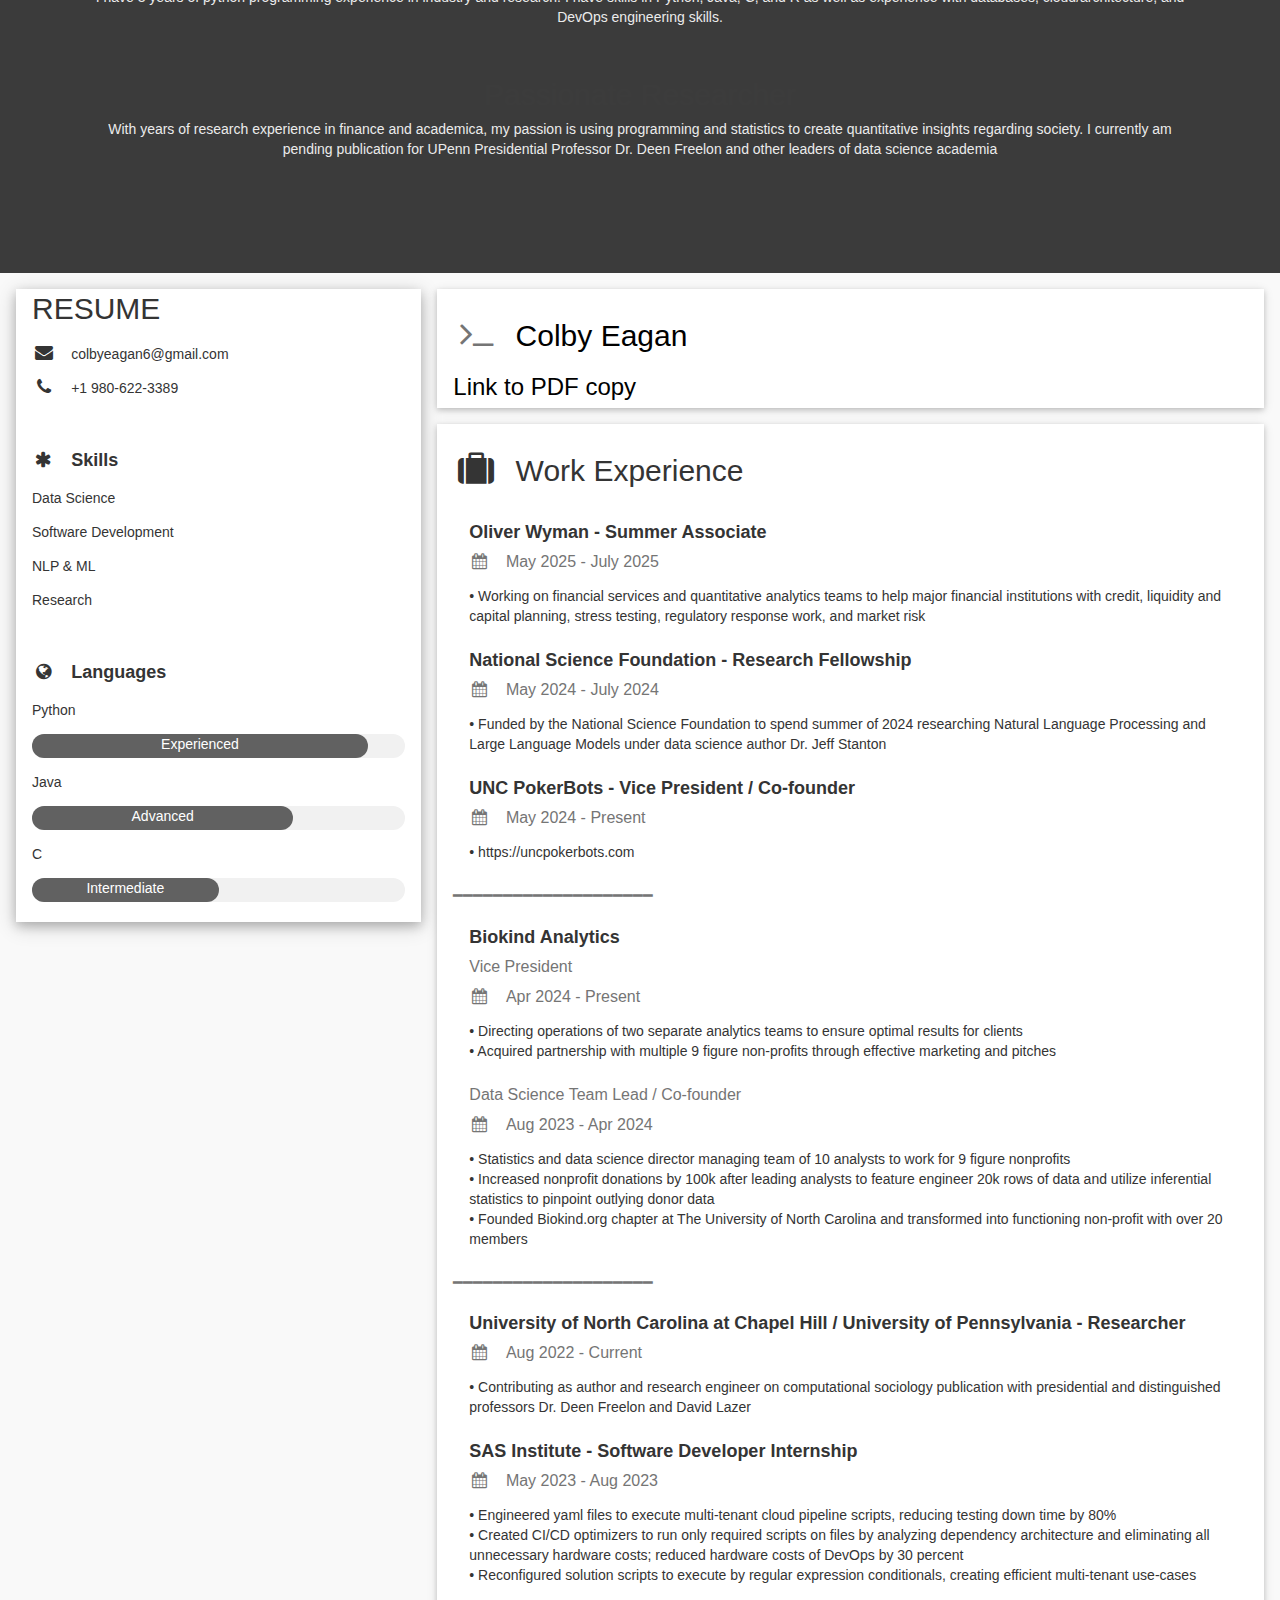
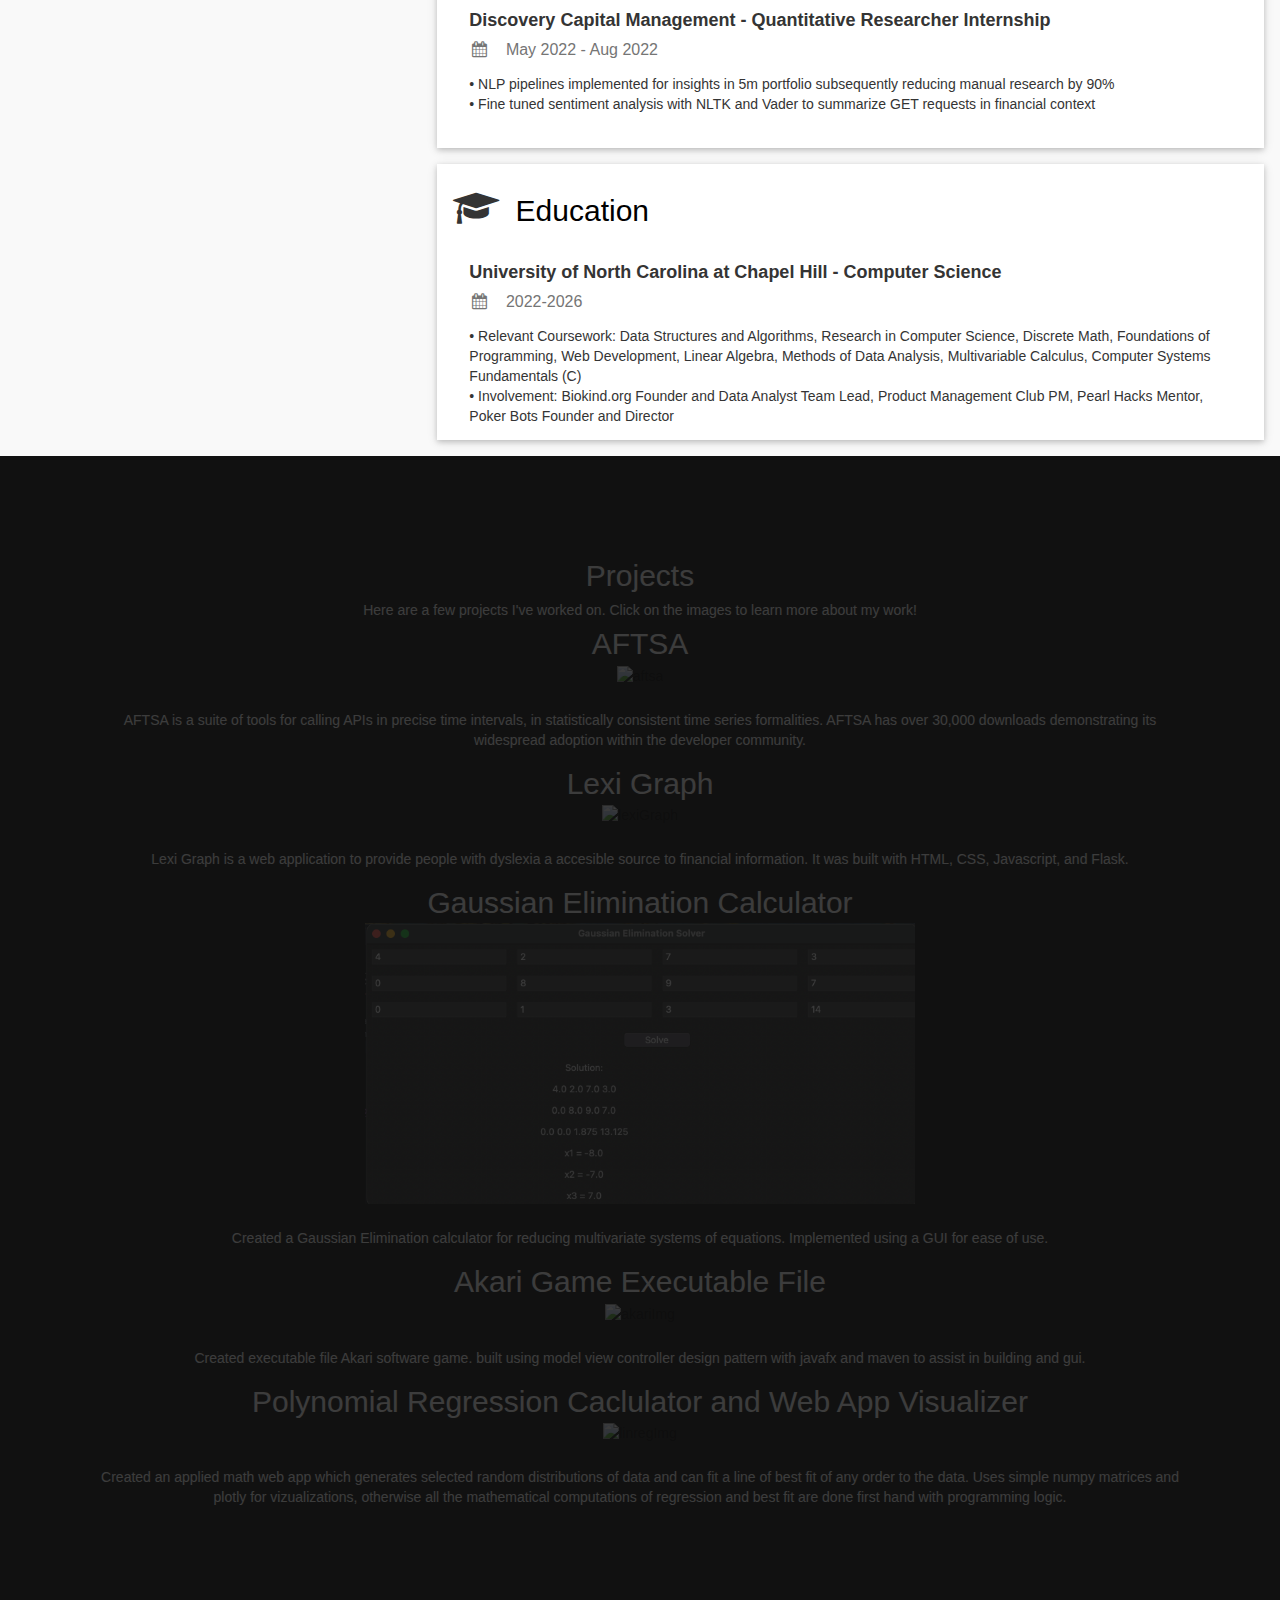
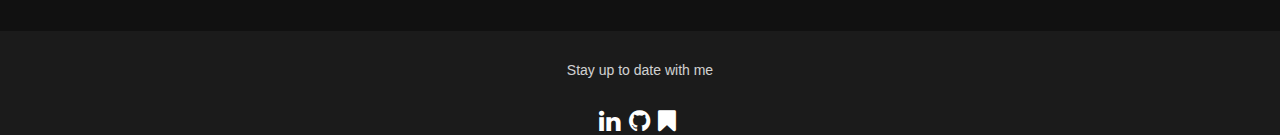
==== commit 2c9bc5c1: "fixed res2" ====
--- a/index.html
+++ b/index.html
@@ -240,7 +240,7 @@
                 <div class="w3-container">
                   <h5><b>Oliver Wyman - Summer Associate</b></h5>
                   <h6 class="w3-text-grey"><i class="fa fa-calendar fa-fw w3-margin-right"></i>May 2025 - July 2025</h6>
-                  <p>• Summer associate on the financial services and quantitative analytics teams at Oliver Wyman</p>
+                  <p>• Working on financial services and quantitative analytics teams to help major financial institutions with credit, liquidity and capital planning, stress testing, regulatory response work, and market risk</p>
                 </div>
                 
                 <div class="w3-container">
